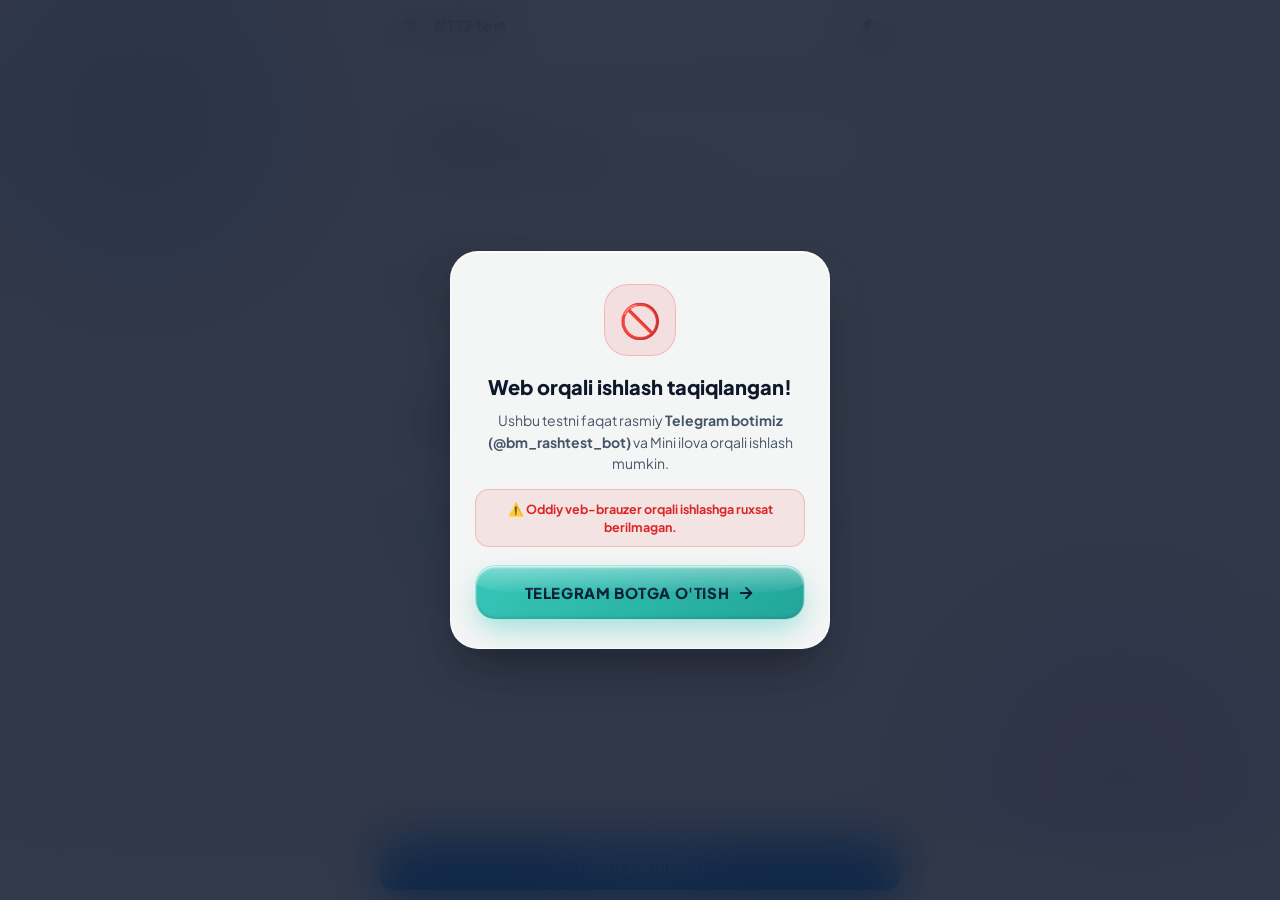
==== index.html @ 4c2e6798 "revert(physics): remove physics remnants and restore pure mathematics configuration in mini apps" ====
<!DOCTYPE html>
<html lang="uz">
<head>
  <meta charset="UTF-8">
  <meta name="viewport" content="width=device-width, initial-scale=1.0, maximum-scale=1.0, user-scalable=no, viewport-fit=cover">
  <title>SHOHRUH RASH TEST — Shohruh Matematika</title>
  <link rel="preconnect" href="https://fonts.googleapis.com">
  <link rel="preconnect" href="https://fonts.gstatic.com" crossorigin>
  <link href="https://fonts.googleapis.com/css2?family=Plus+Jakarta+Sans:wght@400;500;600;700;800;900&display=swap" rel="stylesheet">
  <!-- Telegram WebApp SDK -->
  <script src="https://telegram.org/js/telegram-web-app.js"></script>
  <script src="/logo_data.js?v=20260926_shohruh3"></script>
  <link rel="stylesheet" href="/test_style.css?v=20261002_compacttop">
  <script>
    (function() {
      var saved = localStorage.getItem('app_theme') || 'light';
      if (saved === 'dark') {
        document.documentElement.classList.add('dark-mode');
        document.addEventListener('DOMContentLoaded', function() {
          document.body.classList.add('dark-mode');
        });
      }
    })();
  </script>
</head>
<body>

  <!-- =========================================
       MAVZUGA MOS ANIMATSIYALI INTRO EKRAN
       ========================================= -->
  <!-- =========================================
       VEB BRAUZERDA KIRISHNI CHEKLASH EKRANI
       ========================================= -->
  <div id="web-block-screen" class="web-block-screen" style="display:none;">
    <div class="web-block-card">
      <div class="web-block-icon">🚫</div>
      <h2 class="web-block-title">Web orqali ishlash taqiqlangan!</h2>
      <p class="web-block-desc">
        Ushbu testni faqat rasmiy <b>Telegram botimiz (@bm_rashtest_bot)</b> va Mini ilova orqali ishlash mumkin.
      </p>
      <div class="web-block-warning">
        ⚠️ Oddiy veb-brauzer orqali ishlashga ruxsat berilmagan.
      </div>
      <a href="https://t.me/bm_rashtest_bot" class="btn-action-primary" style="margin-top: 18px; text-decoration: none;">
        <span>Telegram Botga o'tish</span>
        <svg width="18" height="18" viewBox="0 0 24 24" fill="none" stroke="currentColor" stroke-width="2.5" stroke-linecap="round" stroke-linejoin="round">
          <line x1="5" y1="12" x2="19" y2="12"></line>
          <polyline points="12 5 19 12 12 19"></polyline>
        </svg>
      </a>
    </div>
  </div>

  <!-- KIRISH ANIMATSIYASI EKRANI -->
  <div class="splash-screen" id="intro-splash">
    <!-- Markaziy nur/fon nurlanishi -->
    <div class="splash-glow"></div>
    <!-- 1. Markaziy Logo va Qalpoqcha -->
    <div class="splash-logo-container">
      <div class="splash-circle-badge">
        <img src="/img/bm_emblem_fill.png?v=20260927_fill" alt="Logo" class="splash-emblem-img">
      </div>
      <!-- Logoga kiyiladigan 3D akademik qalpoqcha -->
      <img src="/img/graduation_cap.svg" class="splash-grad-cap" alt="Cap">
    </div>
    <!-- 2. Sakrab chiquvchi Harflar -->
    <div class="splash-brand-text">
      <span class="bounce-char" style="--d: 0.95s">S</span>
      <span class="bounce-char" style="--d: 1.02s">H</span>
      <span class="bounce-char" style="--d: 1.09s">O</span>
      <span class="bounce-char" style="--d: 1.16s">H</span>
      <span class="bounce-char" style="--d: 1.23s">R</span>
      <span class="bounce-char" style="--d: 1.30s">U</span>
      <span class="bounce-char" style="--d: 1.37s">H</span>
      <span class="bounce-char space">&nbsp;</span>
      <span class="bounce-char teal" style="--d: 1.48s">M</span>
      <span class="bounce-char teal" style="--d: 1.55s">A</span>
      <span class="bounce-char teal" style="--d: 1.62s">T</span>
      <span class="bounce-char teal" style="--d: 1.69s">E</span>
      <span class="bounce-char teal" style="--d: 1.76s">M</span>
      <span class="bounce-char teal" style="--d: 1.83s">A</span>
      <span class="bounce-char teal" style="--d: 1.90s">T</span>
      <span class="bounce-char teal" style="--d: 1.97s">I</span>
      <span class="bounce-char teal" style="--d: 2.04s">K</span>
      <span class="bounce-char teal" style="--d: 2.11s">A</span>
    </div>
    <!-- 3. Ostki Tagline/Izoh -->
    <div class="splash-subtitle">MILLIY SERTIFIKAT VA RASCH TIZIMI</div>
    <!-- 4. O'tkazib yuborish (Skip) tugmasi -->
    <div class="splash-skip-hint" onclick="if(window.TestApp && typeof TestApp.finishSplashImmediately==='function'){TestApp.finishSplashImmediately();}else{var s=document.getElementById('intro-splash')||document.getElementById('splashScreen');if(s)s.style.display='none';}">
      <span>Davom etish ➔</span>
    </div>
  </div>

  <!-- Dinamik harakatlanuvchi orqa fon (Oq va qora mavzularga mos) -->
  <div class="ambient-moving-mesh" aria-hidden="true">
    <div class="ambient-mesh-orb ambient-orb-1"></div>
    <div class="ambient-mesh-orb ambient-orb-2"></div>
    <div class="ambient-mesh-orb ambient-orb-3"></div>
  </div>

  <!-- =========================================
       ASOSIY KONTEYNER
       ========================================= -->
  <div class="test-container" id="test-app">

    <!-- 1. YUQORI HEADER (KOMPAKT) -->
    <header class="test-header">
      <div class="header-top-row">
        <div class="header-brand-wrap">
          <img src="/img/bm_logo.png?v=20260926_shohruh3" class="header-bm-logo" alt="Shohruh Matematika Logo">
          <h1 class="header-test-title" id="test-title-display">#122 test</h1>
        </div>
        <div class="header-actions">
          <button class="theme-toggle-btn" onclick="TestApp.toggleTheme()" title="Mavzu">🌓</button>
        </div>
      </div>

      <!-- Kichik o'lchamdagi to'ldirilgan javoblar shkalasi -->
      <div class="progress-section-compact">
        <div class="progress-bar-track">
          <div class="progress-bar-fill" id="progress-bar-fill" style="width: 0%;"></div>
        </div>
        <span class="progress-count-mini" id="answered-counter">0 / 55</span>
      </div>

      <!-- Yashirin yordamchi elementlar (JS bilan to'liq moslik uchun) -->
      <span id="test-code-display" style="display: none;"></span>
      <span id="test-subject-badge" style="display: none;"></span>
      <span id="user-welcome-text" style="display: none;"></span>
      <div class="questions-nav-map" id="questions-nav-map" style="display: none;">
        <div class="map-grid" id="map-grid"></div>
      </div>
    </header>

    <!-- 2. SAVOLLAR RO'YXATI -->
    <main class="questions-list-wrapper">

      <!-- BO'LIM 1: 1-32 Variantli Savollar (A, B, C, D) -->
      <section class="section-group">
        <div class="section-group-header">
          <div class="section-badge">1-BO'LIM (1 — 32)</div>
          <h2 class="section-heading">Variantli savollar (1 — 32)</h2>
          <span class="section-subtext">Har bir savol uchun 1 ta to'g'ri variantni tanlang (A, B, C, D)</span>
        </div>
        <div class="questions-list" id="questions-part-1">
          <!-- JS orqali 1-32 savollar chiqariladi -->
        </div>
      </section>

      <!-- BO'LIM 2: 33, 34, 35 (6 ta variantli: A, B, C, D, E, F) -->
      <section class="section-group">
        <div class="section-group-header">
          <div class="section-badge special-badge">2-BO'LIM (33, 34, 35)</div>
          <h2 class="section-heading">6 ta Variantli Savollar (33 — 35)</h2>
          <span class="section-subtext">Moslik yoki 6 ta variantli savollar uchun tanlang (A, B, C, D, E, F)</span>
        </div>
        <div class="questions-list" id="questions-part-2">
          <!-- JS orqali 33, 34, 35 savollar chiqariladi -->
        </div>
      </section>

      <!-- BO'LIM 3: 36-45 Yopiq Yozma Savollar -->
      <section class="section-group">
        <div class="section-group-header">
          <div class="section-badge math-badge">3-BO'LIM (YOPIQ TEST)</div>
          <h2 class="section-heading">Yozma javoblar (36 — 45)</h2>
          <span class="section-subtext">Har bir savolning <b>a</b> va <b>b</b> bandlariga hisoblangan javobni yozing. Maxsus matematik klaviaturadan foydalaning (√, kasr, daraja va b.)</span>
        </div>
        <div class="questions-list" id="questions-part-3">
          <!-- JS orqali 36a-45b savollar chiqariladi -->
        </div>
      </section>

    </main>

    <!-- 3. PASTKI SUZUVCHI TOPSHIRISH PANELI -->
    <footer class="bottom-submit-dock">
      <div class="submit-dock-inner">
        <button class="btn-submit-test" id="btn-submit-test" onclick="TestApp.openConfirmSubmitModal()">
          Testni yakunlash
        </button>
      </div>
    </footer>

  </div> <!-- /.test-container -->

  <!-- =========================================
       4. INTERAKTIV MATEMATIK KLAVIATURA
       ========================================= -->
  <div class="math-keyboard-panel" id="math-keyboard-panel">
    
    <!-- 1. YUQORI BOSHQARUV: Maydon Nomi + Jonli Kiritish + Tayyor Tugmasi -->
    <div class="kb-top-bar">
      <div class="kb-target-wrap">
        <span class="kb-target-badge" id="keyboard-target-name">36a</span>
        <input type="text" class="kb-live-input" id="keyboard-live-input" readonly inputmode="none" placeholder="Javobni kiriting...">
      </div>
      <button type="button" class="kb-done-btn" onclick="MathKeyboard.close()">Tayyor ✓</button>
    </div>

    <!-- 2. BO'LIMLAR TUGMALARI (Segmented Control Tabs: 4 ta teng ustun telefonga 100% sig'adi) -->
    <div class="kb-tabs-bar">
      <button type="button" class="kb-tab-btn active" id="kb-tab-math" onclick="MathKeyboard.switchTab('math')">123</button>
      <button type="button" class="kb-tab-btn" id="kb-tab-power" onclick="MathKeyboard.switchTab('power')">√ / xⁿ</button>
      <button type="button" class="kb-tab-btn" id="kb-tab-func" onclick="MathKeyboard.switchTab('func')">f(x)</button>
      <button type="button" class="kb-tab-btn" id="kb-tab-vars" onclick="MathKeyboard.switchTab('vars')">abc</button>
    </div>

    <!-- 3. TUGMALAR TANASI -->
    <!-- TAB 1: Asosiy Raqam va Kalkulyator (iPhone kalkulyatori uslubida 5-6 ustunli tekis grid) -->
    <div class="kb-body" id="keyboard-body-math">
      <div class="kb-row">
        <button type="button" class="kb-key kb-func" onclick="MathKeyboard.insert('√')">√</button>
        <button type="button" class="kb-key kb-power" onclick="MathKeyboard.insertPower('²')">x²</button>
        <button type="button" class="kb-key kb-power" onclick="MathKeyboard.insertPower('³')">x³</button>
        <button type="button" class="kb-key kb-func" onclick="MathKeyboard.insertPiPower(2)">π²</button>
        <button type="button" class="kb-key kb-func" onclick="MathKeyboard.insertPiPower(3)">π³</button>
        <button type="button" class="kb-key kb-op" onclick="MathKeyboard.insert('/')">/</button>
      </div>
      <div class="kb-row">
        <button type="button" class="kb-key kb-func" onclick="MathKeyboard.insert('(')">(</button>
        <button type="button" class="kb-key kb-func" onclick="MathKeyboard.insert(')')">)</button>
        <button type="button" class="kb-key kb-power" onclick="MathKeyboard.insertCustomPower()">^</button>
        <button type="button" class="kb-key kb-func" onclick="MathKeyboard.insert('|')">|x|</button>
        <button type="button" class="kb-key kb-action" onclick="MathKeyboard.clear()">C</button>
        <button type="button" class="kb-key kb-backspace" onclick="MathKeyboard.backspace()">⌫</button>
      </div>
      <div class="kb-row">
        <button type="button" class="kb-key kb-num" onclick="MathKeyboard.insert('7')">7</button>
        <button type="button" class="kb-key kb-num" onclick="MathKeyboard.insert('8')">8</button>
        <button type="button" class="kb-key kb-num" onclick="MathKeyboard.insert('9')">9</button>
        <button type="button" class="kb-key kb-op" onclick="MathKeyboard.insert('*')">×</button>
        <button type="button" class="kb-key kb-op" onclick="MathKeyboard.insert('-')">−</button>
      </div>
      <div class="kb-row">
        <button type="button" class="kb-key kb-num" onclick="MathKeyboard.insert('4')">4</button>
        <button type="button" class="kb-key kb-num" onclick="MathKeyboard.insert('5')">5</button>
        <button type="button" class="kb-key kb-num" onclick="MathKeyboard.insert('6')">6</button>
        <button type="button" class="kb-key kb-op" onclick="MathKeyboard.insert('+')">+</button>
        <button type="button" class="kb-key kb-op" onclick="MathKeyboard.insert('=')">=</button>
      </div>
      <div class="kb-row">
        <button type="button" class="kb-key kb-num" onclick="MathKeyboard.insert('1')">1</button>
        <button type="button" class="kb-key kb-num" onclick="MathKeyboard.insert('2')">2</button>
        <button type="button" class="kb-key kb-num" onclick="MathKeyboard.insert('3')">3</button>
        <button type="button" class="kb-key kb-num" onclick="MathKeyboard.insert('.')">.</button>
        <button type="button" class="kb-key kb-func" onclick="MathKeyboard.insert('π')">π</button>
      </div>
      <div class="kb-row">
        <button type="button" class="kb-key kb-num" onclick="MathKeyboard.insert('0')">0</button>
        <button type="button" class="kb-key kb-func" onclick="MathKeyboard.insert('±')">±</button>
        <button type="button" class="kb-key kb-func" onclick="MathKeyboard.insert(';')">;</button>
        <button type="button" class="kb-key kb-nav" onclick="MathKeyboard.prevField()">◀ Oldingi</button>
        <button type="button" class="kb-key kb-nav kb-nav-next" onclick="MathKeyboard.nextField()">Keyingi ▶</button>
      </div>
    </div>

    <!-- TAB 2: Ildizlar va Darajalar (Kengaytirilgan) -->
    <div class="kb-body" id="keyboard-body-power" style="display: none;">
      <div class="kb-row">
        <button type="button" class="kb-key kb-func" onclick="MathKeyboard.insert('√')">√</button>
        <button type="button" class="kb-key kb-func" onclick="MathKeyboard.insert('∛')">³√</button>
        <button type="button" class="kb-key kb-func" onclick="MathKeyboard.insert('∜')">⁴√</button>
        <button type="button" class="kb-key kb-func" onclick="MathKeyboard.insertNthRoot()">ⁿ√</button>
        <button type="button" class="kb-key kb-backspace" onclick="MathKeyboard.backspace()">⌫</button>
      </div>
      <div class="kb-row">
        <button type="button" class="kb-key kb-power" onclick="MathKeyboard.insertPower('²')">x²</button>
        <button type="button" class="kb-key kb-power" onclick="MathKeyboard.insertPower('³')">x³</button>
        <button type="button" class="kb-key kb-power" onclick="MathKeyboard.insertPower('⁴')">x⁴</button>
        <button type="button" class="kb-key kb-power" onclick="MathKeyboard.insertPower('⁵')">x⁵</button>
        <button type="button" class="kb-key kb-power" onclick="MathKeyboard.insertCustomPower()">xⁿ (^)</button>
      </div>
      <div class="kb-row">
        <button type="button" class="kb-key kb-func" onclick="MathKeyboard.insertPiPower(1)">π</button>
        <button type="button" class="kb-key kb-func" onclick="MathKeyboard.insertPiPower(2)">π²</button>
        <button type="button" class="kb-key kb-func" onclick="MathKeyboard.insertPiPower(3)">π³</button>
        <button type="button" class="kb-key kb-power" onclick="MathKeyboard.insertPiPower('^')">πⁿ</button>
        <button type="button" class="kb-key kb-power" onclick="MathKeyboard.insert('^')">^</button>
      </div>
      <div class="kb-row">
        <button type="button" class="kb-key kb-power kb-power-num" onclick="MathKeyboard.insert('⁰')">⁰</button>
        <button type="button" class="kb-key kb-power kb-power-num" onclick="MathKeyboard.insert('¹')">¹</button>
        <button type="button" class="kb-key kb-power kb-power-num" onclick="MathKeyboard.insert('²')">²</button>
        <button type="button" class="kb-key kb-power kb-power-num" onclick="MathKeyboard.insert('³')">³</button>
        <button type="button" class="kb-key kb-power kb-power-num" onclick="MathKeyboard.insert('⁴')">⁴</button>
      </div>
      <div class="kb-row">
        <button type="button" class="kb-key kb-power kb-power-num" onclick="MathKeyboard.insert('⁵')">⁵</button>
        <button type="button" class="kb-key kb-power kb-power-num" onclick="MathKeyboard.insert('⁶')">⁶</button>
        <button type="button" class="kb-key kb-power kb-power-num" onclick="MathKeyboard.insert('⁷')">⁷</button>
        <button type="button" class="kb-key kb-power kb-power-num" onclick="MathKeyboard.insert('⁸')">⁸</button>
        <button type="button" class="kb-key kb-power kb-power-num" onclick="MathKeyboard.insert('⁹')">⁹</button>
      </div>
      <div class="kb-row">
        <button type="button" class="kb-key kb-func" onclick="MathKeyboard.insert('≤')">≤</button>
        <button type="button" class="kb-key kb-func" onclick="MathKeyboard.insert('≥')">≥</button>
        <button type="button" class="kb-key kb-func" onclick="MathKeyboard.insert('≠')">≠</button>
        <button type="button" class="kb-key kb-func" onclick="MathKeyboard.insert('≈')">≈</button>
        <button type="button" class="kb-key kb-func" onclick="MathKeyboard.insert('∞')">∞</button>
      </div>
      <div class="kb-row">
        <button type="button" class="kb-key kb-func" onclick="MathKeyboard.insert('[')">[</button>
        <button type="button" class="kb-key kb-func" onclick="MathKeyboard.insert(']')">]</button>
        <button type="button" class="kb-key kb-func" onclick="MathKeyboard.insert('e')">e</button>
        <button type="button" class="kb-key kb-nav" onclick="MathKeyboard.prevField()">◀ Oldingi</button>
        <button type="button" class="kb-key kb-nav kb-nav-next" onclick="MathKeyboard.nextField()">Keyingi ▶</button>
      </div>
    </div>

    <!-- TAB 3: Funksiyalar -->
    <div class="kb-body" id="keyboard-body-func" style="display: none;">
      <div class="kb-row">
        <button type="button" class="kb-key kb-func" onclick="MathKeyboard.insert('sin(')">sin</button>
        <button type="button" class="kb-key kb-func" onclick="MathKeyboard.insert('cos(')">cos</button>
        <button type="button" class="kb-key kb-func" onclick="MathKeyboard.insert('tg(')">tg</button>
        <button type="button" class="kb-key kb-func" onclick="MathKeyboard.insert('ctg(')">ctg</button>
        <button type="button" class="kb-key kb-backspace" onclick="MathKeyboard.backspace()">⌫</button>
      </div>
      <div class="kb-row">
        <button type="button" class="kb-key kb-func" onclick="MathKeyboard.insert('arcsin(')">arcsin</button>
        <button type="button" class="kb-key kb-func" onclick="MathKeyboard.insert('arccos(')">arccos</button>
        <button type="button" class="kb-key kb-func" onclick="MathKeyboard.insert('arctg(')">arctg</button>
        <button type="button" class="kb-key kb-func" onclick="MathKeyboard.insert('arcctg(')">arcctg</button>
        <button type="button" class="kb-key kb-action" onclick="MathKeyboard.clear()">C</button>
      </div>
      <div class="kb-row">
        <button type="button" class="kb-key kb-func" onclick="MathKeyboard.insert('log(')">log</button>
        <button type="button" class="kb-key kb-func" onclick="MathKeyboard.insert('ln(')">ln</button>
        <button type="button" class="kb-key kb-func" onclick="MathKeyboard.insert('lg(')">lg</button>
        <button type="button" class="kb-key kb-func" onclick="MathKeyboard.insert('lim(')">lim</button>
        <button type="button" class="kb-key kb-func" onclick="MathKeyboard.insert('|')">|x|</button>
      </div>
      <div class="kb-row">
        <button type="button" class="kb-key kb-func" onclick="MathKeyboard.insert('(')">(</button>
        <button type="button" class="kb-key kb-func" onclick="MathKeyboard.insert(')')">)</button>
        <button type="button" class="kb-key kb-func" onclick="MathKeyboard.insert(';')">;</button>
        <button type="button" class="kb-key kb-nav" onclick="MathKeyboard.prevField()">◀ Oldingi</button>
        <button type="button" class="kb-key kb-nav kb-nav-next" onclick="MathKeyboard.nextField()">Keyingi ▶</button>
      </div>
    </div>

    <!-- TAB 4: Harflar -->
    <div class="kb-body" id="keyboard-body-vars" style="display: none;">
      <div class="kb-row">
        <button type="button" class="kb-key" onclick="MathKeyboard.insert('x')">x</button>
        <button type="button" class="kb-key" onclick="MathKeyboard.insert('y')">y</button>
        <button type="button" class="kb-key" onclick="MathKeyboard.insert('z')">z</button>
        <button type="button" class="kb-key" onclick="MathKeyboard.insert('t')">t</button>
        <button type="button" class="kb-key kb-backspace" onclick="MathKeyboard.backspace()">⌫</button>
      </div>
      <div class="kb-row">
        <button type="button" class="kb-key" onclick="MathKeyboard.insert('a')">a</button>
        <button type="button" class="kb-key" onclick="MathKeyboard.insert('b')">b</button>
        <button type="button" class="kb-key" onclick="MathKeyboard.insert('c')">c</button>
        <button type="button" class="kb-key" onclick="MathKeyboard.insert('d')">d</button>
        <button type="button" class="kb-key kb-action" onclick="MathKeyboard.clear()">C</button>
      </div>
      <div class="kb-row">
        <button type="button" class="kb-key" onclick="MathKeyboard.insert('k')">k</button>
        <button type="button" class="kb-key" onclick="MathKeyboard.insert('m')">m</button>
        <button type="button" class="kb-key" onclick="MathKeyboard.insert('n')">n</button>
        <button type="button" class="kb-key" onclick="MathKeyboard.insert('p')">p</button>
        <button type="button" class="kb-key" onclick="MathKeyboard.insert('r')">r</button>
      </div>
      <div class="kb-row">
        <button type="button" class="kb-key" onclick="MathKeyboard.insert('α')">α</button>
        <button type="button" class="kb-key" onclick="MathKeyboard.insert('β')">β</button>
        <button type="button" class="kb-key" onclick="MathKeyboard.insert('γ')">γ</button>
        <button type="button" class="kb-key" onclick="MathKeyboard.insert('Δ')">Δ</button>
        <button type="button" class="kb-key" onclick="MathKeyboard.insert('λ')">λ</button>
      </div>
      <div class="kb-row">
        <button type="button" class="kb-key kb-space" onclick="MathKeyboard.insert(' ')" style="flex: 2;">probel ␣</button>
        <button type="button" class="kb-key" onclick="MathKeyboard.insert(',')">,</button>
        <button type="button" class="kb-key kb-nav" onclick="MathKeyboard.prevField()">◀ Oldingi</button>
        <button type="button" class="kb-key kb-nav kb-nav-next" onclick="MathKeyboard.nextField()">Keyingi ▶</button>
      </div>
    </div>
  </div>

  <!-- =========================================
       5. TOPSHIRISHNI TASDIQLASH MODALI (2 BOSQICHLI XAVFSIZ TIZIM)
       ========================================= -->
  <div class="modal-overlay" id="confirm-modal">
    <div class="modal-card">
      
      <!-- 1-BOSQICH: Siz yakunlamoqchimisiz? (Ha / Yo'q) -->
      <div id="confirm-step-1">
        <div class="modal-icon-circle" style="font-size: 38px;">❓</div>
        <h3 class="modal-heading" style="font-size: 19px; margin-bottom: 8px;">Testni yakunlamoqchimisiz?</h3>
        <p class="modal-desc" style="font-size: 13px; margin-bottom: 20px;">
          Javoblarni topshirishdan oldin tasdiqlang. Keyingi bosqichda belgilangan va qolib ketgan savollaringiz soni ko'rsatiladi.
        </p>
        <div class="modal-buttons">
          <button type="button" class="btn-modal-cancel" onclick="TestApp.closeConfirmSubmitModal()">Yo'q, ishlashda davom etish</button>
          <button type="button" class="btn-modal-confirm" style="background: linear-gradient(135deg, #2563EB, #1D4ED8);" onclick="TestApp.proceedToSubmitStep2()">Ha, yakunlash ➔</button>
        </div>
      </div>

      <!-- 2-BOSQICH: Qancha belgilandi / Qancha qolib ketdi va Oxirgi yakunlash -->
      <div id="confirm-step-2" style="display: none;">
        <div class="modal-icon-circle" id="confirm-step-2-icon" style="font-size: 38px;">📊</div>
        <h3 class="modal-heading" id="confirm-step-2-title" style="font-size: 18px; margin-bottom: 6px;">Javoblaringiz holati</h3>
        <p class="modal-desc" id="confirm-step-2-desc" style="font-size: 12.5px; margin-bottom: 14px;">
          Quyida belgilangan va qolib ketgan savollar soni:
        </p>
        
        <div class="modal-stats-summary" id="modal-stats-summary">
          <div class="m-stat-item">
            <strong id="m-stat-answered">0</strong>
            <span>Belgilangan</span>
          </div>
          <div class="m-stat-item warn">
            <strong id="m-stat-empty">0</strong>
            <span>Qolib ketgan</span>
          </div>
        </div>

        <!-- 0 ta javob bo'lganda chiqadigan qat'iy to'siq -->
        <div id="zero-answers-warning" style="display: none; background: rgba(239, 68, 68, 0.1); border: 1.5px solid #EF4444; border-radius: 12px; padding: 12px; margin-bottom: 16px; text-align: left;">
          <div style="font-weight: 800; font-size: 13px; color: #EF4444; margin-bottom: 4px; display: flex; align-items: center; gap: 6px;">
            <span>⚠️</span> Birorta ham javob belgilanmagan!
          </div>
          <div style="font-size: 12px; color: var(--text-main); line-height: 1.4;">
            Siz birorta ham savolga javob belgilamadingiz (0/55). Bo'sh testni topshirib bo'lmaydi. Iltimos, savollarni ishlab, javoblarni belgilang!
          </div>
        </div>

        <!-- Qolib ketgan savollar haqida eslatma -->
        <div id="partial-answers-warning" style="display: none; font-size: 11.5px; color: #D97706; margin-bottom: 14px; font-weight: 700; line-height: 1.35;">
          ⚠️ Diqqat: Qolib ketgan savollarga 0 ball hisoblanadi.
        </div>

        <div class="modal-buttons">
          <button type="button" class="btn-modal-cancel" onclick="TestApp.backToSubmitStep1()">◀ Ortga</button>
          <button type="button" class="btn-modal-confirm" id="btn-final-submit" onclick="TestApp.submitTestNow()">Oxirgi yakunlash 🚀</button>
        </div>
      </div>

    </div>
  </div>

  <!-- =========================================
       6. NATIJA EKRANI (ANIMATSIYALI CHECKMARK MODALI)
       ========================================= -->
  <div class="modal-overlay" id="result-modal">
    <div class="result-card">
      
      <div class="success-checkmark-box">
        <div class="success-pulse-ring"></div>
        <div class="success-circle-icon">
          <svg class="success-svg-check" viewBox="0 0 52 52">
            <circle class="success-circle-bg" cx="26" cy="26" r="24" fill="none"/>
            <path class="success-check-path" fill="none" d="M14.1 27.2l7.1 7.2 16.7-16.8"/>
          </svg>
        </div>
      </div>

      <h2 class="result-title">Test Yakunlandi! 🎉</h2>
      <p class="result-subtitle" id="result-user-name">Shaxriyor Eshimbetov</p>

      <div id="result-grade-container" style="margin: 14px auto 6px; padding: 10px 18px; border-radius: 14px; background: linear-gradient(135deg, rgba(245, 158, 11, 0.15), rgba(234, 88, 12, 0.15)); border: 1.5px solid #F59E0B; display: inline-flex; align-items: center; justify-content: center; gap: 10px;">
        <span style="font-size: 26px;">🎖</span>
        <div style="text-align: left;">
          <div style="font-size: 11px; text-transform: uppercase; font-weight: 800; color: #D97706; letter-spacing: 0.5px;">Milliy Sertifikat Darajasi</div>
          <div style="font-size: 18px; font-weight: 900; color: #B45309;" id="result-grade-val">—</div>
        </div>
      </div>

      <div class="result-details-grid" style="margin-top: 14px;">
        <div class="r-detail-item success">
          <span class="r-icon">✅</span>
          <div>
            <strong id="r-correct-count">0 ta</strong>
            <p>To'g'ri javob</p>
          </div>
        </div>
        <div class="r-detail-item error">
          <span class="r-icon">❌</span>
          <div>
            <strong id="r-incorrect-count">0 ta</strong>
            <p>Noto'g'ri javob</p>
          </div>
        </div>
        <div class="r-detail-item empty">
          <span class="r-icon">⚪</span>
          <div>
            <strong id="r-unanswered-count">0 ta</strong>
            <p>Belgilanmagan</p>
          </div>
        </div>
      </div>

      <div class="result-actions" style="display: flex; flex-direction: column; gap: 10px; width: 100%; margin-top: 14px;">
        <div style="text-align:center; padding: 6px; font-size: 12px; color: var(--text-muted); font-weight: 500;">
          💡 Eslatma: To'g'ri javoblarni (kalitlarni) asosiy Profil ilovasidagi "Testlar" bo'limida tekshirishingiz mumkin.
        </div>
        <button class="btn-result-close" onclick="TestApp.closeWebApp()" style="margin-top: 0;">
          Botga qaytish ↩️
        </button>
      </div>

    </div>
  </div>

  <!-- =========================================
       7. JAVOBLAR TAHLILI VA XATOLAR MODALI
       ========================================= -->
  <div class="modal-overlay" id="analysis-modal" style="z-index: 10000;">
    <div class="modal-card" style="max-width: 95%; width: 440px; max-height: 85vh; display: flex; flex-direction: column; text-align: left; padding: 18px;">
      <div style="display: flex; justify-content: space-between; align-items: center; border-bottom: 1px solid var(--border); padding-bottom: 10px; margin-bottom: 10px;">
        <h3 style="font-size: 16px; font-weight: 800; color: var(--text-main); margin: 0;">🔍 Javoblar Tahlili (1 — 55)</h3>
        <button onclick="TestApp.closeAnswersAnalysis()" style="background: var(--bg-card-sub); border: 1px solid var(--border); border-radius: 8px; width: 30px; height: 30px; font-size: 16px; cursor: pointer;">✕</button>
      </div>
      
      <p style="font-size: 12px; color: var(--text-muted); margin-bottom: 10px;">Har bir savolda belgilangan javobingiz va to'g'ri kalit taqqoslanishi:</p>

      <div id="analysis-items-container" style="flex: 1; overflow-y: auto; display: flex; flex-direction: column; gap: 8px; padding-right: 4px; max-height: 55vh;">
        <!-- JS orqali to'ldiriladi -->
      </div>

      <div style="margin-top: 14px; border-top: 1px solid var(--border); padding-top: 10px;">
        <button class="btn-modal-cancel" onclick="TestApp.closeAnswersAnalysis()" style="width: 100%; border-radius: 10px; padding: 10px; font-weight: 700;">
          Yopish
        </button>
      </div>
    </div>
  </div><!-- /#analysis-modal yopilishi -->

  <!-- =========================================
       8. JAVOBLARNI TOPSHIRISH VAQTINCHA CHEKLANGAN (45 DAQIQA) MODALI
       ========================================= -->
  <div class="modal-overlay" id="min-submit-modal" style="z-index: 9999;">
    <div class="modal-card" style="max-width: 420px; padding: 24px 20px; border: 1.5px solid rgba(245, 158, 11, 0.45); box-shadow: 0 16px 40px rgba(0, 0, 0, 0.25);">
      
      <!-- Icon with pulse -->
      <div id="min-submit-icon-wrap" style="width: 62px; height: 62px; margin: 0 auto 14px; border-radius: 50%; background: linear-gradient(135deg, rgba(245, 158, 11, 0.2), rgba(239, 68, 68, 0.15)); border: 2px solid #F59E0B; display: flex; align-items: center; justify-content: center; font-size: 30px;">
        ⏳
      </div>

      <h3 id="min-submit-title" style="font-size: 18px; font-weight: 800; color: var(--text-main); margin: 0 0 6px;">
        Hali javob yubora olmaysiz!
      </h3>
      <p id="min-submit-desc" style="font-size: 13px; color: var(--text-muted); margin: 0 0 16px; line-height: 1.45;">
        Test boshlanganidan so'ng dastlabki <b>45 daqiqa</b> davomida javoblarni topshirish cheklangan.
      </p>

      <!-- Countdown Card -->
      <div style="background: linear-gradient(135deg, rgba(37, 99, 235, 0.08), rgba(124, 58, 237, 0.08)); border: 1.5px solid rgba(124, 58, 237, 0.35); border-radius: 16px; padding: 14px; margin-bottom: 16px; text-align: center;">
        <div style="font-size: 11px; text-transform: uppercase; font-weight: 800; letter-spacing: 0.6px; color: #7C3AED; margin-bottom: 4px;">
          ⏱ Qolgan kutish vaqti:
        </div>
        <div id="min-submit-countdown" style="font-family: var(--font-mono, monospace); font-size: 36px; font-weight: 900; color: var(--primary, #2563EB); letter-spacing: 2px; text-shadow: 0 2px 10px rgba(37, 99, 235, 0.25);">
          --:--
        </div>
        <div style="font-size: 12px; font-weight: 700; color: var(--text-muted); margin-top: 6px;" id="min-submit-unlock-info">
          Topshirish ochiladigan vaqt: <b style="color: var(--text-main);">--:--</b>
        </div>
      </div>

      <!-- Sababi / Reason Box -->
      <div style="background: var(--bg-card-sub); border: 1px solid var(--border); border-radius: 14px; padding: 14px; margin-bottom: 18px; text-align: left;">
        <div style="font-size: 12.5px; font-weight: 800; color: #D97706; display: flex; align-items: center; gap: 6px; margin-bottom: 8px;">
          <span>💡</span> <b>Nega bunday tartib o'rnatilgan? (Sababi)</b>
        </div>
        <div style="font-size: 12px; color: var(--text-main); line-height: 1.55;">
          Milliy sertifikat qoidalari va imtihon shaffofligini ta'minlash, shoshmashosharlik hamda tasodifiy (tavakkal) belgilashlarning oldini olish maqsadida test boshlanganidan so'ng dastlabki <b>45 daqiqa</b> davomida javoblarni topshirishga ruxsat berilmaydi.
        </div>
        <div style="font-size: 11.5px; color: var(--text-muted); margin-top: 8px; font-style: italic; border-top: 1px dashed var(--border); padding-top: 6px;">
          Iltimos, ajratilgan vaqtdan unumli foydalanib barcha 55 ta savol va ochiq yozma javoblaringizni qayta tekshirib chiqing!
        </div>
      </div>

      <div class="modal-buttons" style="display: flex; gap: 10px;">
        <button type="button" id="min-submit-action-btn" class="btn-modal-cancel" onclick="TestApp.closeMinSubmitModal()" style="flex: 1; padding: 12px 16px; font-size: 13.5px; font-weight: 700; border-radius: 12px;">
          Savollarni qayta tekshirish 🔍
        </button>
      </div>

    </div>
  </div>

  <!-- Skriptlar -->
  <script src="/logo_data.js?v=20260926_shohruh3"></script>
  <script src="/math_keyboard.js?v=20261002_compacttop"></script>
  <script src="/test_app.js?v=20261003_questions_fix"></script>
</body>
</html>
---- test_style.css ----
/* =========================================
   TEST TEKSHIRISH TIZIMI — STYLES
   ========================================= */

:root {
  --primary: #2563EB;
  --primary-hover: #1D4ED8;
  --primary-light: rgba(37, 99, 235, 0.12);
  --success: #10B981;
  --success-light: rgba(16, 185, 129, 0.12);
  --error: #EF4444;
  --error-light: rgba(239, 68, 68, 0.12);
  --warning: #F59E0B;
  --warning-light: rgba(245, 158, 11, 0.12);
  
  /* ── MACOS 27 LIQUID GLASS DESIGN TOKENS (LIGHT CRYSTAL) ── */
  --liquid-glass-bg: linear-gradient(145deg, rgba(255, 255, 255, 0.82) 0%, rgba(255, 255, 255, 0.58) 100%);
  --liquid-glass-hover: linear-gradient(145deg, rgba(255, 255, 255, 0.94) 0%, rgba(255, 255, 255, 0.74) 100%);
  --liquid-glass-border: 1px solid rgba(255, 255, 255, 0.88);
  --liquid-glass-specular: inset 0 1.5px 2px 0 rgba(255, 255, 255, 0.95), inset 0 -1px 1px 0 rgba(0, 0, 0, 0.03);
  --liquid-glass-shadow: 0 16px 38px -6px rgba(15, 23, 42, 0.09), 0 4px 14px -2px rgba(15, 23, 42, 0.04);
  --liquid-glass-blur: blur(30px) saturate(190%) contrast(105%);

  --bg-main: #F2F5FD;
  --bg-card: var(--liquid-glass-bg);
  --bg-card-sub: rgba(255, 255, 255, 0.6);
  --text-main: #0F172A;
  --text-muted: #64748B;
  --border: rgba(255, 255, 255, 0.85);
  
  --shadow-sm: 0 2px 8px rgba(15, 23, 42, 0.04);
  --shadow-md: var(--liquid-glass-shadow);
  --shadow-lg: 0 20px 48px -8px rgba(15, 23, 42, 0.12);
  
  --radius-sm: 10px;
  --radius-md: 16px;
  --radius-lg: 22px;
  --radius-xl: 30px;
  --radius-full: 9999px;
  --font: 'Plus Jakarta Sans', -apple-system, BlinkMacSystemFont, sans-serif;
}

body.dark-mode {
  /* ── MACOS 27 LIQUID GLASS DESIGN TOKENS (DARK OBSIDIAN) ── */
  --liquid-glass-bg: linear-gradient(145deg, rgba(26, 34, 53, 0.74) 0%, rgba(15, 23, 42, 0.62) 100%);
  --liquid-glass-hover: linear-gradient(145deg, rgba(38, 48, 72, 0.82) 0%, rgba(22, 32, 55, 0.72) 100%);
  --liquid-glass-border: 1px solid rgba(255, 255, 255, 0.13);
  --liquid-glass-specular: inset 0 1.5px 1px 0 rgba(255, 255, 255, 0.22), inset 0 -1px 1px 0 rgba(0, 0, 0, 0.35);
  --liquid-glass-shadow: 0 16px 42px -6px rgba(0, 0, 0, 0.6), 0 4px 14px -2px rgba(0, 0, 0, 0.4);
  --liquid-glass-blur: blur(30px) saturate(190%) contrast(105%);

  --bg-main: #070913;
  --bg-card: var(--liquid-glass-bg);
  --bg-card-sub: rgba(255, 255, 255, 0.06);
  --text-main: #F8FAFC;
  --text-muted: #94A3B8;
  --border: rgba(255, 255, 255, 0.13);
  --shadow-sm: 0 2px 8px rgba(0, 0, 0, 0.3);
  --shadow-md: var(--liquid-glass-shadow);
  --shadow-lg: 0 24px 56px -8px rgba(0, 0, 0, 0.65);
}

* {
  box-sizing: border-box;
  margin: 0;
  padding: 0;
  -webkit-tap-highlight-color: transparent;
}

body {
  font-family: var(--font);
  background-color: var(--bg-main);
  color: var(--text-main);
  min-height: 100vh;
  display: flex;
  justify-content: center;
  overflow-x: hidden;
  line-height: 1.4;
  transition: background-color 0.25s ease, color 0.25s ease;
}

/* =========================================
   0. ANIMATSIYALI INTRO / SPLASH EKRANI (BARCHA MINI APP LAR UCHUN)
   ========================================= */
.splash-screen,
.splash-screen-common,
#intro-splash,
#admin-splash,
#splashScreen {
  position: fixed;
  top: 0;
  left: 0;
  width: 100%;
  height: 100%;
  background: radial-gradient(circle at 50% 38%, #0E345D 0%, #0B2B4C 52%, #061A2F 100%);
  z-index: 99999;
  display: flex;
  flex-direction: column;
  align-items: center;
  justify-content: center;
  transition: opacity 0.65s cubic-bezier(0.16, 1, 0.3, 1), transform 0.65s cubic-bezier(0.16, 1, 0.3, 1);
  overflow: hidden;
  user-select: none;
  -webkit-user-select: none;
}

/* Yopilganda kattalashib yo'qolish */
.splash-screen.dismissed,
.splash-screen.portal-warp-exit,
.splash-screen.fade-out,
.splash-screen-common.dismissed,
.splash-screen-common.portal-warp-exit,
.splash-screen-common.fade-out,
#intro-splash.dismissed,
#intro-splash.portal-warp-exit,
#intro-splash.fade-out,
#admin-splash.dismissed,
#admin-splash.portal-warp-exit {
  opacity: 0;
  transform: scale(1.08);
  pointer-events: none;
}

/* Markaziy orqa fonning pulsatsiyalanishi */
.splash-glow {
  position: absolute;
  width: 280px;
  height: 280px;
  background: radial-gradient(circle, rgba(46, 196, 182, 0.35) 0%, rgba(46, 196, 182, 0) 70%);
  border-radius: 50%;
  top: 40%;
  left: 50%;
  transform: translate(-50%, -50%);
  animation: splashGlowPulse 2.8s ease-in-out infinite alternate;
  pointer-events: none;
}

@keyframes splashGlowPulse {
  0% { transform: translate(-50%, -50%) scale(0.85); opacity: 0.5; }
  100% { transform: translate(-50%, -50%) scale(1.2); opacity: 0.9; }
}

/* 2. Logo Konteyneri va Dumaloq Disk */
.splash-logo-container {
  position: relative;
  width: 140px;
  height: 140px;
  margin: 0 auto 24px;
  z-index: 2;
}

.splash-circle-badge {
  width: 140px;
  height: 140px;
  border-radius: 50%;
  background: #FFFFFF;
  box-shadow: 0 16px 45px rgba(0, 0, 0, 0.45), 0 0 35px rgba(46, 196, 182, 0.35);
  border: 3.5px solid rgba(46, 196, 182, 0.8);
  display: flex;
  align-items: center;
  justify-content: center;
  overflow: hidden; /* Doiradan tashqariga burchaklar chiqmaydi */
  animation: emblemEmerge 0.75s cubic-bezier(0.16, 1, 0.3, 1) forwards;
}

@keyframes emblemEmerge {
  0% {
    opacity: 0;
    transform: scale(0.35) translateY(24px);
    filter: blur(8px);
  }
  70% {
    opacity: 1;
    transform: scale(1.06) translateY(-4px);
    filter: blur(0);
  }
  100% {
    opacity: 1;
    transform: scale(1) translateY(0);
  }
}

.splash-emblem-img {
  width: 82%;
  height: 82%;
  object-fit: contain;
  display: block;
}

/* 3. Akademik Qalpoqcha Kiyilishi va Tebranishi */
.splash-grad-cap {
  position: absolute;
  top: -30px;
  left: 50%;
  width: 104px;
  height: auto;
  z-index: 10;
  opacity: 0;
  transform: translateX(-48%) rotate(-12deg);
  filter: drop-shadow(0 10px 18px rgba(0, 0, 0, 0.6));
  animation: capLandOnLogo 0.75s 0.65s cubic-bezier(0.175, 0.885, 0.32, 1.35) forwards,
             capFloatingWiggle 2.8s 1.4s ease-in-out infinite alternate;
  transform-origin: 50% 80%;
  pointer-events: none;
}

@keyframes capLandOnLogo {
  0% {
    opacity: 0;
    transform: translateX(-48%) translateY(-65px) scale(0.3) rotate(32deg);
  }
  65% {
    opacity: 1;
    transform: translateX(-48%) translateY(5px) scale(1.1) rotate(-16deg);
  }
  85% {
    opacity: 1;
    transform: translateX(-48%) translateY(-2px) scale(0.97) rotate(-10deg);
  }
  100% {
    opacity: 1;
    transform: translateX(-48%) translateY(0) scale(1) rotate(-12deg);
  }
}

@keyframes capFloatingWiggle {
  0% {
    transform: translateX(-48%) translateY(0) rotate(-12deg) scale(1);
  }
  100% {
    transform: translateX(-48%) translateY(-2.5px) rotate(-9deg) scale(1.02);
  }
}

/* 4. Sakrab Chiqadigan Harflar */
.splash-brand-text {
  display: flex;
  align-items: baseline;
  justify-content: center;
  font-family: 'Plus Jakarta Sans', -apple-system, sans-serif;
  font-size: clamp(22px, 6vw, 30px);
  font-weight: 800;
  letter-spacing: -0.5px;
  margin-bottom: 8px;
  z-index: 2;
  white-space: nowrap;
}

.bounce-char {
  display: inline-block;
  color: #FFFFFF;
  opacity: 0;
  transform: translateY(45px) scale(0.3);
  animation: letterBounce 0.65s var(--d) cubic-bezier(0.175, 0.885, 0.32, 1.35) forwards;
  text-shadow: 0 4px 15px rgba(0, 0, 0, 0.4);
}

.bounce-char.space {
  width: 8px;
}

.bounce-char.dot {
  color: #55E4D6;
  margin: 0 1px;
}

.bounce-char.teal {
  color: #2EC4B6;
  text-shadow: 0 0 18px rgba(46, 196, 182, 0.85);
}

@keyframes letterBounce {
  0% {
    opacity: 0;
    transform: translateY(45px) scale(0.3);
  }
  55% {
    opacity: 1;
    transform: translateY(-20px) scale(1.25);
  }
  78% {
    opacity: 1;
    transform: translateY(6px) scale(0.92);
  }
  100% {
    opacity: 1;
    transform: translateY(0) scale(1);
  }
}

/* 5. Subtitle va Skip Tugmasi */
.splash-subtitle {
  font-family: 'Plus Jakarta Sans', -apple-system, sans-serif;
  font-size: 11px;
  font-weight: 700;
  color: #94A3B8;
  letter-spacing: 2px;
  text-transform: uppercase;
  opacity: 0;
  animation: subtitleReveal 0.8s 2.0s ease forwards;
  z-index: 2;
  text-align: center;
}

@keyframes subtitleReveal {
  0% {
    opacity: 0;
    transform: translateY(12px);
    letter-spacing: 0.5px;
  }
  100% {
    opacity: 0.85;
    transform: translateY(0);
    letter-spacing: 2.2px;
  }
}

.splash-skip-hint {
  position: absolute;
  bottom: 40px;
  background: rgba(255, 255, 255, 0.12);
  backdrop-filter: blur(8px);
  -webkit-backdrop-filter: blur(8px);
  border: 1px solid rgba(255, 255, 255, 0.2);
  padding: 8px 18px;
  border-radius: 30px;
  color: #FFFFFF;
  font-family: 'Plus Jakarta Sans', sans-serif;
  font-size: 12px;
  font-weight: 700;
  cursor: pointer;
  opacity: 0;
  animation: skipBtnAppear 0.5s 2.3s ease forwards;
  transition: all 0.2s ease;
  z-index: 10;
}

.splash-skip-hint:hover {
  background: rgba(46, 196, 182, 0.25);
  border-color: #2EC4B6;
  transform: scale(1.05);
}

@keyframes skipBtnAppear {
  0% { opacity: 0; transform: translateY(10px); }
  100% { opacity: 1; transform: translateY(0); }
}

.intro-logo-glow {
  position: absolute;
  inset: -8px;
  background: radial-gradient(circle, rgba(37, 99, 235, 0.6) 0%, rgba(99, 102, 241, 0) 70%);
  border-radius: 50%;
  animation: glowPulse 2s ease-in-out infinite;
}

@keyframes glowPulse {
  0%, 100% { transform: scale(1); opacity: 0.7; }
  50% { transform: scale(1.25); opacity: 1; }
}

.intro-logo-ring {
  position: relative;
  width: 84px;
  height: 84px;
  border-radius: 50%;
  background: linear-gradient(135deg, #1e293b, #0f172a);
  border: 2px solid rgba(96, 165, 250, 0.4);
  display: flex;
  align-items: center;
  justify-content: center;
  box-shadow: 0 8px 24px rgba(0, 0, 0, 0.5);
}

.intro-svg-circle {
  position: absolute;
  inset: 0;
  width: 100%;
  height: 100%;
  transform: rotate(-90deg);
}

.svg-track {
  fill: none;
  stroke: rgba(255, 255, 255, 0.08);
  stroke-width: 4;
}

.svg-loader {
  fill: none;
  stroke: #3B82F6;
  stroke-width: 4;
  stroke-linecap: round;
  stroke-dasharray: 283;
  stroke-dashoffset: 75;
  animation: rotateSvg 2s linear infinite;
}

@keyframes rotateSvg {
  0% { transform: rotate(0deg); }
  100% { transform: rotate(360deg); }
}

.intro-icon-inner {
  font-size: 38px;
  animation: bounceMath 2s ease-in-out infinite;
}

@keyframes bounceMath {
  0%, 100% { transform: scale(1); }
  50% { transform: scale(1.1) rotate(5deg); }
}

.intro-brand-badge {
  background: rgba(59, 130, 246, 0.18);
  color: #60A5FA;
  border: 1px solid rgba(96, 165, 250, 0.3);
  font-size: 11px;
  font-weight: 800;
  letter-spacing: 1.2px;
  padding: 4px 12px;
  border-radius: 9999px;
  margin-bottom: 8px;
  text-transform: uppercase;
}

.intro-brand-title {
  font-size: 26px;
  font-weight: 900;
  color: #FFFFFF;
  letter-spacing: 0.5px;
  margin-bottom: 4px;
  text-shadow: 0 2px 10px rgba(37, 99, 235, 0.5);
}

.intro-subject-text {
  font-size: 14px;
  font-weight: 600;
  color: #94A3B8;
  margin-bottom: 22px;
}

/* Yuklanish Progress Bari */
.intro-loader-wrap {
  width: 100%;
  max-width: 240px;
  margin-bottom: 18px;
  display: flex;
  flex-direction: column;
  align-items: center;
  gap: 8px;
}

.intro-loader-track {
  width: 100%;
  height: 5px;
  background: rgba(255, 255, 255, 0.1);
  border-radius: 9999px;
  overflow: hidden;
}

.intro-loader-bar {
  height: 100%;
  width: 0%;
  background: linear-gradient(90deg, #3B82F6, #60A5FA);
  border-radius: 9999px;
  transition: width 0.3s ease;
  box-shadow: 0 0 10px rgba(59, 130, 246, 0.8);
}

.intro-loading-status {
  font-size: 12px;
  font-weight: 600;
  color: #64748B;
  letter-spacing: 0.3px;
}

.intro-user-pill {
  background: rgba(255, 255, 255, 0.06);
  border: 1px solid rgba(255, 255, 255, 0.12);
  padding: 6px 14px;
  border-radius: 9999px;
  display: inline-flex;
  align-items: center;
  gap: 6px;
  font-size: 12.5px;
  color: #E2E8F0;
}

.test-container {
  width: 100%;
  max-width: 520px;
  padding-bottom: calc(120px + env(safe-area-inset-bottom, 0px));
  position: relative;
  z-index: 1;
}

/* ── HARAKATLANUVCHI DINAMIK AMBIENT ORQA FON (OQ VA QORA MOS) ── */
.ambient-moving-mesh {
  position: fixed;
  inset: 0;
  pointer-events: none;
  z-index: 0;
  overflow: hidden;
  transition: opacity 0.4s ease;
}

.ambient-mesh-orb {
  position: absolute;
  border-radius: 50%;
  filter: blur(48px);
  -webkit-filter: blur(48px);
  will-change: transform, opacity;
  -webkit-backface-visibility: hidden;
  backface-visibility: hidden;
  transform: translateZ(0);
}

/* Light mode (default) */
.ambient-orb-1 {
  width: 440px;
  height: 440px;
  top: -100px;
  left: -80px;
  background: radial-gradient(circle, rgba(59, 130, 246, 0.30) 0%, rgba(147, 197, 253, 0.15) 50%, transparent 72%);
  animation: ambientFloat1 11s ease-in-out infinite alternate;
}

.ambient-orb-2 {
  width: 480px;
  height: 480px;
  bottom: -120px;
  right: -80px;
  background: radial-gradient(circle, rgba(168, 85, 247, 0.26) 0%, rgba(216, 180, 254, 0.12) 50%, transparent 72%);
  animation: ambientFloat2 13s ease-in-out infinite alternate-reverse;
}

.ambient-orb-3 {
  width: 330px;
  height: 330px;
  top: 38%;
  left: 28%;
  background: radial-gradient(circle, rgba(14, 165, 233, 0.24) 0%, rgba(186, 230, 253, 0.10) 50%, transparent 72%);
  animation: ambientFloat3 9s ease-in-out infinite alternate;
}

/* Dark mode colors */
body.dark-mode .ambient-orb-1,
[data-theme="dark"] .ambient-orb-1 {
  background: radial-gradient(circle, rgba(37, 99, 235, 0.38) 0%, rgba(30, 58, 138, 0.20) 48%, transparent 72%);
}

body.dark-mode .ambient-orb-2,
[data-theme="dark"] .ambient-orb-2 {
  background: radial-gradient(circle, rgba(147, 51, 234, 0.32) 0%, rgba(79, 70, 229, 0.16) 48%, transparent 72%);
}

body.dark-mode .ambient-orb-3,
[data-theme="dark"] .ambient-orb-3 {
  background: radial-gradient(circle, rgba(6, 182, 212, 0.26) 0%, rgba(14, 165, 233, 0.12) 50%, transparent 72%);
}

@keyframes ambientFloat1 {
  0% { transform: translate3d(0, 0, 0) scale(1) rotate(0deg); }
  50% { transform: translate3d(65px, 85px, 0) scale(1.18) rotate(35deg); }
  100% { transform: translate3d(-35px, 125px, 0) scale(0.92) rotate(70deg); }
}

@keyframes ambientFloat2 {
  0% { transform: translate3d(0, 0, 0) scale(1) rotate(0deg); }
  50% { transform: translate3d(-85px, -65px, 0) scale(1.16) rotate(-35deg); }
  100% { transform: translate3d(55px, -105px, 0) scale(0.90) rotate(-70deg); }
}

@keyframes ambientFloat3 {
  0% { transform: translate3d(0, 0, 0) scale(0.88); opacity: 0.60; }
  50% { transform: translate3d(-55px, 65px, 0) scale(1.24); opacity: 0.90; }
  100% { transform: translate3d(45px, -45px, 0) scale(0.95); opacity: 0.65; }
}

@keyframes ambientFloat3 {
  0% { transform: translate3d(0, 0, 0) scale(0.9); opacity: 0.35; }
  50% { transform: translate3d(-45px, 55px, 0) scale(1.22); opacity: 0.7; }
  100% { transform: translate3d(35px, -35px, 0) scale(0.95); opacity: 0.45; }
}

/* =========================================
   1. HEADER (KOMPAKT & SMART HIDING)
   ========================================= */
.test-header {
  background: var(--liquid-glass-bg);
  padding: 10px 14px 10px 14px;
  border-bottom: var(--liquid-glass-border);
  box-shadow: 0 4px 20px rgba(0, 0, 0, 0.05), var(--liquid-glass-specular);
  position: sticky;
  top: 0;
  z-index: 40;
  backdrop-filter: var(--liquid-glass-blur);
  -webkit-backdrop-filter: var(--liquid-glass-blur);
  transition: all 0.2s ease;
}

/* Ochiq savollarni yozayotganda barcha tepadagi elementlar va pastki dock to'liq yashirilishi */
body.keyboard-open .test-header {
  display: none !important;
}

body.keyboard-open .bottom-submit-dock {
  display: none !important;
}

body.keyboard-open .test-container {
  padding-bottom: 380px !important;
}

.header-top-row {
  display: flex;
  justify-content: space-between;
  align-items: center;
  margin-bottom: 0px;
}

.header-brand-wrap {
  display: flex;
  align-items: center;
  gap: 10px;
}

.header-bm-logo {
  width: 32px;
  height: 32px;
  border-radius: 8px;
  object-fit: contain;
  flex-shrink: 0;
  border: 1px solid var(--border);
  background: var(--bg-card);
}

.header-test-title {
  font-size: 16px;
  font-weight: 800;
  color: var(--text-main);
  margin: 0;
  line-height: 1.2;
  letter-spacing: -0.2px;
}

.header-actions {
  display: flex;
  align-items: center;
  gap: 8px;
}

.theme-toggle-btn {
  background: var(--bg-card-sub);
  border: 1px solid var(--border);
  font-size: 14px;
  width: 32px;
  height: 32px;
  border-radius: 50%;
  display: flex;
  align-items: center;
  justify-content: center;
  cursor: pointer;
  box-shadow: var(--shadow-sm);
  transition: all 0.2s ease;
}

/* Kichik o'lchamdagi to'ldirilgan javoblar shkalasi (kompakt progress bar) */
.progress-section-compact {
  display: flex;
  align-items: center;
  gap: 10px;
  margin-top: 8px;
  padding: 0;
}

.progress-section-compact .progress-bar-track {
  flex: 1;
  height: 5px;
  background: var(--border);
  border-radius: var(--radius-full);
  overflow: hidden;
}

.progress-section-compact .progress-bar-fill {
  height: 100%;
  background: linear-gradient(90deg, #3B82F6, #10B981);
  border-radius: var(--radius-full);
  transition: width 0.3s cubic-bezier(0.16, 1, 0.3, 1);
}

.progress-count-mini {
  font-size: 12px;
  font-weight: 800;
  color: var(--primary);
  font-variant-numeric: tabular-nums;
  white-space: nowrap;
}

.questions-nav-map {
  margin-top: 10px;
  padding-top: 10px;
  border-top: 1px dashed var(--border);
  max-height: 180px;
  overflow-y: auto;
}

.map-grid {
  display: grid;
  grid-template-columns: repeat(9, 1fr);
  gap: 5px;
}

.map-num-btn {
  aspect-ratio: 1;
  display: flex;
  align-items: center;
  justify-content: center;
  background: var(--bg-card-sub);
  border: 1px solid var(--border);
  border-radius: 8px;
  font-size: 11px;
  font-weight: 700;
  color: var(--text-muted);
  cursor: pointer;
  transition: all 0.15s ease;
}

.map-num-btn.answered {
  background: var(--success-light);
  border-color: var(--success);
  color: var(--success);
}

.map-num-btn.active-target {
  box-shadow: 0 0 0 2px var(--primary);
}

/* =========================================
   2. SAVOLLAR RO'YXATI
   ========================================= */
.questions-list-wrapper {
  padding: 14px 14px;
  display: flex;
  flex-direction: column;
  gap: 20px;
}

.section-group {
  background: var(--liquid-glass-bg);
  backdrop-filter: var(--liquid-glass-blur);
  -webkit-backdrop-filter: var(--liquid-glass-blur);
  border-radius: var(--radius-lg);
  padding: 18px;
  border: var(--liquid-glass-border);
  box-shadow: var(--liquid-glass-shadow), var(--liquid-glass-specular);
}

.section-group-header {
  margin-bottom: 14px;
}

.section-badge {
  display: inline-block;
  background: var(--primary-light);
  color: var(--primary);
  font-size: 10px;
  font-weight: 900;
  padding: 2px 8px;
  border-radius: 6px;
  margin-bottom: 4px;
}

.section-badge.special-badge {
  background: var(--warning-light);
  color: #D97706;
}

.section-badge.math-badge {
  background: rgba(139, 92, 246, 0.12);
  color: #7C3AED;
}

.section-heading {
  font-size: 15px;
  font-weight: 800;
  color: var(--text-main);
  margin-bottom: 2px;
}

.section-subtext {
  font-size: 11.5px;
  color: var(--text-muted);
  display: block;
}

.questions-list {
  display: flex;
  flex-direction: column;
  gap: 10px;
}

/* 1-34 Savol Kartochkasi (macOS 27 Liquid Glass) */
.question-card {
  background: var(--bg-card-sub);
  border: 1px solid var(--border);
  border-radius: var(--radius-md);
  padding: 10px 14px;
  display: flex;
  align-items: center;
  justify-content: space-between;
  gap: 8px;
  backdrop-filter: var(--liquid-glass-blur);
  -webkit-backdrop-filter: var(--liquid-glass-blur);
  box-shadow: 0 2px 8px rgba(0, 0, 0, 0.03), inset 0 1px 1px rgba(255, 255, 255, 0.2);
  transition: all 0.22s cubic-bezier(0.16, 1, 0.3, 1);
}

.question-card.answered {
  border-color: rgba(16, 185, 129, 0.5);
  background: rgba(16, 185, 129, 0.06);
  box-shadow: 0 4px 14px rgba(16, 185, 129, 0.12), inset 0 1px 1px rgba(255, 255, 255, 0.3);
}

.question-num-tag {
  font-size: 13px;
  font-weight: 800;
  color: var(--text-main);
  min-width: 32px;
}

.options-group {
  display: flex;
  gap: 6px;
  flex: 1;
  justify-content: flex-end;
}

.option-btn {
  width: 36px;
  height: 36px;
  min-width: 36px;
  border-radius: 11px;
  border: 1.2px solid var(--border);
  background: var(--liquid-glass-bg);
  backdrop-filter: var(--liquid-glass-blur);
  -webkit-backdrop-filter: var(--liquid-glass-blur);
  color: var(--text-main);
  font-size: 14px;
  font-weight: 800;
  display: flex;
  align-items: center;
  justify-content: center;
  cursor: pointer;
  box-shadow: inset 0 1px 1.5px rgba(255, 255, 255, 0.3);
  transition: all 0.2s cubic-bezier(0.16, 1, 0.3, 1);
}

.option-btn:active {
  transform: scale(0.92);
}

.option-btn.selected {
  background: linear-gradient(135deg, #3B82F6, #1D4ED8);
  color: #FFFFFF;
  border-color: rgba(255, 255, 255, 0.5);
  box-shadow: 0 6px 16px rgba(37, 99, 235, 0.4), inset 0 1px 1px rgba(255, 255, 255, 0.5);
  transform: scale(1.05);
}

/* 35-savol: 6 ta variant */
.options-group-6 {
  display: grid;
  grid-template-columns: repeat(6, 1fr);
  gap: 5px;
  flex: 1;
}

.options-group-6 .option-btn {
  width: 100%;
  min-width: unset;
  height: 36px;
}

/* 36-45 Yopiq Savollar Kartochkasi */
/* =========================================
   3. 36-45 YOPIQ SAVOLLAR QATORLARI (SCREENSHOT ASOSIDA)
   ========================================= */
.open-question-row {
  display: flex;
  align-items: center;
  gap: 10px;
  width: 100%;
  margin-bottom: 8px;
}

.savol-badge {
  background: #3b50df;
  color: #ffffff;
  font-weight: 700;
  font-size: 13.5px;
  padding: 10px 12px;
  border-radius: 12px;
  min-width: 96px;
  text-align: center;
  white-space: nowrap;
  box-shadow: 0 2px 6px rgba(59, 80, 223, 0.25);
  flex-shrink: 0;
}

.savol-input-box {
  flex: 1;
  background: #ffffff;
  border: 1.5px solid #d1d5db;
  border-radius: 12px;
  height: 44px;
  display: flex;
  align-items: center;
  padding: 0 12px;
  transition: all 0.2s ease;
  cursor: pointer;
}

.savol-input-box.filled {
  border-color: #3b82f6;
  background: #ffffff;
}

.savol-input-box.focused {
  border-color: #3b50df;
  box-shadow: 0 0 0 3px rgba(59, 80, 223, 0.18);
}

body.dark-mode .savol-input-box {
  background: #1e293b;
  border-color: #334155;
}

.savol-input {
  width: 100%;
  border: none;
  background: transparent;
  outline: none;
  font-size: 15px;
  font-weight: 700;
  color: #0f172a;
  font-family: inherit;
  cursor: pointer;
}

body.dark-mode .savol-input {
  color: #f8fafc;
}

.btn-kb-icon {
  width: 44px;
  height: 44px;
  background: #ffffff;
  border: 1.5px solid #d1d5db;
  border-radius: 12px;
  display: flex;
  align-items: center;
  justify-content: center;
  font-size: 18px;
  cursor: pointer;
  flex-shrink: 0;
  transition: all 0.15s ease;
}

body.dark-mode .btn-kb-icon {
  background: #1e293b;
  border-color: #334155;
}

.btn-kb-icon:active {
  transform: scale(0.92);
  background: #e2e8f0;
}

/* =========================================
   PASTKI TOPSHIRISH PANELI
   ========================================= */
.bottom-submit-dock {
  position: fixed;
  bottom: 0;
  left: 0;
  right: 0;
  background: var(--bg-card);
  border-top: 1px solid var(--border);
  padding: 12px 16px calc(env(safe-area-inset-bottom, 12px) + 10px) 16px;
  box-shadow: 0 -4px 20px rgba(0, 0, 0, 0.08);
  z-index: 35;
  display: flex;
  justify-content: center;
}

.submit-dock-inner {
  width: 100%;
  max-width: 520px;
}

.btn-submit-test {
  width: 100%;
  background: #007aff;
  color: #ffffff;
  border: none;
  padding: 14px 20px;
  border-radius: 14px;
  font-size: 16px;
  font-weight: 700;
  cursor: pointer;
  box-shadow: 0 4px 15px rgba(0, 122, 255, 0.35);
  transition: all 0.18s ease;
  display: flex;
  align-items: center;
  justify-content: center;
}

.btn-submit-test:active {
  transform: scale(0.98);
  background: #0062cc;
}

/* Compact Admin Submit Dock (Kam joy egallaydi, telefon ekraniga to'liq mos) */
.bottom-submit-dock.admin-compact-dock {
  padding: 8px 16px calc(env(safe-area-inset-bottom, 8px) + 6px) 16px;
  background: var(--liquid-glass-bg);
  backdrop-filter: var(--liquid-glass-blur);
  -webkit-backdrop-filter: var(--liquid-glass-blur);
  border-top: var(--liquid-glass-border);
  box-shadow: 0 -8px 24px rgba(0, 0, 0, 0.12), var(--liquid-glass-specular);
}

.submit-dock-inner.admin-compact-inner {
  display: flex;
  align-items: center;
  justify-content: space-between;
  gap: 12px;
}

.btn-submit-compact {
  width: auto;
  min-width: 140px;
  padding: 10px 18px;
  font-size: 13.5px;
  font-weight: 800;
  border-radius: 12px;
  white-space: nowrap;
  box-shadow: 0 4px 14px rgba(37, 99, 235, 0.35);
}

/* =========================================
   4. MATEMATIK KLAVIATURA
   ========================================= */
/* =========================================
/* =========================================
   4. MATEMATIK KLAVIATURA (PRO SOLID, NON-LIQUID)
   ========================================= */
.math-keyboard-panel {
  position: fixed;
  bottom: 0;
  left: 0;
  right: 0;
  background: #FFFFFF !important;
  border-top: 1.5px solid #CBD5E1 !important;
  box-shadow: 0 -10px 40px rgba(0, 0, 0, 0.3) !important;
  z-index: 99999;
  display: none;
  flex-direction: column;
  padding-bottom: calc(env(safe-area-inset-bottom, 8px) + 6px);
  animation: slideUpKb 0.2s cubic-bezier(0.16, 1, 0.3, 1) forwards;
  backdrop-filter: none !important;
  -webkit-backdrop-filter: none !important;
  opacity: 1 !important;
}

body.dark-mode .math-keyboard-panel {
  background: #0F172A !important;
  border-top: 1.5px solid #334155 !important;
  box-shadow: 0 -10px 40px rgba(0, 0, 0, 0.65) !important;
}

.math-keyboard-panel.open {
  display: flex;
}

@keyframes slideUpKb {
  from { transform: translateY(100%); }
  to { transform: translateY(0); }
}

/* 1. TOP BAR: Badge + Live Input + Done */
.kb-top-bar {
  display: flex;
  align-items: center;
  justify-content: space-between;
  gap: 8px;
  padding: 6px 10px;
  background: #F1F5F9 !important;
  border-bottom: 1px solid #CBD5E1 !important;
  backdrop-filter: none !important;
  -webkit-backdrop-filter: none !important;
}

body.dark-mode .kb-top-bar {
  background: #1E293B !important;
  border-bottom: 1px solid #334155 !important;
}

.kb-target-wrap {
  display: flex;
  align-items: center;
  gap: 6px;
  flex: 1;
  min-width: 0;
}

.kb-target-badge {
  background: #2563EB;
  color: #FFFFFF;
  font-size: 12px;
  font-weight: 800;
  padding: 4px 8px;
  border-radius: 6px;
  letter-spacing: 0.5px;
  flex-shrink: 0;
  box-shadow: 0 2px 5px rgba(37, 99, 235, 0.3);
}

.kb-live-input {
  flex: 1;
  min-width: 0;
  background: #FFFFFF !important;
  border: 1.5px solid #3B82F6 !important;
  border-radius: 6px;
  padding: 5px 8px;
  font-size: 13.5px;
  font-weight: 700;
  color: #0F172A !important;
  outline: none;
  transition: all 0.2s ease;
}

body.dark-mode .kb-live-input {
  background: #0F172A !important;
  color: #F8FAFC !important;
  border-color: #60A5FA !important;
}

.kb-done-btn {
  background: linear-gradient(135deg, #16A34A, #15803D);
  color: #FFFFFF;
  border: none;
  border-radius: 6px;
  padding: 6px 12px;
  font-size: 12.5px;
  font-weight: 800;
  cursor: pointer;
  flex-shrink: 0;
  box-shadow: 0 2px 6px rgba(22, 163, 74, 0.3);
  transition: transform 0.1s ease;
}

.kb-done-btn:active {
  transform: scale(0.94);
}

/* 2. TABS BAR: Segmented Control (Full Width, 4 teng ustun telefonga 100% sig'adi) */
.kb-tabs-bar {
  display: grid;
  grid-template-columns: repeat(4, 1fr);
  gap: 4px;
  padding: 4px 8px;
  background: #F8FAFC !important;
  border-bottom: 1px solid #E2E8F0 !important;
  max-width: 540px;
  width: 100%;
  margin: 0 auto;
  box-sizing: border-box;
  backdrop-filter: none !important;
  -webkit-backdrop-filter: none !important;
}

body.dark-mode .kb-tabs-bar {
  background: #0F172A !important;
  border-bottom: 1px solid #334155 !important;
}

.kb-tab-btn {
  height: 28px;
  background: #FFFFFF !important;
  border: 1px solid #CBD5E1 !important;
  border-radius: 6px;
  font-size: 12px;
  font-weight: 800;
  color: #64748B !important;
  cursor: pointer;
  display: flex;
  align-items: center;
  justify-content: center;
  white-space: nowrap;
  transition: all 0.15s ease;
  padding: 0 2px;
}

body.dark-mode .kb-tab-btn {
  background: #1E293B !important;
  border: 1px solid #334155 !important;
  color: #94A3B8 !important;
}

.kb-tab-btn.active {
  background: #2563EB !important;
  color: #FFFFFF !important;
  border-color: #2563EB !important;
  box-shadow: 0 2px 6px rgba(37, 99, 235, 0.25);
}

body.dark-mode .kb-tab-btn.active {
  background: #3B82F6 !important;
  color: #FFFFFF !important;
  border-color: #3B82F6 !important;
}

/* 3. KEYBOARD BODY & KEYS */
.kb-body {
  padding: 6px 8px;
  display: flex;
  flex-direction: column;
  gap: 4px;
  max-width: 540px;
  margin: 0 auto;
  width: 100%;
  background: #FFFFFF !important;
  backdrop-filter: none !important;
  -webkit-backdrop-filter: none !important;
}

body.dark-mode .kb-body {
  background: #0F172A !important;
}

.kb-row {
  display: flex;
  gap: 4px;
  width: 100%;
}

.kb-key {
  flex: 1;
  height: 36px;
  background: #FFFFFF !important;
  border: 1px solid #CBD5E1 !important;
  border-radius: 6px;
  font-size: 14px;
  font-weight: 700;
  color: #0F172A !important;
  display: flex;
  align-items: center;
  justify-content: center;
  cursor: pointer;
  box-shadow: 0 1px 2px rgba(0, 0, 0, 0.06);
  transition: all 0.1s ease;
  user-select: none;
  backdrop-filter: none !important;
  -webkit-backdrop-filter: none !important;
  opacity: 1 !important;
}

body.dark-mode .kb-key {
  background: #1E293B !important;
  border: 1px solid #334155 !important;
  color: #F8FAFC !important;
}

.kb-key:active {
  transform: scale(0.92);
  background: #E2E8F0 !important;
}

body.dark-mode .kb-key:active {
  background: #334155 !important;
}

.kb-key.kb-num {
  font-size: 16px;
  font-weight: 800;
  color: #0F172A !important;
  background: #F8FAFC !important;
}

body.dark-mode .kb-key.kb-num {
  background: #1E293B !important;
  color: #F8FAFC !important;
}

.kb-key.kb-op {
  background: linear-gradient(135deg, #F59E0B, #D97706) !important;
  color: #FFFFFF !important;
  font-size: 16px;
  font-weight: 900;
  border-color: #D97706 !important;
}

.kb-key.kb-func {
  background: #EFF6FF !important;
  color: #2563EB !important;
  font-weight: 800;
  font-size: 13.5px;
  border-color: #BFDBFE !important;
}

body.dark-mode .kb-key.kb-func {
  background: rgba(30, 58, 138, 0.5) !important;
  color: #93C5FD !important;
  border-color: #1D4ED8 !important;
}

.kb-key.kb-power {
  background: #FAF5FF !important;
  color: #9333EA !important;
  font-weight: 800;
  font-size: 13px;
  border-color: #E9D5FF !important;
}

.kb-key.kb-power-num {
  font-size: 16px !important;
  font-weight: 800 !important;
}

body.dark-mode .kb-key.kb-power {
  background: rgba(59, 7, 100, 0.5) !important;
  color: #D8B4FE !important;
  border-color: #6B21A8 !important;
}

.kb-key.kb-action {
  background: #F1F5F9 !important;
  color: #334155 !important;
  font-weight: 800;
  border-color: #CBD5E1 !important;
}

body.dark-mode .kb-key.kb-action {
  background: #334155 !important;
  color: #E2E8F0 !important;
  border-color: #475569 !important;
}

.kb-key.kb-backspace {
  background: #FEF2F2 !important;
  color: #DC2626 !important;
  font-weight: 800;
  border-color: #FECACA !important;
}

body.dark-mode .kb-key.kb-backspace {
  background: rgba(69, 10, 10, 0.5) !important;
  color: #FCA5A5 !important;
  border-color: #7F1D1D !important;
}

.kb-key.kb-space {
  background: #F1F5F9 !important;
  color: #64748B !important;
  font-size: 12.5px;
  border-color: #CBD5E1 !important;
}

body.dark-mode .kb-key.kb-space {
  background: #1E293B !important;
  color: #94A3B8 !important;
  border-color: #334155 !important;
}

.kb-key.kb-nav {
  font-size: 11.5px;
  font-weight: 800;
  background: #F1F5F9 !important;
  color: #334155 !important;
  border-color: #CBD5E1 !important;
}

body.dark-mode .kb-key.kb-nav {
  background: #1E293B !important;
  color: #E2E8F0 !important;
  border-color: #334155 !important;
}

.kb-key.kb-nav-next {
  background: #EFF6FF !important;
  color: #2563EB !important;
  border-color: #BFDBFE !important;
  font-weight: 800;
}

body.dark-mode .kb-key.kb-nav-next {
  background: rgba(30, 58, 138, 0.4) !important;
  color: #93C5FD !important;
  border-color: #1D4ED8 !important;
}

/* =========================================
   5. MODALLAR (Tasdiqlash & Natija)
   ========================================= */
.modal-overlay {
  position: fixed;
  top: 0;
  left: 0;
  right: 0;
  bottom: 0;
  background: rgba(0, 0, 0, 0.6);
  backdrop-filter: blur(8px);
  -webkit-backdrop-filter: blur(8px);
  z-index: 70;
  display: none;
  align-items: center;
  justify-content: center;
  padding: 16px;
}

.modal-overlay.open {
  display: flex;
}

.modal-card, .result-card {
  background: var(--bg-card);
  border-radius: var(--radius-lg);
  width: 100%;
  max-width: 400px;
  padding: 24px 20px;
  text-align: center;
  box-shadow: var(--shadow-lg);
  border: 1px solid var(--border);
  animation: popIn 0.25s cubic-bezier(0.16, 1, 0.3, 1);
}

@keyframes popIn {
  from { opacity: 0; transform: scale(0.9); }
  to { opacity: 1; transform: scale(1); }
}

.modal-icon-circle {
  font-size: 40px;
  margin-bottom: 10px;
}

.modal-heading {
  font-size: 18px;
  font-weight: 800;
  margin-bottom: 6px;
}

.modal-desc {
  font-size: 12.5px;
  color: var(--text-muted);
  margin-bottom: 16px;
  line-height: 1.4;
}

.modal-stats-summary {
  display: grid;
  grid-template-columns: 1fr 1fr;
  gap: 8px;
  margin-bottom: 18px;
}

.m-stat-item {
  background: var(--success-light);
  padding: 8px;
  border-radius: 10px;
}

.m-stat-item.warn {
  background: var(--warning-light);
}

.m-stat-item strong {
  display: block;
  font-size: 18px;
  font-weight: 900;
  color: var(--success);
}

.m-stat-item.warn strong {
  color: #D97706;
}

.m-stat-item span {
  font-size: 11px;
  color: var(--text-muted);
  font-weight: 600;
}

.modal-buttons {
  display: flex;
  gap: 8px;
}

.btn-modal-cancel {
  flex: 1;
  padding: 11px;
  border-radius: var(--radius-full);
  border: 1px solid var(--border);
  background: transparent;
  color: var(--text-muted);
  font-size: 13px;
  font-weight: 700;
  cursor: pointer;
}

.btn-modal-confirm {
  flex: 1.2;
  padding: 11px;
  border-radius: var(--radius-full);
  border: none;
  background: linear-gradient(135deg, #10B981, #059669);
  color: #FFFFFF;
  font-size: 13px;
  font-weight: 800;
  cursor: pointer;
  box-shadow: 0 4px 12px rgba(16, 185, 129, 0.35);
}

/* =========================================
   6. CHECKMARK ANIMATSIYASI & NATIJA
   ========================================= */
.success-checkmark-box {
  position: relative;
  width: 80px;
  height: 80px;
  margin: 0 auto 12px auto;
  display: flex;
  align-items: center;
  justify-content: center;
}

.success-circle-icon {
  width: 70px;
  height: 70px;
  border-radius: 50%;
  background: linear-gradient(135deg, #10B981, #059669);
  display: flex;
  align-items: center;
  justify-content: center;
  box-shadow: 0 10px 25px rgba(16, 185, 129, 0.4);
  animation: successPop 0.5s cubic-bezier(0.175, 0.885, 0.32, 1.275) forwards;
  z-index: 2;
}

.success-svg-check {
  width: 40px;
  height: 40px;
  stroke: #ffffff;
  stroke-width: 4.5;
  stroke-linecap: round;
  stroke-linejoin: round;
}

.success-circle-bg {
  stroke: rgba(255, 255, 255, 0.35);
  stroke-width: 3.5;
}

.success-check-path {
  stroke-dasharray: 48;
  stroke-dashoffset: 48;
  animation: strokeCheck 0.45s 0.25s cubic-bezier(0.65, 0, 0.45, 1) forwards;
}

@keyframes strokeCheck {
  100% { stroke-dashoffset: 0; }
}

@keyframes successPop {
  0% { transform: scale(0.2) rotate(-20deg); opacity: 0; }
  70% { transform: scale(1.15) rotate(4deg); opacity: 1; }
  100% { transform: scale(1) rotate(0deg); opacity: 1; }
}

.success-pulse-ring {
  position: absolute;
  width: 70px;
  height: 70px;
  border-radius: 50%;
  background: rgba(16, 185, 129, 0.35);
  animation: checkmarkRing 2s cubic-bezier(0.215, 0.61, 0.355, 1) infinite;
  z-index: 1;
}

@keyframes checkmarkRing {
  0% { transform: scale(0.9); opacity: 0.8; }
  100% { transform: scale(1.8); opacity: 0; }
}

.result-title {
  font-size: 20px;
  font-weight: 900;
  margin-bottom: 2px;
}

.result-subtitle {
  font-size: 13px;
  color: var(--text-muted);
  margin-bottom: 14px;
}

.result-score-banner {
  background: var(--bg-card-sub);
  border: 1px solid var(--border);
  padding: 14px;
  border-radius: var(--radius-md);
  margin-bottom: 14px;
}

.score-main {
  display: flex;
  align-items: baseline;
  justify-content: center;
  gap: 4px;
}

.score-number {
  font-size: 36px;
  font-weight: 900;
  color: var(--primary);
  line-height: 1;
}

.score-max {
  font-size: 13px;
  font-weight: 700;
  color: var(--text-muted);
}

.score-percent-badge {
  display: inline-block;
  background: var(--success-light);
  color: var(--success);
  font-size: 12px;
  font-weight: 800;
  padding: 3px 10px;
  border-radius: var(--radius-full);
  margin-top: 6px;
}

.result-details-grid {
  display: grid;
  grid-template-columns: repeat(3, 1fr);
  gap: 6px;
  margin-bottom: 18px;
}

.r-detail-item {
  background: var(--bg-card-sub);
  border-radius: 10px;
  padding: 8px 4px;
  display: flex;
  flex-direction: column;
  align-items: center;
  gap: 2px;
}

.r-detail-item.success { background: var(--success-light); }
.r-detail-item.error { background: var(--error-light); }
.r-detail-item.empty { background: var(--bg-card-sub); }

.r-detail-item strong {
  font-size: 14px;
  font-weight: 900;
  color: var(--text-main);
}

.r-detail-item.success strong { color: var(--success); }
.r-detail-item.error strong { color: var(--error); }

.r-detail-item p {
  font-size: 10px;
  color: var(--text-muted);
  font-weight: 600;
}

.btn-result-close {
  width: 100%;
  padding: 13px;
  border-radius: var(--radius-full);
  border: none;
  background: var(--primary);
  color: #FFFFFF;
  font-size: 14px;
  font-weight: 800;
  cursor: pointer;
  box-shadow: 0 4px 14px rgba(37, 99, 235, 0.35);
}

/* =========================================
   7. MAVZUGA MOS ANIMATSIYALI INTRO / SPLASH SCREEN
   ========================================= */
.intro-splash-screen {
  position: fixed;
  top: 0;
  left: 0;
  right: 0;
  bottom: 0;
  z-index: 9999;
  background: radial-gradient(circle at 50% 30%, #1e1b4b 0%, #0f172a 60%, #030712 100%);
  color: #ffffff;
  display: flex;
  align-items: center;
  justify-content: center;
  flex-direction: column;
  overflow: hidden;
  padding: 24px;
  transition: opacity 0.6s cubic-bezier(0.4, 0, 0.2, 1), transform 0.6s cubic-bezier(0.4, 0, 0.2, 1), visibility 0.6s;
}

.intro-splash-screen.fade-out {
  opacity: 0;
  transform: scale(1.06);
  visibility: hidden;
  pointer-events: none;
}

/* Suzuvchi Matematik Formulalar va Belgilar Fonida */
.floating-math-bg {
  position: absolute;
  top: 0;
  left: 0;
  right: 0;
  bottom: 0;
  pointer-events: none;
  overflow: hidden;
}

.math-particle {
  position: absolute;
  font-family: 'Times New Roman', 'Cambria Math', Georgia, serif;
  font-weight: 700;
  color: rgba(99, 102, 241, 0.18);
  user-select: none;
  text-shadow: 0 0 15px rgba(99, 102, 241, 0.3);
  animation-duration: 8s;
  animation-iteration-count: infinite;
  animation-timing-function: ease-in-out;
  animation-direction: alternate;
}

.math-p1 { top: 8%; left: 8%; font-size: 26px; animation-name: floatMath1; animation-delay: 0s; color: rgba(59, 130, 246, 0.25); }
.math-p2 { top: 15%; right: 10%; font-size: 30px; animation-name: floatMath2; animation-delay: 1s; color: rgba(168, 85, 247, 0.25); }
.math-p3 { top: 40%; left: 6%; font-size: 22px; animation-name: floatMath2; animation-delay: 2s; color: rgba(16, 185, 129, 0.25); }
.math-p4 { top: 52%; right: 8%; font-size: 28px; animation-name: floatMath1; animation-delay: 1.5s; color: rgba(245, 158, 11, 0.25); }
.math-p5 { bottom: 16%; left: 12%; font-size: 24px; animation-name: floatMath1; animation-delay: 0.5s; color: rgba(236, 72, 153, 0.25); }
.math-p6 { bottom: 12%; right: 14%; font-size: 26px; animation-name: floatMath2; animation-delay: 2.5s; color: rgba(59, 130, 246, 0.25); }
.math-p7 { top: 75%; left: 45%; font-size: 32px; animation-name: floatMath1; animation-delay: 3s; color: rgba(147, 51, 234, 0.2); }
.math-p8 { top: 28%; left: 78%; font-size: 20px; animation-name: floatMath2; animation-delay: 1.8s; color: rgba(34, 197, 94, 0.2); }

@keyframes floatMath1 {
  0% { transform: translateY(0px) rotate(0deg) scale(1); }
  50% { transform: translateY(-22px) rotate(8deg) scale(1.1); }
  100% { transform: translateY(10px) rotate(-6deg) scale(0.95); }
}

@keyframes floatMath2 {
  0% { transform: translateY(0px) rotate(0deg) scale(1); }
  50% { transform: translateY(20px) rotate(-10deg) scale(1.12); }
  100% { transform: translateY(-15px) rotate(6deg) scale(0.9); }
}

/* Markaziy Kontent Card */
.intro-content-card {
  position: relative;
  z-index: 10;
  display: flex;
  flex-direction: column;
  align-items: center;
  text-align: center;
  max-width: 360px;
  width: 100%;
  animation: introPopIn 0.8s cubic-bezier(0.16, 1, 0.3, 1) forwards;
}

@keyframes introPopIn {
  from { opacity: 0; transform: scale(0.85) translateY(20px); }
  to { opacity: 1; transform: scale(1) translateY(0); }
}

/* Yorqin Logo va Aylanuvchi Doira */
.intro-logo-wrapper {
  position: relative;
  width: 100px;
  height: 100px;
  margin-bottom: 22px;
  display: flex;
  align-items: center;
  justify-content: center;
}

.intro-glow-bg {
  position: absolute;
  width: 110px;
  height: 110px;
  border-radius: 50%;
  background: radial-gradient(circle, rgba(99, 102, 241, 0.5) 0%, rgba(59, 130, 246, 0) 70%);
  filter: blur(14px);
  animation: glowPulse 2.5s ease-in-out infinite alternate;
}

@keyframes glowPulse {
  0% { transform: scale(0.9); opacity: 0.5; }
  100% { transform: scale(1.35); opacity: 0.9; }
}

.intro-svg-ring {
  position: absolute;
  width: 100%;
  height: 100%;
  animation: rotateSvg 4s linear infinite;
}

@keyframes rotateSvg {
  from { transform: rotate(0deg); }
  to { transform: rotate(360deg); }
}

.intro-logo-circle {
  width: 82px;
  height: 82px;
  border-radius: 50%;
  background: #003399;
  display: flex;
  align-items: center;
  justify-content: center;
  box-shadow: 0 10px 30px rgba(0, 51, 153, 0.6), 0 0 20px rgba(56, 189, 248, 0.4);
  position: relative;
  z-index: 2;
  border: 2.5px solid rgba(255, 255, 255, 0.85);
  overflow: hidden;
  padding: 2px;
}

.intro-logo-img {
  width: 100%;
  height: 100%;
  border-radius: 50%;
  object-fit: cover;
  animation: logoZoomPulse 3s ease-in-out infinite alternate;
}

@keyframes logoZoomPulse {
  0% { transform: scale(0.96); }
  100% { transform: scale(1.04); }
}

.header-brand-wrap {
  display: flex;
  align-items: center;
  gap: 8px;
}

.header-bm-logo {
  width: 30px;
  height: 30px;
  border-radius: 50%;
  object-fit: cover;
  border: 1.5px solid rgba(37, 99, 235, 0.5);
  box-shadow: 0 2px 6px rgba(0, 0, 0, 0.15);
}

/* Brend & Test Ma'lumotlari */
.intro-brand-badge {
  display: inline-flex;
  align-items: center;
  gap: 6px;
  background: rgba(255, 255, 255, 0.1);
  border: 1px solid rgba(255, 255, 255, 0.2);
  padding: 5px 14px;
  border-radius: 999px;
  font-size: 11.5px;
  font-weight: 800;
  letter-spacing: 1px;
  text-transform: uppercase;
  color: #93c5fd;
  margin-bottom: 12px;
  backdrop-filter: blur(6px);
}

.intro-app-title {
  font-size: 24px;
  font-weight: 900;
  color: #ffffff;
  margin: 0 0 6px 0;
  letter-spacing: -0.5px;
  background: linear-gradient(135deg, #ffffff 30%, #93c5fd 100%);
  -webkit-background-clip: text;
  -webkit-text-fill-color: transparent;
}

.intro-test-meta {
  display: flex;
  align-items: center;
  justify-content: center;
  gap: 8px;
  margin-bottom: 16px;
  flex-wrap: wrap;
}

.intro-meta-pill {
  background: rgba(15, 23, 42, 0.6);
  border: 1px solid rgba(255, 255, 255, 0.15);
  padding: 4px 12px;
  border-radius: 8px;
  font-size: 12px;
  font-weight: 700;
  color: #e2e8f0;
}

.intro-meta-pill.highlight {
  background: rgba(37, 99, 235, 0.35);
  border-color: rgba(96, 165, 250, 0.4);
  color: #60a5fa;
}

.intro-user-pill {
  font-size: 13px;
  color: #94a3b8;
  font-weight: 600;
  margin-bottom: 24px;
}

.intro-user-pill strong {
  color: #f8fafc;
}

/* Progress & Yuklanish Holati */
.intro-loader-box {
  width: 100%;
  display: flex;
  flex-direction: column;
  align-items: center;
  gap: 10px;
}

.intro-loader-track {
  width: 100%;
  height: 6px;
  background: rgba(255, 255, 255, 0.12);
  border-radius: 999px;
  overflow: hidden;
  position: relative;
}

.intro-loader-bar {
  height: 100%;
  width: 0%;
  background: linear-gradient(90deg, #38bdf8, #818cf8, #c084fc);
  border-radius: 999px;
  box-shadow: 0 0 12px rgba(129, 140, 248, 0.8);
  transition: width 0.35s ease;
}

.intro-loading-status {
  font-size: 12.5px;
  color: #93c5fd;
  font-weight: 600;
  min-height: 20px;
  display: flex;
  align-items: center;
  gap: 6px;
  transition: all 0.3s ease;
}

/* ── ULTRA LIQUID GLASS ASOSIY HARAKAT TUGMASI (ACTION BUTTON) ── */
.btn-action-primary,
.btn-primary-liquid {
  width: 100%;
  background: linear-gradient(135deg, rgba(46, 196, 182, 0.96) 0%, rgba(20, 160, 148, 0.94) 100%);
  color: #071E36;
  border: 1.2px solid rgba(255, 255, 255, 0.6);
  padding: 16px;
  border-radius: 20px;
  font-size: 15px;
  font-weight: 800;
  letter-spacing: 0.6px;
  text-transform: uppercase;
  cursor: pointer;
  display: flex;
  align-items: center;
  justify-content: center;
  gap: 8px;
  box-shadow: 0 12px 28px -4px rgba(46, 196, 182, 0.45),
              0 0 0 1px rgba(255, 255, 255, 0.35),
              inset 0 1.5px 2px rgba(255, 255, 255, 0.8),
              inset 0 -2px 3px rgba(0, 0, 0, 0.12);
  backdrop-filter: blur(16px);
  -webkit-backdrop-filter: blur(16px);
  position: relative;
  overflow: hidden;
  transition: all 0.25s cubic-bezier(0.16, 1, 0.3, 1);
  user-select: none;
  -webkit-tap-highlight-color: transparent;
}

.btn-action-primary::before,
.btn-primary-liquid::before {
  content: '';
  position: absolute;
  top: 0;
  left: 0;
  right: 0;
  height: 48%;
  background: linear-gradient(180deg, rgba(255, 255, 255, 0.38) 0%, rgba(255, 255, 255, 0.04) 100%);
  border-radius: 19px 19px 50px 50px / 19px 19px 12px 12px;
  pointer-events: none;
}

.btn-action-primary:hover,
.btn-primary-liquid:hover {
  box-shadow: 0 14px 34px -4px rgba(46, 196, 182, 0.55),
              0 0 0 1.5px rgba(255, 255, 255, 0.5),
              inset 0 1.5px 2px rgba(255, 255, 255, 0.95);
  transform: translateY(-1.5px);
}

.btn-action-primary:active,
.btn-primary-liquid:active {
  transform: scale(0.97) translateY(1px);
  box-shadow: 0 4px 14px rgba(46, 196, 182, 0.35),
              inset 0 1px 2px rgba(0, 0, 0, 0.2);
}

/* ── TANLOV SHISHA KARTALARI (SELECTABLE GLASS CARDS) ── */
.method-card {
  border: 1.5px solid rgba(226, 232, 240, 0.9);
  border-radius: 18px;
  padding: 14px 6px;
  text-align: center;
  cursor: pointer;
  background: rgba(248, 250, 252, 0.75);
  backdrop-filter: blur(14px);
  -webkit-backdrop-filter: blur(14px);
  box-shadow: 0 4px 12px rgba(0, 0, 0, 0.03), inset 0 1px 1.5px #FFFFFF;
  transition: all 0.25s cubic-bezier(0.16, 1, 0.3, 1);
}

.method-card:hover {
  background: rgba(255, 255, 255, 0.9);
  border-color: rgba(46, 196, 182, 0.4);
  transform: translateY(-1px);
}

.method-card.active {
  border-color: rgba(46, 196, 182, 0.85);
  background: linear-gradient(135deg, rgba(46, 196, 182, 0.2) 0%, rgba(46, 196, 182, 0.06) 100%);
  box-shadow: 0 6px 18px rgba(46, 196, 182, 0.28),
              inset 0 1.5px 2px rgba(255, 255, 255, 0.95),
              inset 0 -1px 2px rgba(46, 196, 182, 0.15);
  transform: translateY(-2px);
}

/* ── WEB ORQALI KIRISHNI CHEKLASH EKRANI ── */
.web-block-screen {
  position: fixed;
  top: 0;
  left: 0;
  right: 0;
  bottom: 0;
  z-index: 999999;
  display: flex;
  align-items: center;
  justify-content: center;
  padding: 20px;
  background: rgba(15, 23, 42, 0.85);
  backdrop-filter: blur(24px);
  -webkit-backdrop-filter: blur(24px);
}

.web-block-card {
  width: 100%;
  max-width: 380px;
  background: rgba(255, 255, 255, 0.95);
  border: 1.5px solid rgba(255, 255, 255, 0.8);
  border-radius: 28px;
  padding: 32px 24px 28px;
  text-align: center;
  box-shadow: 0 24px 48px -12px rgba(0, 0, 0, 0.4), inset 0 1px 2px #FFFFFF;
  animation: webBlockPop 0.4s cubic-bezier(0.16, 1, 0.3, 1);
}

[data-theme="dark"] .web-block-card,
.dark-mode .web-block-card {
  background: rgba(30, 41, 59, 0.95);
  border-color: rgba(255, 255, 255, 0.15);
  color: #F8FAFC;
}

@keyframes webBlockPop {
  0% { transform: scale(0.9) translateY(10px); opacity: 0; }
  100% { transform: scale(1) translateY(0); opacity: 1; }
}

.web-block-icon {
  width: 72px;
  height: 72px;
  border-radius: 24px;
  background: rgba(239, 68, 68, 0.12);
  color: #EF4444;
  font-size: 34px;
  display: flex;
  align-items: center;
  justify-content: center;
  margin: 0 auto 18px;
  border: 1.5px solid rgba(239, 68, 68, 0.25);
}

.web-block-title {
  font-size: 20px;
  font-weight: 900;
  color: #0F172A;
  margin-bottom: 10px;
  line-height: 1.3;
}

[data-theme="dark"] .web-block-title,
.dark-mode .web-block-title {
  color: #FFFFFF;
}

.web-block-desc {
  font-size: 14px;
  color: #475569;
  line-height: 1.55;
  margin-bottom: 14px;
}

[data-theme="dark"] .web-block-desc,
.dark-mode .web-block-desc {
  color: #94A3B8;
}

.web-block-warning {
  background: rgba(239, 68, 68, 0.1);
  border: 1px solid rgba(239, 68, 68, 0.25);
  border-radius: 14px;
  padding: 10px 14px;
  font-size: 12.5px;
  font-weight: 700;
  color: #DC2626;
  line-height: 1.45;
}

[data-theme="dark"] .web-block-warning,
.dark-mode .web-block-warning {
  color: #F87171;
}
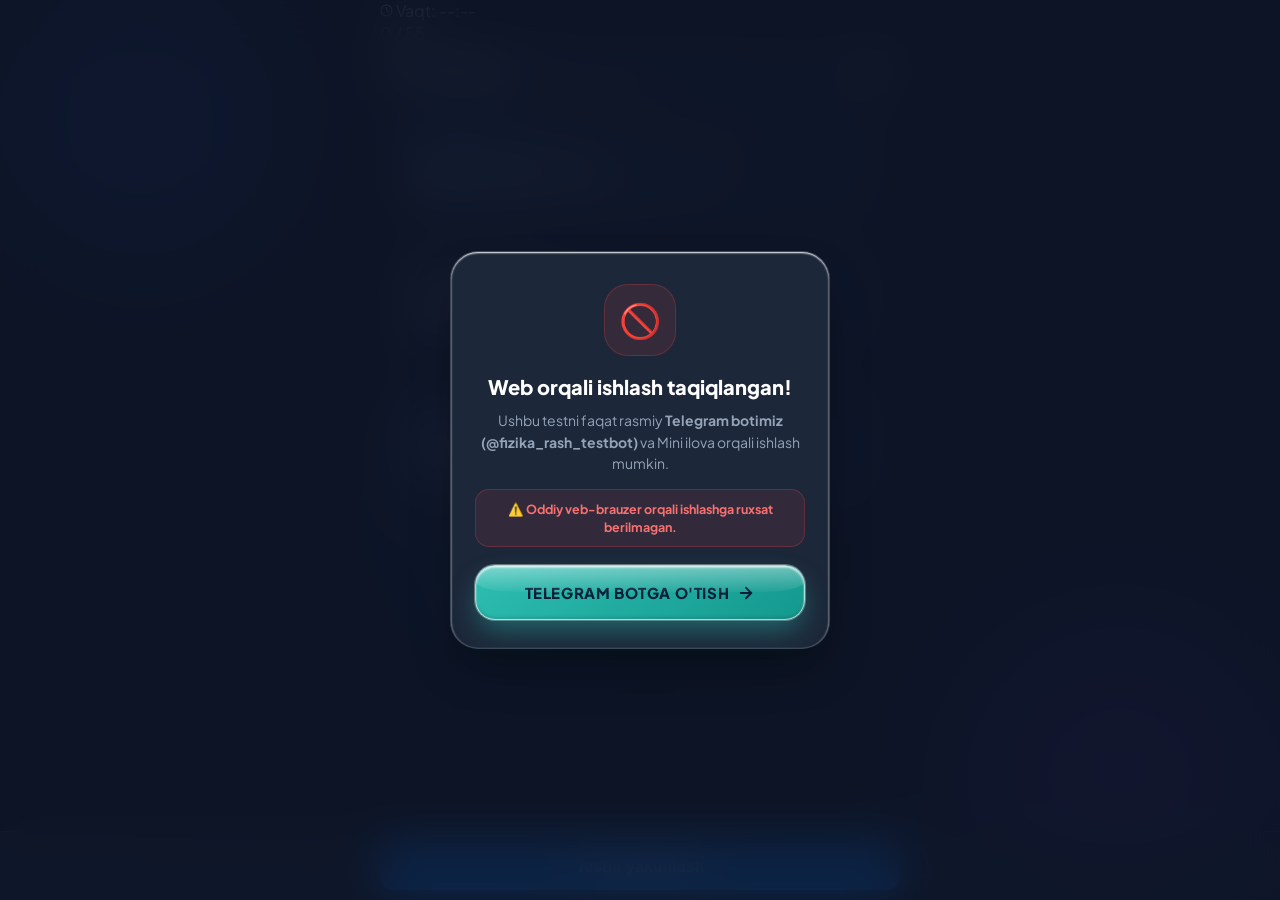
==== commit d341248d: "feat(fizika): complete physics cosmic overhaul, neon cyan timer, new neon db, and vector icons" ====
--- a/index.html
+++ b/index.html
@@ -3,23 +3,21 @@
 <head>
   <meta charset="UTF-8">
   <meta name="viewport" content="width=device-width, initial-scale=1.0, maximum-scale=1.0, user-scalable=no, viewport-fit=cover">
-  <title>SHOHRUH RASH TEST — Shohruh Matematika</title>
+  <title>SHOHRUH RASH TEST — Shohruh Fizika</title>
   <link rel="preconnect" href="https://fonts.googleapis.com">
   <link rel="preconnect" href="https://fonts.gstatic.com" crossorigin>
   <link href="https://fonts.googleapis.com/css2?family=Plus+Jakarta+Sans:wght@400;500;600;700;800;900&display=swap" rel="stylesheet">
   <!-- Telegram WebApp SDK -->
   <script src="https://telegram.org/js/telegram-web-app.js"></script>
-  <script src="/logo_data.js?v=20260926_shohruh3"></script>
-  <link rel="stylesheet" href="/test_style.css?v=20261002_compacttop">
+  <script src="/logo_data.js?v=20261003_vcosmic2"></script>
+  <link rel="stylesheet" href="/test_style.css?v=20261003_vcosmic2">
   <script>
     (function() {
-      var saved = localStorage.getItem('app_theme') || 'light';
-      if (saved === 'dark') {
-        document.documentElement.classList.add('dark-mode');
-        document.addEventListener('DOMContentLoaded', function() {
-          document.body.classList.add('dark-mode');
-        });
-      }
+      var saved = localStorage.getItem('app_theme') || 'dark';
+      document.documentElement.classList.add('dark-mode');
+      document.addEventListener('DOMContentLoaded', function() {
+        document.body.classList.add('dark-mode');
+      });
     })();
   </script>
 </head>
@@ -36,12 +34,12 @@
       <div class="web-block-icon">🚫</div>
       <h2 class="web-block-title">Web orqali ishlash taqiqlangan!</h2>
       <p class="web-block-desc">
-        Ushbu testni faqat rasmiy <b>Telegram botimiz (@bm_rashtest_bot)</b> va Mini ilova orqali ishlash mumkin.
+        Ushbu testni faqat rasmiy <b>Telegram botimiz (@fizika_rash_testbot)</b> va Mini ilova orqali ishlash mumkin.
       </p>
       <div class="web-block-warning">
         ⚠️ Oddiy veb-brauzer orqali ishlashga ruxsat berilmagan.
       </div>
-      <a href="https://t.me/bm_rashtest_bot" class="btn-action-primary" style="margin-top: 18px; text-decoration: none;">
+      <a href="https://t.me/fizika_rash_testbot" class="btn-action-primary" style="margin-top: 18px; text-decoration: none;">
         <span>Telegram Botga o'tish</span>
         <svg width="18" height="18" viewBox="0 0 24 24" fill="none" stroke="currentColor" stroke-width="2.5" stroke-linecap="round" stroke-linejoin="round">
           <line x1="5" y1="12" x2="19" y2="12"></line>
@@ -55,13 +53,11 @@
   <div class="splash-screen" id="intro-splash">
     <!-- Markaziy nur/fon nurlanishi -->
     <div class="splash-glow"></div>
-    <!-- 1. Markaziy Logo va Qalpoqcha -->
+        <!-- 1. Markaziy Fizika Robot Logosi -->
     <div class="splash-logo-container">
-      <div class="splash-circle-badge">
-        <img src="/img/bm_emblem_fill.png?v=20260927_fill" alt="Logo" class="splash-emblem-img">
-      </div>
-      <!-- Logoga kiyiladigan 3D akademik qalpoqcha -->
-      <img src="/img/graduation_cap.svg" class="splash-grad-cap" alt="Cap">
+      <div class="splash-circle-badge fizika-glow-badge" style="background:#060a17;border:3px solid #00d2ff;box-shadow:0 0 35px rgba(0,210,255,0.7),0 0 15px rgba(0,114,255,0.4);border-radius:50%;overflow:hidden;width:140px;height:140px;display:flex;align-items:center;justify-content:center;">
+        <img src="/bm_logo.png?v=20261003_fizika_milliy" alt="Fizika Test Bot Logo" class="splash-emblem-img header-bm-logo" style="width:100%;height:100%;object-fit:cover;border-radius:50%;">
+      </div>
     </div>
     <!-- 2. Sakrab chiquvchi Harflar -->
     <div class="splash-brand-text">
@@ -73,16 +69,12 @@
       <span class="bounce-char" style="--d: 1.30s">U</span>
       <span class="bounce-char" style="--d: 1.37s">H</span>
       <span class="bounce-char space">&nbsp;</span>
-      <span class="bounce-char teal" style="--d: 1.48s">M</span>
-      <span class="bounce-char teal" style="--d: 1.55s">A</span>
-      <span class="bounce-char teal" style="--d: 1.62s">T</span>
-      <span class="bounce-char teal" style="--d: 1.69s">E</span>
-      <span class="bounce-char teal" style="--d: 1.76s">M</span>
-      <span class="bounce-char teal" style="--d: 1.83s">A</span>
-      <span class="bounce-char teal" style="--d: 1.90s">T</span>
-      <span class="bounce-char teal" style="--d: 1.97s">I</span>
-      <span class="bounce-char teal" style="--d: 2.04s">K</span>
-      <span class="bounce-char teal" style="--d: 2.11s">A</span>
+      <span class="bounce-char teal" style="--d: 1.48s">F</span>
+      <span class="bounce-char teal" style="--d: 1.57s">I</span>
+      <span class="bounce-char teal" style="--d: 1.66s">Z</span>
+      <span class="bounce-char teal" style="--d: 1.75s">I</span>
+      <span class="bounce-char teal" style="--d: 1.84s">K</span>
+      <span class="bounce-char teal" style="--d: 1.93s">A</span>
     </div>
     <!-- 3. Ostki Tagline/Izoh -->
     <div class="splash-subtitle">MILLIY SERTIFIKAT VA RASCH TIZIMI</div>
@@ -104,11 +96,31 @@
        ========================================= -->
   <div class="test-container" id="test-app">
 
+    <!-- TEST TAYMERI (VAQT): Yuqorida neon firuza (--accent-cyan) rangli progress chiziq bilan yurgiziladi, 1 daqiqadan kam qolganda avtomatik sariq/qizilga o'zgaradi -->
+    <div class="test-timer-strip" id="test-timer-strip">
+      <div class="test-timer-track">
+        <div class="test-timer-fill" id="test-timer-fill" style="width: 100%;"></div>
+      </div>
+      <div class="test-timer-status" id="test-timer-status">
+        <div class="timer-badge-neon" id="timer-badge">
+          <svg class="timer-icon" width="13" height="13" viewBox="0 0 24 24" fill="none" stroke="currentColor" stroke-width="2.2" stroke-linecap="round" stroke-linejoin="round">
+            <circle cx="12" cy="12" r="10"></circle>
+            <polyline points="12 6 12 12 16 14"></polyline>
+          </svg>
+          <span class="timer-note-text" id="test-timer-note">Vaqt:</span>
+          <span class="timer-digits" id="timer-countdown-display">--:--</span>
+        </div>
+        <div class="timer-answered-chip" title="Belgilangan savollar soni">
+          <span id="answered-counter">0 / 55</span>
+        </div>
+      </div>
+    </div>
+
     <!-- 1. YUQORI HEADER (KOMPAKT) -->
     <header class="test-header">
       <div class="header-top-row">
         <div class="header-brand-wrap">
-          <img src="/img/bm_logo.png?v=20260926_shohruh3" class="header-bm-logo" alt="Shohruh Matematika Logo">
+          <img src="/img/bm_logo.png?v=20260926_shohruh3" class="header-bm-logo" alt="Shohruh Fizika Logo">
           <h1 class="header-test-title" id="test-title-display">#122 test</h1>
         </div>
         <div class="header-actions">
@@ -116,15 +128,8 @@
         </div>
       </div>
 
-      <!-- Kichik o'lchamdagi to'ldirilgan javoblar shkalasi -->
-      <div class="progress-section-compact">
-        <div class="progress-bar-track">
-          <div class="progress-bar-fill" id="progress-bar-fill" style="width: 0%;"></div>
-        </div>
-        <span class="progress-count-mini" id="answered-counter">0 / 55</span>
-      </div>
-
       <!-- Yashirin yordamchi elementlar (JS bilan to'liq moslik uchun) -->
+      <div class="progress-bar-fill" id="progress-bar-fill" style="display: none; width: 0%;"></div>
       <span id="test-code-display" style="display: none;"></span>
       <span id="test-subject-badge" style="display: none;"></span>
       <span id="user-welcome-text" style="display: none;"></span>
@@ -165,7 +170,7 @@
         <div class="section-group-header">
           <div class="section-badge math-badge">3-BO'LIM (YOPIQ TEST)</div>
           <h2 class="section-heading">Yozma javoblar (36 — 45)</h2>
-          <span class="section-subtext">Har bir savolning <b>a</b> va <b>b</b> bandlariga hisoblangan javobni yozing. Maxsus matematik klaviaturadan foydalaning (√, kasr, daraja va b.)</span>
+          <span class="section-subtext">Har bir savolning <b>a</b> va <b>b</b> bandlariga hisoblangan javobni yozing. Son va fizik birliklarni kiriting (masalan: <b>400 J</b>, <b>4 m/s²</b>, <b>12 s</b>, <b>4,8 nC</b>).</span>
         </div>
         <div class="questions-list" id="questions-part-3">
           <!-- JS orqali 36a-45b savollar chiqariladi -->
@@ -199,30 +204,46 @@
       <button type="button" class="kb-done-btn" onclick="MathKeyboard.close()">Tayyor ✓</button>
     </div>
 
-    <!-- 2. BO'LIMLAR TUGMALARI (Segmented Control Tabs: 4 ta teng ustun telefonga 100% sig'adi) -->
+    <!-- TEZKOR FIZIK BIRLIKLAR CHIPLARI -->
+    <div class="kb-quick-chips-bar" id="kb-quick-chips-bar">
+      <button type="button" class="kb-chip-btn accent" onclick="MathKeyboard.insertWithSpace('J')">J</button>
+      <button type="button" class="kb-chip-btn accent" onclick="MathKeyboard.insertWithSpace('nJ')">nJ</button>
+      <button type="button" class="kb-chip-btn accent" onclick="MathKeyboard.insertWithSpace('m/s')">m/s</button>
+      <button type="button" class="kb-chip-btn accent" onclick="MathKeyboard.insertWithSpace('m/s²')">m/s²</button>
+      <button type="button" class="kb-chip-btn accent" onclick="MathKeyboard.insertWithSpace('s')">s</button>
+      <button type="button" class="kb-chip-btn" onclick="MathKeyboard.insertWithSpace('V')">V</button>
+      <button type="button" class="kb-chip-btn" onclick="MathKeyboard.insertWithSpace('N')">N</button>
+      <button type="button" class="kb-chip-btn" onclick="MathKeyboard.insertWithSpace('cm')">cm</button>
+      <button type="button" class="kb-chip-btn" onclick="MathKeyboard.insertWithSpace('mm')">mm</button>
+      <button type="button" class="kb-chip-btn" onclick="MathKeyboard.insertWithSpace('cm²')">cm²</button>
+      <button type="button" class="kb-chip-btn" onclick="MathKeyboard.insertWithSpace('nC')">nC</button>
+      <button type="button" class="kb-chip-btn" onclick="MathKeyboard.insertWithSpace('kV/m')">kV/m</button>
+      <button type="button" class="kb-chip-btn" onclick="MathKeyboard.insertWithSpace('nC/m²')">nC/m²</button>
+      <button type="button" class="kb-chip-btn" onclick="MathKeyboard.insertWithSpace('Pa')">Pa</button>
+      <button type="button" class="kb-chip-btn" onclick="MathKeyboard.insertWithSpace('W')">W</button>
+      <button type="button" class="kb-chip-btn" onclick="MathKeyboard.insertWithSpace('eV')">eV</button>
+      <button type="button" class="kb-chip-btn" onclick="MathKeyboard.insert('≈ ')">≈</button>
+      <button type="button" class="kb-chip-btn" onclick="MathKeyboard.insertWithSpace('ga kamaydi')">ga kamaydi</button>
+      <button type="button" class="kb-chip-btn" onclick="MathKeyboard.insertWithSpace('2-nur')">2-nur</button>
+      <button type="button" class="kb-chip-btn" onclick="MathKeyboard.insertWithSpace('hech qaysi nur')">hech qaysi nur</button>
+    </div>
+
+        <!-- 2. BO'LIMLAR TUGMALARI -->
     <div class="kb-tabs-bar">
       <button type="button" class="kb-tab-btn active" id="kb-tab-math" onclick="MathKeyboard.switchTab('math')">123</button>
+      <button type="button" class="kb-tab-btn" id="kb-tab-fizika" onclick="MathKeyboard.switchTab('fizika')">⚡️ Birliklar</button>
+      <button type="button" class="kb-tab-btn" id="kb-tab-vars" onclick="MathKeyboard.switchTab('vars')">abc</button>
       <button type="button" class="kb-tab-btn" id="kb-tab-power" onclick="MathKeyboard.switchTab('power')">√ / xⁿ</button>
-      <button type="button" class="kb-tab-btn" id="kb-tab-func" onclick="MathKeyboard.switchTab('func')">f(x)</button>
-      <button type="button" class="kb-tab-btn" id="kb-tab-vars" onclick="MathKeyboard.switchTab('vars')">abc</button>
     </div>
 
     <!-- 3. TUGMALAR TANASI -->
-    <!-- TAB 1: Asosiy Raqam va Kalkulyator (iPhone kalkulyatori uslubida 5-6 ustunli tekis grid) -->
+        <!-- TAB 1: Asosiy Raqamlar va Fizik Amallar -->
     <div class="kb-body" id="keyboard-body-math">
       <div class="kb-row">
-        <button type="button" class="kb-key kb-func" onclick="MathKeyboard.insert('√')">√</button>
-        <button type="button" class="kb-key kb-power" onclick="MathKeyboard.insertPower('²')">x²</button>
-        <button type="button" class="kb-key kb-power" onclick="MathKeyboard.insertPower('³')">x³</button>
-        <button type="button" class="kb-key kb-func" onclick="MathKeyboard.insertPiPower(2)">π²</button>
-        <button type="button" class="kb-key kb-func" onclick="MathKeyboard.insertPiPower(3)">π³</button>
-        <button type="button" class="kb-key kb-op" onclick="MathKeyboard.insert('/')">/</button>
-      </div>
-      <div class="kb-row">
-        <button type="button" class="kb-key kb-func" onclick="MathKeyboard.insert('(')">(</button>
-        <button type="button" class="kb-key kb-func" onclick="MathKeyboard.insert(')')">)</button>
-        <button type="button" class="kb-key kb-power" onclick="MathKeyboard.insertCustomPower()">^</button>
-        <button type="button" class="kb-key kb-func" onclick="MathKeyboard.insert('|')">|x|</button>
+        <button type="button" class="kb-key kb-func" onclick="MathKeyboard.insertWithSpace('J')" style="color:#0284c7;font-weight:800;">J</button>
+        <button type="button" class="kb-key kb-func" onclick="MathKeyboard.insertWithSpace('m/s')" style="color:#0284c7;font-weight:800;">m/s</button>
+        <button type="button" class="kb-key kb-func" onclick="MathKeyboard.insertWithSpace('m/s²')" style="color:#0284c7;font-weight:800;">m/s²</button>
+        <button type="button" class="kb-key kb-func" onclick="MathKeyboard.insertWithSpace('s')" style="color:#0284c7;font-weight:800;">s</button>
         <button type="button" class="kb-key kb-action" onclick="MathKeyboard.clear()">C</button>
         <button type="button" class="kb-key kb-backspace" onclick="MathKeyboard.backspace()">⌫</button>
       </div>
@@ -230,27 +251,26 @@
         <button type="button" class="kb-key kb-num" onclick="MathKeyboard.insert('7')">7</button>
         <button type="button" class="kb-key kb-num" onclick="MathKeyboard.insert('8')">8</button>
         <button type="button" class="kb-key kb-num" onclick="MathKeyboard.insert('9')">9</button>
-        <button type="button" class="kb-key kb-op" onclick="MathKeyboard.insert('*')">×</button>
-        <button type="button" class="kb-key kb-op" onclick="MathKeyboard.insert('-')">−</button>
+        <button type="button" class="kb-key kb-op" onclick="MathKeyboard.insert('-')" style="font-size:20px;font-weight:800;color:#ef4444;">−</button>
+        <button type="button" class="kb-key kb-func" onclick="MathKeyboard.insert('≈ ')" style="font-weight:800;color:#8b5cf6;">≈</button>
       </div>
       <div class="kb-row">
         <button type="button" class="kb-key kb-num" onclick="MathKeyboard.insert('4')">4</button>
         <button type="button" class="kb-key kb-num" onclick="MathKeyboard.insert('5')">5</button>
         <button type="button" class="kb-key kb-num" onclick="MathKeyboard.insert('6')">6</button>
-        <button type="button" class="kb-key kb-op" onclick="MathKeyboard.insert('+')">+</button>
-        <button type="button" class="kb-key kb-op" onclick="MathKeyboard.insert('=')">=</button>
+        <button type="button" class="kb-key kb-op" onclick="MathKeyboard.insert('+')" style="font-size:18px;">+</button>
+        <button type="button" class="kb-key kb-op" onclick="MathKeyboard.insert('/')">/</button>
       </div>
       <div class="kb-row">
         <button type="button" class="kb-key kb-num" onclick="MathKeyboard.insert('1')">1</button>
         <button type="button" class="kb-key kb-num" onclick="MathKeyboard.insert('2')">2</button>
         <button type="button" class="kb-key kb-num" onclick="MathKeyboard.insert('3')">3</button>
+        <button type="button" class="kb-key kb-num" onclick="MathKeyboard.insert(',')" style="font-size:18px;font-weight:800;">,</button>
         <button type="button" class="kb-key kb-num" onclick="MathKeyboard.insert('.')">.</button>
-        <button type="button" class="kb-key kb-func" onclick="MathKeyboard.insert('π')">π</button>
       </div>
       <div class="kb-row">
         <button type="button" class="kb-key kb-num" onclick="MathKeyboard.insert('0')">0</button>
-        <button type="button" class="kb-key kb-func" onclick="MathKeyboard.insert('±')">±</button>
-        <button type="button" class="kb-key kb-func" onclick="MathKeyboard.insert(';')">;</button>
+        <button type="button" class="kb-key kb-space" onclick="MathKeyboard.insert(' ')" style="flex:2;">probel ␣</button>
         <button type="button" class="kb-key kb-nav" onclick="MathKeyboard.prevField()">◀ Oldingi</button>
         <button type="button" class="kb-key kb-nav kb-nav-next" onclick="MathKeyboard.nextField()">Keyingi ▶</button>
       </div>
@@ -336,6 +356,64 @@
         <button type="button" class="kb-key kb-func" onclick="MathKeyboard.insert('(')">(</button>
         <button type="button" class="kb-key kb-func" onclick="MathKeyboard.insert(')')">)</button>
         <button type="button" class="kb-key kb-func" onclick="MathKeyboard.insert(';')">;</button>
+        <button type="button" class="kb-key kb-nav" onclick="MathKeyboard.prevField()">◀ Oldingi</button>
+        <button type="button" class="kb-key kb-nav kb-nav-next" onclick="MathKeyboard.nextField()">Keyingi ▶</button>
+      </div>
+    </div>
+
+        <!-- TAB: Fizika Birliklari va Iboralari -->
+    <div class="kb-body" id="keyboard-body-fizika" style="display: none;">
+      <div class="kb-row">
+        <button type="button" class="kb-key kb-func" onclick="MathKeyboard.insertWithSpace('J')">J</button>
+        <button type="button" class="kb-key kb-func" onclick="MathKeyboard.insertWithSpace('kJ')">kJ</button>
+        <button type="button" class="kb-key kb-func" onclick="MathKeyboard.insertWithSpace('mJ')">mJ</button>
+        <button type="button" class="kb-key kb-func" onclick="MathKeyboard.insertWithSpace('nJ')">nJ</button>
+        <button type="button" class="kb-key kb-func" onclick="MathKeyboard.insertWithSpace('eV')">eV</button>
+        <button type="button" class="kb-key kb-backspace" onclick="MathKeyboard.backspace()">⌫</button>
+      </div>
+      <div class="kb-row">
+        <button type="button" class="kb-key kb-func" onclick="MathKeyboard.insertWithSpace('m/s')">m/s</button>
+        <button type="button" class="kb-key kb-func" onclick="MathKeyboard.insertWithSpace('m/s²')">m/s²</button>
+        <button type="button" class="kb-key kb-func" onclick="MathKeyboard.insertWithSpace('km/h')">km/h</button>
+        <button type="button" class="kb-key kb-func" onclick="MathKeyboard.insertWithSpace('s')">s</button>
+        <button type="button" class="kb-key kb-func" onclick="MathKeyboard.insertWithSpace('min')">min</button>
+        <button type="button" class="kb-key kb-func" onclick="MathKeyboard.insertWithSpace('h')">h</button>
+      </div>
+      <div class="kb-row">
+        <button type="button" class="kb-key kb-func" onclick="MathKeyboard.insertWithSpace('m')">m</button>
+        <button type="button" class="kb-key kb-func" onclick="MathKeyboard.insertWithSpace('cm')">cm</button>
+        <button type="button" class="kb-key kb-func" onclick="MathKeyboard.insertWithSpace('mm')">mm</button>
+        <button type="button" class="kb-key kb-func" onclick="MathKeyboard.insertWithSpace('km')">km</button>
+        <button type="button" class="kb-key kb-func" onclick="MathKeyboard.insertWithSpace('cm²')">cm²</button>
+        <button type="button" class="kb-key kb-func" onclick="MathKeyboard.insertWithSpace('m²')">m²</button>
+      </div>
+      <div class="kb-row">
+        <button type="button" class="kb-key kb-func" onclick="MathKeyboard.insertWithSpace('V')">V</button>
+        <button type="button" class="kb-key kb-func" onclick="MathKeyboard.insertWithSpace('kV')">kV</button>
+        <button type="button" class="kb-key kb-func" onclick="MathKeyboard.insertWithSpace('kV/m')">kV/m</button>
+        <button type="button" class="kb-key kb-func" onclick="MathKeyboard.insertWithSpace('A')">A</button>
+        <button type="button" class="kb-key kb-func" onclick="MathKeyboard.insertWithSpace('mA')">mA</button>
+        <button type="button" class="kb-key kb-func" onclick="MathKeyboard.insertWithSpace('C')">C</button>
+      </div>
+      <div class="kb-row">
+        <button type="button" class="kb-key kb-func" onclick="MathKeyboard.insertWithSpace('nC')">nC</button>
+        <button type="button" class="kb-key kb-func" onclick="MathKeyboard.insertWithSpace('μC')">μC</button>
+        <button type="button" class="kb-key kb-func" onclick="MathKeyboard.insertWithSpace('nC/m²')">nC/m²</button>
+        <button type="button" class="kb-key kb-func" onclick="MathKeyboard.insertWithSpace('Ω')">Ω</button>
+        <button type="button" class="kb-key kb-func" onclick="MathKeyboard.insertWithSpace('N')">N</button>
+        <button type="button" class="kb-key kb-func" onclick="MathKeyboard.insertWithSpace('Pa')">Pa</button>
+      </div>
+      <div class="kb-row">
+        <button type="button" class="kb-key kb-func" onclick="MathKeyboard.insertWithSpace('W')">W</button>
+        <button type="button" class="kb-key kb-func" onclick="MathKeyboard.insertWithSpace('kW')">kW</button>
+        <button type="button" class="kb-key kb-func" onclick="MathKeyboard.insertWithSpace('Hz')">Hz</button>
+        <button type="button" class="kb-key kb-func" onclick="MathKeyboard.insertWithSpace('ga kamaydi')" style="font-size:11px;">ga kamaydi</button>
+        <button type="button" class="kb-key kb-func" onclick="MathKeyboard.insertWithSpace('ga oshdi')" style="font-size:11px;">ga oshdi</button>
+      </div>
+      <div class="kb-row">
+        <button type="button" class="kb-key kb-func" onclick="MathKeyboard.insertWithSpace('hech qaysi nur')" style="font-size:11px;flex:1.5;">hech qaysi nur</button>
+        <button type="button" class="kb-key kb-func" onclick="MathKeyboard.insertWithSpace('2-nur')">2-nur</button>
+        <button type="button" class="kb-key kb-action" onclick="MathKeyboard.clear()">C</button>
         <button type="button" class="kb-key kb-nav" onclick="MathKeyboard.prevField()">◀ Oldingi</button>
         <button type="button" class="kb-key kb-nav kb-nav-next" onclick="MathKeyboard.nextField()">Keyingi ▶</button>
       </div>
@@ -583,8 +661,8 @@
   </div>
 
   <!-- Skriptlar -->
-  <script src="/logo_data.js?v=20260926_shohruh3"></script>
-  <script src="/math_keyboard.js?v=20261002_compacttop"></script>
-  <script src="/test_app.js?v=20261003_questions_fix"></script>
+  <script src="/logo_data.js?v=20261003_vcosmic2"></script>
+  <script src="/math_keyboard.js?v=20261003_vcosmic2"></script>
+  <script src="/test_app.js?v=20261003_vcosmic2"></script>
 </body>
 </html>
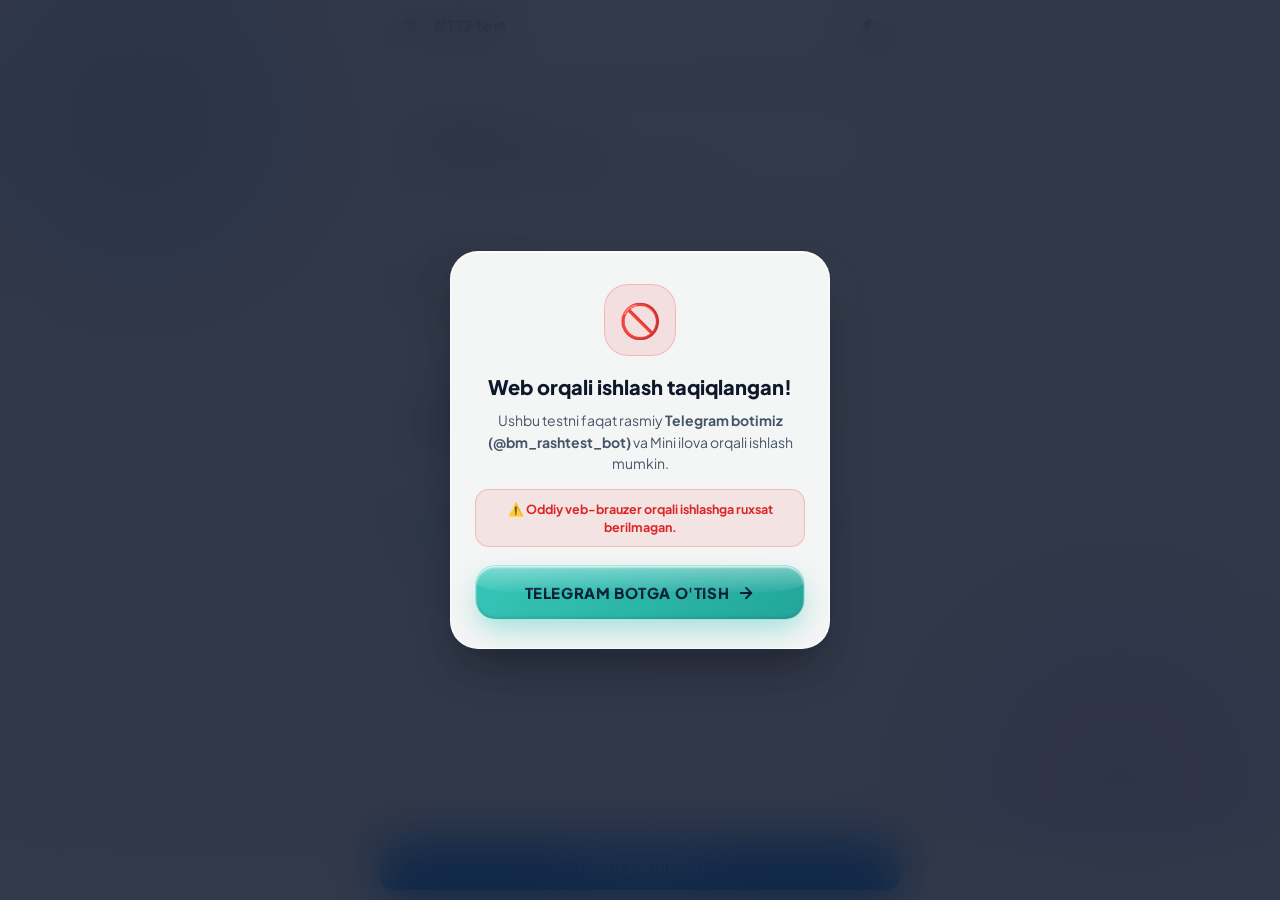
==== commit 938bade1: "Revert "feat(fizika): complete physics cosmic overhaul, neon cyan timer, new neon db, and vector ico" ====
--- a/index.html
+++ b/index.html
@@ -3,21 +3,23 @@
 <head>
   <meta charset="UTF-8">
   <meta name="viewport" content="width=device-width, initial-scale=1.0, maximum-scale=1.0, user-scalable=no, viewport-fit=cover">
-  <title>SHOHRUH RASH TEST — Shohruh Fizika</title>
+  <title>SHOHRUH RASH TEST — Shohruh Matematika</title>
   <link rel="preconnect" href="https://fonts.googleapis.com">
   <link rel="preconnect" href="https://fonts.gstatic.com" crossorigin>
   <link href="https://fonts.googleapis.com/css2?family=Plus+Jakarta+Sans:wght@400;500;600;700;800;900&display=swap" rel="stylesheet">
   <!-- Telegram WebApp SDK -->
   <script src="https://telegram.org/js/telegram-web-app.js"></script>
-  <script src="/logo_data.js?v=20261003_vcosmic2"></script>
-  <link rel="stylesheet" href="/test_style.css?v=20261003_vcosmic2">
+  <script src="/logo_data.js?v=20260926_shohruh3"></script>
+  <link rel="stylesheet" href="/test_style.css?v=20261002_compacttop">
   <script>
     (function() {
-      var saved = localStorage.getItem('app_theme') || 'dark';
-      document.documentElement.classList.add('dark-mode');
-      document.addEventListener('DOMContentLoaded', function() {
-        document.body.classList.add('dark-mode');
-      });
+      var saved = localStorage.getItem('app_theme') || 'light';
+      if (saved === 'dark') {
+        document.documentElement.classList.add('dark-mode');
+        document.addEventListener('DOMContentLoaded', function() {
+          document.body.classList.add('dark-mode');
+        });
+      }
     })();
   </script>
 </head>
@@ -34,12 +36,12 @@
       <div class="web-block-icon">🚫</div>
       <h2 class="web-block-title">Web orqali ishlash taqiqlangan!</h2>
       <p class="web-block-desc">
-        Ushbu testni faqat rasmiy <b>Telegram botimiz (@fizika_rash_testbot)</b> va Mini ilova orqali ishlash mumkin.
+        Ushbu testni faqat rasmiy <b>Telegram botimiz (@bm_rashtest_bot)</b> va Mini ilova orqali ishlash mumkin.
       </p>
       <div class="web-block-warning">
         ⚠️ Oddiy veb-brauzer orqali ishlashga ruxsat berilmagan.
       </div>
-      <a href="https://t.me/fizika_rash_testbot" class="btn-action-primary" style="margin-top: 18px; text-decoration: none;">
+      <a href="https://t.me/bm_rashtest_bot" class="btn-action-primary" style="margin-top: 18px; text-decoration: none;">
         <span>Telegram Botga o'tish</span>
         <svg width="18" height="18" viewBox="0 0 24 24" fill="none" stroke="currentColor" stroke-width="2.5" stroke-linecap="round" stroke-linejoin="round">
           <line x1="5" y1="12" x2="19" y2="12"></line>
@@ -51,13 +53,16 @@
 
   <!-- KIRISH ANIMATSIYASI EKRANI -->
   <div class="splash-screen" id="intro-splash">
+    <canvas id="splash-canvas" style="position:absolute;inset:0;width:100%;height:100%;pointer-events:none;z-index:1;"></canvas>
     <!-- Markaziy nur/fon nurlanishi -->
     <div class="splash-glow"></div>
-        <!-- 1. Markaziy Fizika Robot Logosi -->
+    <!-- 1. Markaziy Logo va Qalpoqcha -->
     <div class="splash-logo-container">
-      <div class="splash-circle-badge fizika-glow-badge" style="background:#060a17;border:3px solid #00d2ff;box-shadow:0 0 35px rgba(0,210,255,0.7),0 0 15px rgba(0,114,255,0.4);border-radius:50%;overflow:hidden;width:140px;height:140px;display:flex;align-items:center;justify-content:center;">
-        <img src="/bm_logo.png?v=20261003_fizika_milliy" alt="Fizika Test Bot Logo" class="splash-emblem-img header-bm-logo" style="width:100%;height:100%;object-fit:cover;border-radius:50%;">
-      </div>
+      <div class="splash-circle-badge">
+        <img src="/img/bm_emblem_fill.png?v=20260927_fill" alt="Logo" class="splash-emblem-img">
+      </div>
+      <!-- Logoga kiyiladigan 3D akademik qalpoqcha -->
+      <img src="/img/graduation_cap.svg" class="splash-grad-cap" alt="Cap">
     </div>
     <!-- 2. Sakrab chiquvchi Harflar -->
     <div class="splash-brand-text">
@@ -69,12 +74,16 @@
       <span class="bounce-char" style="--d: 1.30s">U</span>
       <span class="bounce-char" style="--d: 1.37s">H</span>
       <span class="bounce-char space">&nbsp;</span>
-      <span class="bounce-char teal" style="--d: 1.48s">F</span>
-      <span class="bounce-char teal" style="--d: 1.57s">I</span>
-      <span class="bounce-char teal" style="--d: 1.66s">Z</span>
-      <span class="bounce-char teal" style="--d: 1.75s">I</span>
-      <span class="bounce-char teal" style="--d: 1.84s">K</span>
-      <span class="bounce-char teal" style="--d: 1.93s">A</span>
+      <span class="bounce-char teal" style="--d: 1.48s">M</span>
+      <span class="bounce-char teal" style="--d: 1.55s">A</span>
+      <span class="bounce-char teal" style="--d: 1.62s">T</span>
+      <span class="bounce-char teal" style="--d: 1.69s">E</span>
+      <span class="bounce-char teal" style="--d: 1.76s">M</span>
+      <span class="bounce-char teal" style="--d: 1.83s">A</span>
+      <span class="bounce-char teal" style="--d: 1.90s">T</span>
+      <span class="bounce-char teal" style="--d: 1.97s">I</span>
+      <span class="bounce-char teal" style="--d: 2.04s">K</span>
+      <span class="bounce-char teal" style="--d: 2.11s">A</span>
     </div>
     <!-- 3. Ostki Tagline/Izoh -->
     <div class="splash-subtitle">MILLIY SERTIFIKAT VA RASCH TIZIMI</div>
@@ -96,31 +105,11 @@
        ========================================= -->
   <div class="test-container" id="test-app">
 
-    <!-- TEST TAYMERI (VAQT): Yuqorida neon firuza (--accent-cyan) rangli progress chiziq bilan yurgiziladi, 1 daqiqadan kam qolganda avtomatik sariq/qizilga o'zgaradi -->
-    <div class="test-timer-strip" id="test-timer-strip">
-      <div class="test-timer-track">
-        <div class="test-timer-fill" id="test-timer-fill" style="width: 100%;"></div>
-      </div>
-      <div class="test-timer-status" id="test-timer-status">
-        <div class="timer-badge-neon" id="timer-badge">
-          <svg class="timer-icon" width="13" height="13" viewBox="0 0 24 24" fill="none" stroke="currentColor" stroke-width="2.2" stroke-linecap="round" stroke-linejoin="round">
-            <circle cx="12" cy="12" r="10"></circle>
-            <polyline points="12 6 12 12 16 14"></polyline>
-          </svg>
-          <span class="timer-note-text" id="test-timer-note">Vaqt:</span>
-          <span class="timer-digits" id="timer-countdown-display">--:--</span>
-        </div>
-        <div class="timer-answered-chip" title="Belgilangan savollar soni">
-          <span id="answered-counter">0 / 55</span>
-        </div>
-      </div>
-    </div>
-
     <!-- 1. YUQORI HEADER (KOMPAKT) -->
     <header class="test-header">
       <div class="header-top-row">
         <div class="header-brand-wrap">
-          <img src="/img/bm_logo.png?v=20260926_shohruh3" class="header-bm-logo" alt="Shohruh Fizika Logo">
+          <img src="/img/bm_logo.png?v=20260926_shohruh3" class="header-bm-logo" alt="Shohruh Matematika Logo">
           <h1 class="header-test-title" id="test-title-display">#122 test</h1>
         </div>
         <div class="header-actions">
@@ -128,8 +117,15 @@
         </div>
       </div>
 
+      <!-- Kichik o'lchamdagi to'ldirilgan javoblar shkalasi -->
+      <div class="progress-section-compact">
+        <div class="progress-bar-track">
+          <div class="progress-bar-fill" id="progress-bar-fill" style="width: 0%;"></div>
+        </div>
+        <span class="progress-count-mini" id="answered-counter">0 / 55</span>
+      </div>
+
       <!-- Yashirin yordamchi elementlar (JS bilan to'liq moslik uchun) -->
-      <div class="progress-bar-fill" id="progress-bar-fill" style="display: none; width: 0%;"></div>
       <span id="test-code-display" style="display: none;"></span>
       <span id="test-subject-badge" style="display: none;"></span>
       <span id="user-welcome-text" style="display: none;"></span>
@@ -170,7 +166,7 @@
         <div class="section-group-header">
           <div class="section-badge math-badge">3-BO'LIM (YOPIQ TEST)</div>
           <h2 class="section-heading">Yozma javoblar (36 — 45)</h2>
-          <span class="section-subtext">Har bir savolning <b>a</b> va <b>b</b> bandlariga hisoblangan javobni yozing. Son va fizik birliklarni kiriting (masalan: <b>400 J</b>, <b>4 m/s²</b>, <b>12 s</b>, <b>4,8 nC</b>).</span>
+          <span class="section-subtext">Har bir savolning <b>a</b> va <b>b</b> bandlariga hisoblangan javobni yozing. Maxsus matematik klaviaturadan foydalaning (√, kasr, daraja va b.)</span>
         </div>
         <div class="questions-list" id="questions-part-3">
           <!-- JS orqali 36a-45b savollar chiqariladi -->
@@ -204,46 +200,30 @@
       <button type="button" class="kb-done-btn" onclick="MathKeyboard.close()">Tayyor ✓</button>
     </div>
 
-    <!-- TEZKOR FIZIK BIRLIKLAR CHIPLARI -->
-    <div class="kb-quick-chips-bar" id="kb-quick-chips-bar">
-      <button type="button" class="kb-chip-btn accent" onclick="MathKeyboard.insertWithSpace('J')">J</button>
-      <button type="button" class="kb-chip-btn accent" onclick="MathKeyboard.insertWithSpace('nJ')">nJ</button>
-      <button type="button" class="kb-chip-btn accent" onclick="MathKeyboard.insertWithSpace('m/s')">m/s</button>
-      <button type="button" class="kb-chip-btn accent" onclick="MathKeyboard.insertWithSpace('m/s²')">m/s²</button>
-      <button type="button" class="kb-chip-btn accent" onclick="MathKeyboard.insertWithSpace('s')">s</button>
-      <button type="button" class="kb-chip-btn" onclick="MathKeyboard.insertWithSpace('V')">V</button>
-      <button type="button" class="kb-chip-btn" onclick="MathKeyboard.insertWithSpace('N')">N</button>
-      <button type="button" class="kb-chip-btn" onclick="MathKeyboard.insertWithSpace('cm')">cm</button>
-      <button type="button" class="kb-chip-btn" onclick="MathKeyboard.insertWithSpace('mm')">mm</button>
-      <button type="button" class="kb-chip-btn" onclick="MathKeyboard.insertWithSpace('cm²')">cm²</button>
-      <button type="button" class="kb-chip-btn" onclick="MathKeyboard.insertWithSpace('nC')">nC</button>
-      <button type="button" class="kb-chip-btn" onclick="MathKeyboard.insertWithSpace('kV/m')">kV/m</button>
-      <button type="button" class="kb-chip-btn" onclick="MathKeyboard.insertWithSpace('nC/m²')">nC/m²</button>
-      <button type="button" class="kb-chip-btn" onclick="MathKeyboard.insertWithSpace('Pa')">Pa</button>
-      <button type="button" class="kb-chip-btn" onclick="MathKeyboard.insertWithSpace('W')">W</button>
-      <button type="button" class="kb-chip-btn" onclick="MathKeyboard.insertWithSpace('eV')">eV</button>
-      <button type="button" class="kb-chip-btn" onclick="MathKeyboard.insert('≈ ')">≈</button>
-      <button type="button" class="kb-chip-btn" onclick="MathKeyboard.insertWithSpace('ga kamaydi')">ga kamaydi</button>
-      <button type="button" class="kb-chip-btn" onclick="MathKeyboard.insertWithSpace('2-nur')">2-nur</button>
-      <button type="button" class="kb-chip-btn" onclick="MathKeyboard.insertWithSpace('hech qaysi nur')">hech qaysi nur</button>
-    </div>
-
-        <!-- 2. BO'LIMLAR TUGMALARI -->
+    <!-- 2. BO'LIMLAR TUGMALARI (Segmented Control Tabs: 4 ta teng ustun telefonga 100% sig'adi) -->
     <div class="kb-tabs-bar">
       <button type="button" class="kb-tab-btn active" id="kb-tab-math" onclick="MathKeyboard.switchTab('math')">123</button>
-      <button type="button" class="kb-tab-btn" id="kb-tab-fizika" onclick="MathKeyboard.switchTab('fizika')">⚡️ Birliklar</button>
+      <button type="button" class="kb-tab-btn" id="kb-tab-power" onclick="MathKeyboard.switchTab('power')">√ / xⁿ</button>
+      <button type="button" class="kb-tab-btn" id="kb-tab-func" onclick="MathKeyboard.switchTab('func')">f(x)</button>
       <button type="button" class="kb-tab-btn" id="kb-tab-vars" onclick="MathKeyboard.switchTab('vars')">abc</button>
-      <button type="button" class="kb-tab-btn" id="kb-tab-power" onclick="MathKeyboard.switchTab('power')">√ / xⁿ</button>
     </div>
 
     <!-- 3. TUGMALAR TANASI -->
-        <!-- TAB 1: Asosiy Raqamlar va Fizik Amallar -->
+    <!-- TAB 1: Asosiy Raqam va Kalkulyator (iPhone kalkulyatori uslubida 5-6 ustunli tekis grid) -->
     <div class="kb-body" id="keyboard-body-math">
       <div class="kb-row">
-        <button type="button" class="kb-key kb-func" onclick="MathKeyboard.insertWithSpace('J')" style="color:#0284c7;font-weight:800;">J</button>
-        <button type="button" class="kb-key kb-func" onclick="MathKeyboard.insertWithSpace('m/s')" style="color:#0284c7;font-weight:800;">m/s</button>
-        <button type="button" class="kb-key kb-func" onclick="MathKeyboard.insertWithSpace('m/s²')" style="color:#0284c7;font-weight:800;">m/s²</button>
-        <button type="button" class="kb-key kb-func" onclick="MathKeyboard.insertWithSpace('s')" style="color:#0284c7;font-weight:800;">s</button>
+        <button type="button" class="kb-key kb-func" onclick="MathKeyboard.insert('√')">√</button>
+        <button type="button" class="kb-key kb-power" onclick="MathKeyboard.insertPower('²')">x²</button>
+        <button type="button" class="kb-key kb-power" onclick="MathKeyboard.insertPower('³')">x³</button>
+        <button type="button" class="kb-key kb-func" onclick="MathKeyboard.insertPiPower(2)">π²</button>
+        <button type="button" class="kb-key kb-func" onclick="MathKeyboard.insertPiPower(3)">π³</button>
+        <button type="button" class="kb-key kb-op" onclick="MathKeyboard.insert('/')">/</button>
+      </div>
+      <div class="kb-row">
+        <button type="button" class="kb-key kb-func" onclick="MathKeyboard.insert('(')">(</button>
+        <button type="button" class="kb-key kb-func" onclick="MathKeyboard.insert(')')">)</button>
+        <button type="button" class="kb-key kb-power" onclick="MathKeyboard.insertCustomPower()">^</button>
+        <button type="button" class="kb-key kb-func" onclick="MathKeyboard.insert('|')">|x|</button>
         <button type="button" class="kb-key kb-action" onclick="MathKeyboard.clear()">C</button>
         <button type="button" class="kb-key kb-backspace" onclick="MathKeyboard.backspace()">⌫</button>
       </div>
@@ -251,26 +231,27 @@
         <button type="button" class="kb-key kb-num" onclick="MathKeyboard.insert('7')">7</button>
         <button type="button" class="kb-key kb-num" onclick="MathKeyboard.insert('8')">8</button>
         <button type="button" class="kb-key kb-num" onclick="MathKeyboard.insert('9')">9</button>
-        <button type="button" class="kb-key kb-op" onclick="MathKeyboard.insert('-')" style="font-size:20px;font-weight:800;color:#ef4444;">−</button>
-        <button type="button" class="kb-key kb-func" onclick="MathKeyboard.insert('≈ ')" style="font-weight:800;color:#8b5cf6;">≈</button>
+        <button type="button" class="kb-key kb-op" onclick="MathKeyboard.insert('*')">×</button>
+        <button type="button" class="kb-key kb-op" onclick="MathKeyboard.insert('-')">−</button>
       </div>
       <div class="kb-row">
         <button type="button" class="kb-key kb-num" onclick="MathKeyboard.insert('4')">4</button>
         <button type="button" class="kb-key kb-num" onclick="MathKeyboard.insert('5')">5</button>
         <button type="button" class="kb-key kb-num" onclick="MathKeyboard.insert('6')">6</button>
-        <button type="button" class="kb-key kb-op" onclick="MathKeyboard.insert('+')" style="font-size:18px;">+</button>
-        <button type="button" class="kb-key kb-op" onclick="MathKeyboard.insert('/')">/</button>
+        <button type="button" class="kb-key kb-op" onclick="MathKeyboard.insert('+')">+</button>
+        <button type="button" class="kb-key kb-op" onclick="MathKeyboard.insert('=')">=</button>
       </div>
       <div class="kb-row">
         <button type="button" class="kb-key kb-num" onclick="MathKeyboard.insert('1')">1</button>
         <button type="button" class="kb-key kb-num" onclick="MathKeyboard.insert('2')">2</button>
         <button type="button" class="kb-key kb-num" onclick="MathKeyboard.insert('3')">3</button>
-        <button type="button" class="kb-key kb-num" onclick="MathKeyboard.insert(',')" style="font-size:18px;font-weight:800;">,</button>
         <button type="button" class="kb-key kb-num" onclick="MathKeyboard.insert('.')">.</button>
+        <button type="button" class="kb-key kb-func" onclick="MathKeyboard.insert('π')">π</button>
       </div>
       <div class="kb-row">
         <button type="button" class="kb-key kb-num" onclick="MathKeyboard.insert('0')">0</button>
-        <button type="button" class="kb-key kb-space" onclick="MathKeyboard.insert(' ')" style="flex:2;">probel ␣</button>
+        <button type="button" class="kb-key kb-func" onclick="MathKeyboard.insert('±')">±</button>
+        <button type="button" class="kb-key kb-func" onclick="MathKeyboard.insert(';')">;</button>
         <button type="button" class="kb-key kb-nav" onclick="MathKeyboard.prevField()">◀ Oldingi</button>
         <button type="button" class="kb-key kb-nav kb-nav-next" onclick="MathKeyboard.nextField()">Keyingi ▶</button>
       </div>
@@ -356,64 +337,6 @@
         <button type="button" class="kb-key kb-func" onclick="MathKeyboard.insert('(')">(</button>
         <button type="button" class="kb-key kb-func" onclick="MathKeyboard.insert(')')">)</button>
         <button type="button" class="kb-key kb-func" onclick="MathKeyboard.insert(';')">;</button>
-        <button type="button" class="kb-key kb-nav" onclick="MathKeyboard.prevField()">◀ Oldingi</button>
-        <button type="button" class="kb-key kb-nav kb-nav-next" onclick="MathKeyboard.nextField()">Keyingi ▶</button>
-      </div>
-    </div>
-
-        <!-- TAB: Fizika Birliklari va Iboralari -->
-    <div class="kb-body" id="keyboard-body-fizika" style="display: none;">
-      <div class="kb-row">
-        <button type="button" class="kb-key kb-func" onclick="MathKeyboard.insertWithSpace('J')">J</button>
-        <button type="button" class="kb-key kb-func" onclick="MathKeyboard.insertWithSpace('kJ')">kJ</button>
-        <button type="button" class="kb-key kb-func" onclick="MathKeyboard.insertWithSpace('mJ')">mJ</button>
-        <button type="button" class="kb-key kb-func" onclick="MathKeyboard.insertWithSpace('nJ')">nJ</button>
-        <button type="button" class="kb-key kb-func" onclick="MathKeyboard.insertWithSpace('eV')">eV</button>
-        <button type="button" class="kb-key kb-backspace" onclick="MathKeyboard.backspace()">⌫</button>
-      </div>
-      <div class="kb-row">
-        <button type="button" class="kb-key kb-func" onclick="MathKeyboard.insertWithSpace('m/s')">m/s</button>
-        <button type="button" class="kb-key kb-func" onclick="MathKeyboard.insertWithSpace('m/s²')">m/s²</button>
-        <button type="button" class="kb-key kb-func" onclick="MathKeyboard.insertWithSpace('km/h')">km/h</button>
-        <button type="button" class="kb-key kb-func" onclick="MathKeyboard.insertWithSpace('s')">s</button>
-        <button type="button" class="kb-key kb-func" onclick="MathKeyboard.insertWithSpace('min')">min</button>
-        <button type="button" class="kb-key kb-func" onclick="MathKeyboard.insertWithSpace('h')">h</button>
-      </div>
-      <div class="kb-row">
-        <button type="button" class="kb-key kb-func" onclick="MathKeyboard.insertWithSpace('m')">m</button>
-        <button type="button" class="kb-key kb-func" onclick="MathKeyboard.insertWithSpace('cm')">cm</button>
-        <button type="button" class="kb-key kb-func" onclick="MathKeyboard.insertWithSpace('mm')">mm</button>
-        <button type="button" class="kb-key kb-func" onclick="MathKeyboard.insertWithSpace('km')">km</button>
-        <button type="button" class="kb-key kb-func" onclick="MathKeyboard.insertWithSpace('cm²')">cm²</button>
-        <button type="button" class="kb-key kb-func" onclick="MathKeyboard.insertWithSpace('m²')">m²</button>
-      </div>
-      <div class="kb-row">
-        <button type="button" class="kb-key kb-func" onclick="MathKeyboard.insertWithSpace('V')">V</button>
-        <button type="button" class="kb-key kb-func" onclick="MathKeyboard.insertWithSpace('kV')">kV</button>
-        <button type="button" class="kb-key kb-func" onclick="MathKeyboard.insertWithSpace('kV/m')">kV/m</button>
-        <button type="button" class="kb-key kb-func" onclick="MathKeyboard.insertWithSpace('A')">A</button>
-        <button type="button" class="kb-key kb-func" onclick="MathKeyboard.insertWithSpace('mA')">mA</button>
-        <button type="button" class="kb-key kb-func" onclick="MathKeyboard.insertWithSpace('C')">C</button>
-      </div>
-      <div class="kb-row">
-        <button type="button" class="kb-key kb-func" onclick="MathKeyboard.insertWithSpace('nC')">nC</button>
-        <button type="button" class="kb-key kb-func" onclick="MathKeyboard.insertWithSpace('μC')">μC</button>
-        <button type="button" class="kb-key kb-func" onclick="MathKeyboard.insertWithSpace('nC/m²')">nC/m²</button>
-        <button type="button" class="kb-key kb-func" onclick="MathKeyboard.insertWithSpace('Ω')">Ω</button>
-        <button type="button" class="kb-key kb-func" onclick="MathKeyboard.insertWithSpace('N')">N</button>
-        <button type="button" class="kb-key kb-func" onclick="MathKeyboard.insertWithSpace('Pa')">Pa</button>
-      </div>
-      <div class="kb-row">
-        <button type="button" class="kb-key kb-func" onclick="MathKeyboard.insertWithSpace('W')">W</button>
-        <button type="button" class="kb-key kb-func" onclick="MathKeyboard.insertWithSpace('kW')">kW</button>
-        <button type="button" class="kb-key kb-func" onclick="MathKeyboard.insertWithSpace('Hz')">Hz</button>
-        <button type="button" class="kb-key kb-func" onclick="MathKeyboard.insertWithSpace('ga kamaydi')" style="font-size:11px;">ga kamaydi</button>
-        <button type="button" class="kb-key kb-func" onclick="MathKeyboard.insertWithSpace('ga oshdi')" style="font-size:11px;">ga oshdi</button>
-      </div>
-      <div class="kb-row">
-        <button type="button" class="kb-key kb-func" onclick="MathKeyboard.insertWithSpace('hech qaysi nur')" style="font-size:11px;flex:1.5;">hech qaysi nur</button>
-        <button type="button" class="kb-key kb-func" onclick="MathKeyboard.insertWithSpace('2-nur')">2-nur</button>
-        <button type="button" class="kb-key kb-action" onclick="MathKeyboard.clear()">C</button>
         <button type="button" class="kb-key kb-nav" onclick="MathKeyboard.prevField()">◀ Oldingi</button>
         <button type="button" class="kb-key kb-nav kb-nav-next" onclick="MathKeyboard.nextField()">Keyingi ▶</button>
       </div>
@@ -661,8 +584,8 @@
   </div>
 
   <!-- Skriptlar -->
-  <script src="/logo_data.js?v=20261003_vcosmic2"></script>
-  <script src="/math_keyboard.js?v=20261003_vcosmic2"></script>
-  <script src="/test_app.js?v=20261003_vcosmic2"></script>
+  <script src="/logo_data.js?v=20260926_shohruh3"></script>
+  <script src="/math_keyboard.js?v=20261002_compacttop"></script>
+  <script src="/test_app.js?v=20261003_mainenter"></script>
 </body>
 </html>
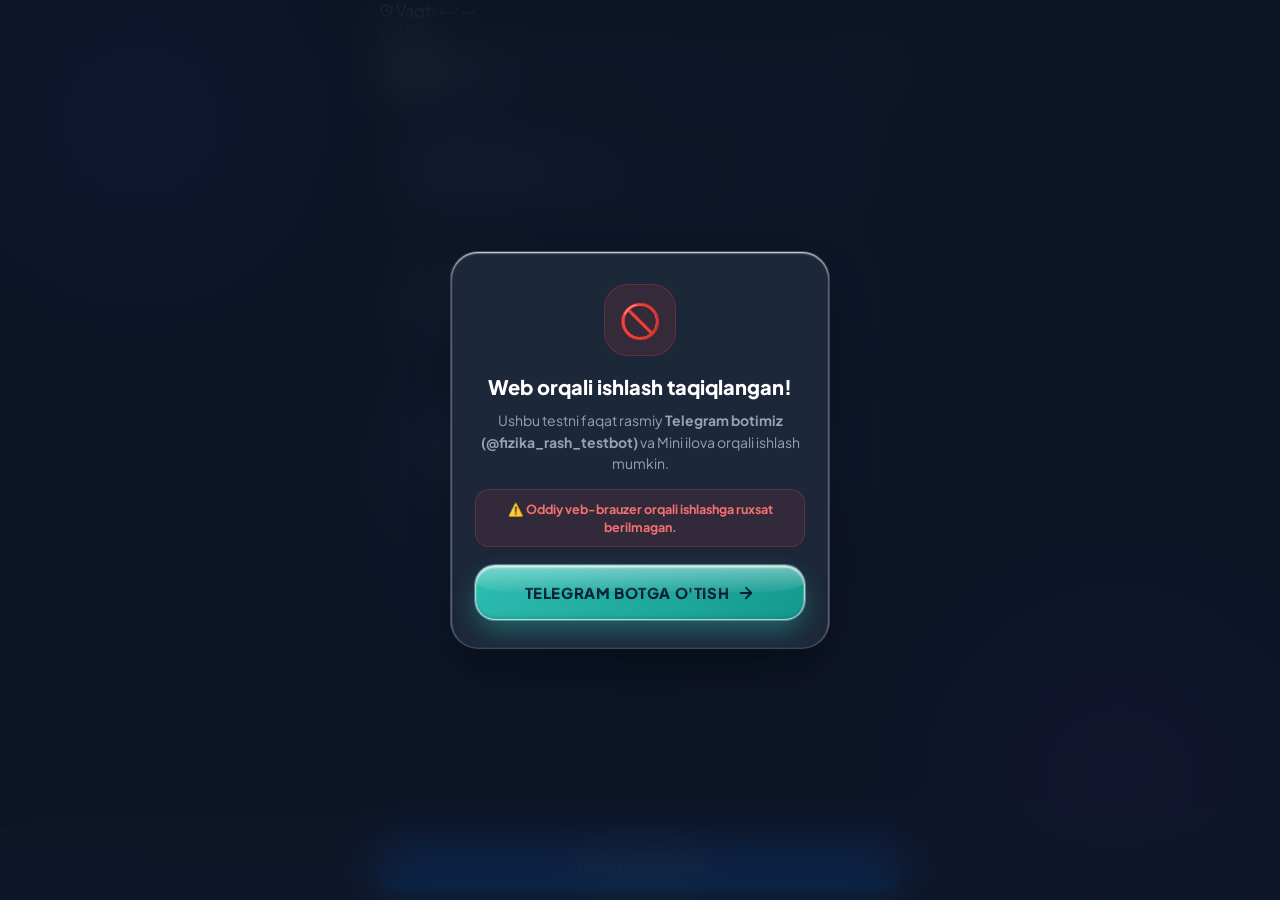
==== commit 9e77f336: "Revert "fix(cache): force cosmic dark theme default and bump cache query to vcosmic3" This reverts c" ====
--- a/index.html
+++ b/index.html
@@ -3,23 +3,21 @@
 <head>
   <meta charset="UTF-8">
   <meta name="viewport" content="width=device-width, initial-scale=1.0, maximum-scale=1.0, user-scalable=no, viewport-fit=cover">
-  <title>SHOHRUH RASH TEST — Shohruh Matematika</title>
+  <title>SHOHRUH RASH TEST — Shohruh Fizika</title>
   <link rel="preconnect" href="https://fonts.googleapis.com">
   <link rel="preconnect" href="https://fonts.gstatic.com" crossorigin>
   <link href="https://fonts.googleapis.com/css2?family=Plus+Jakarta+Sans:wght@400;500;600;700;800;900&display=swap" rel="stylesheet">
   <!-- Telegram WebApp SDK -->
   <script src="https://telegram.org/js/telegram-web-app.js"></script>
-  <script src="/logo_data.js?v=20260926_shohruh3"></script>
-  <link rel="stylesheet" href="/test_style.css?v=20261002_compacttop">
+  <script src="/logo_data.js?v=20261003_vcosmic2"></script>
+  <link rel="stylesheet" href="/test_style.css?v=20261003_vcosmic2">
   <script>
     (function() {
-      var saved = localStorage.getItem('app_theme') || 'light';
-      if (saved === 'dark') {
-        document.documentElement.classList.add('dark-mode');
-        document.addEventListener('DOMContentLoaded', function() {
-          document.body.classList.add('dark-mode');
-        });
-      }
+      var saved = localStorage.getItem('app_theme') || 'dark';
+      document.documentElement.classList.add('dark-mode');
+      document.addEventListener('DOMContentLoaded', function() {
+        document.body.classList.add('dark-mode');
+      });
     })();
   </script>
 </head>
@@ -36,12 +34,12 @@
       <div class="web-block-icon">🚫</div>
       <h2 class="web-block-title">Web orqali ishlash taqiqlangan!</h2>
       <p class="web-block-desc">
-        Ushbu testni faqat rasmiy <b>Telegram botimiz (@bm_rashtest_bot)</b> va Mini ilova orqali ishlash mumkin.
+        Ushbu testni faqat rasmiy <b>Telegram botimiz (@fizika_rash_testbot)</b> va Mini ilova orqali ishlash mumkin.
       </p>
       <div class="web-block-warning">
         ⚠️ Oddiy veb-brauzer orqali ishlashga ruxsat berilmagan.
       </div>
-      <a href="https://t.me/bm_rashtest_bot" class="btn-action-primary" style="margin-top: 18px; text-decoration: none;">
+      <a href="https://t.me/fizika_rash_testbot" class="btn-action-primary" style="margin-top: 18px; text-decoration: none;">
         <span>Telegram Botga o'tish</span>
         <svg width="18" height="18" viewBox="0 0 24 24" fill="none" stroke="currentColor" stroke-width="2.5" stroke-linecap="round" stroke-linejoin="round">
           <line x1="5" y1="12" x2="19" y2="12"></line>
@@ -53,16 +51,13 @@
 
   <!-- KIRISH ANIMATSIYASI EKRANI -->
   <div class="splash-screen" id="intro-splash">
-    <canvas id="splash-canvas" style="position:absolute;inset:0;width:100%;height:100%;pointer-events:none;z-index:1;"></canvas>
     <!-- Markaziy nur/fon nurlanishi -->
     <div class="splash-glow"></div>
-    <!-- 1. Markaziy Logo va Qalpoqcha -->
+        <!-- 1. Markaziy Fizika Robot Logosi -->
     <div class="splash-logo-container">
-      <div class="splash-circle-badge">
-        <img src="/img/bm_emblem_fill.png?v=20260927_fill" alt="Logo" class="splash-emblem-img">
-      </div>
-      <!-- Logoga kiyiladigan 3D akademik qalpoqcha -->
-      <img src="/img/graduation_cap.svg" class="splash-grad-cap" alt="Cap">
+      <div class="splash-circle-badge fizika-glow-badge" style="background:#060a17;border:3px solid #00d2ff;box-shadow:0 0 35px rgba(0,210,255,0.7),0 0 15px rgba(0,114,255,0.4);border-radius:50%;overflow:hidden;width:140px;height:140px;display:flex;align-items:center;justify-content:center;">
+        <img src="/bm_logo.png?v=20261003_fizika_milliy" alt="Fizika Test Bot Logo" class="splash-emblem-img header-bm-logo" style="width:100%;height:100%;object-fit:cover;border-radius:50%;">
+      </div>
     </div>
     <!-- 2. Sakrab chiquvchi Harflar -->
     <div class="splash-brand-text">
@@ -74,16 +69,12 @@
       <span class="bounce-char" style="--d: 1.30s">U</span>
       <span class="bounce-char" style="--d: 1.37s">H</span>
       <span class="bounce-char space">&nbsp;</span>
-      <span class="bounce-char teal" style="--d: 1.48s">M</span>
-      <span class="bounce-char teal" style="--d: 1.55s">A</span>
-      <span class="bounce-char teal" style="--d: 1.62s">T</span>
-      <span class="bounce-char teal" style="--d: 1.69s">E</span>
-      <span class="bounce-char teal" style="--d: 1.76s">M</span>
-      <span class="bounce-char teal" style="--d: 1.83s">A</span>
-      <span class="bounce-char teal" style="--d: 1.90s">T</span>
-      <span class="bounce-char teal" style="--d: 1.97s">I</span>
-      <span class="bounce-char teal" style="--d: 2.04s">K</span>
-      <span class="bounce-char teal" style="--d: 2.11s">A</span>
+      <span class="bounce-char teal" style="--d: 1.48s">F</span>
+      <span class="bounce-char teal" style="--d: 1.57s">I</span>
+      <span class="bounce-char teal" style="--d: 1.66s">Z</span>
+      <span class="bounce-char teal" style="--d: 1.75s">I</span>
+      <span class="bounce-char teal" style="--d: 1.84s">K</span>
+      <span class="bounce-char teal" style="--d: 1.93s">A</span>
     </div>
     <!-- 3. Ostki Tagline/Izoh -->
     <div class="splash-subtitle">MILLIY SERTIFIKAT VA RASCH TIZIMI</div>
@@ -105,11 +96,31 @@
        ========================================= -->
   <div class="test-container" id="test-app">
 
+    <!-- TEST TAYMERI (VAQT): Yuqorida neon firuza (--accent-cyan) rangli progress chiziq bilan yurgiziladi, 1 daqiqadan kam qolganda avtomatik sariq/qizilga o'zgaradi -->
+    <div class="test-timer-strip" id="test-timer-strip">
+      <div class="test-timer-track">
+        <div class="test-timer-fill" id="test-timer-fill" style="width: 100%;"></div>
+      </div>
+      <div class="test-timer-status" id="test-timer-status">
+        <div class="timer-badge-neon" id="timer-badge">
+          <svg class="timer-icon" width="13" height="13" viewBox="0 0 24 24" fill="none" stroke="currentColor" stroke-width="2.2" stroke-linecap="round" stroke-linejoin="round">
+            <circle cx="12" cy="12" r="10"></circle>
+            <polyline points="12 6 12 12 16 14"></polyline>
+          </svg>
+          <span class="timer-note-text" id="test-timer-note">Vaqt:</span>
+          <span class="timer-digits" id="timer-countdown-display">--:--</span>
+        </div>
+        <div class="timer-answered-chip" title="Belgilangan savollar soni">
+          <span id="answered-counter">0 / 55</span>
+        </div>
+      </div>
+    </div>
+
     <!-- 1. YUQORI HEADER (KOMPAKT) -->
     <header class="test-header">
       <div class="header-top-row">
         <div class="header-brand-wrap">
-          <img src="/img/bm_logo.png?v=20260926_shohruh3" class="header-bm-logo" alt="Shohruh Matematika Logo">
+          <img src="/img/bm_logo.png?v=20260926_shohruh3" class="header-bm-logo" alt="Shohruh Fizika Logo">
           <h1 class="header-test-title" id="test-title-display">#122 test</h1>
         </div>
         <div class="header-actions">
@@ -117,15 +128,8 @@
         </div>
       </div>
 
-      <!-- Kichik o'lchamdagi to'ldirilgan javoblar shkalasi -->
-      <div class="progress-section-compact">
-        <div class="progress-bar-track">
-          <div class="progress-bar-fill" id="progress-bar-fill" style="width: 0%;"></div>
-        </div>
-        <span class="progress-count-mini" id="answered-counter">0 / 55</span>
-      </div>
-
       <!-- Yashirin yordamchi elementlar (JS bilan to'liq moslik uchun) -->
+      <div class="progress-bar-fill" id="progress-bar-fill" style="display: none; width: 0%;"></div>
       <span id="test-code-display" style="display: none;"></span>
       <span id="test-subject-badge" style="display: none;"></span>
       <span id="user-welcome-text" style="display: none;"></span>
@@ -166,7 +170,7 @@
         <div class="section-group-header">
           <div class="section-badge math-badge">3-BO'LIM (YOPIQ TEST)</div>
           <h2 class="section-heading">Yozma javoblar (36 — 45)</h2>
-          <span class="section-subtext">Har bir savolning <b>a</b> va <b>b</b> bandlariga hisoblangan javobni yozing. Maxsus matematik klaviaturadan foydalaning (√, kasr, daraja va b.)</span>
+          <span class="section-subtext">Har bir savolning <b>a</b> va <b>b</b> bandlariga hisoblangan javobni yozing. Son va fizik birliklarni kiriting (masalan: <b>400 J</b>, <b>4 m/s²</b>, <b>12 s</b>, <b>4,8 nC</b>).</span>
         </div>
         <div class="questions-list" id="questions-part-3">
           <!-- JS orqali 36a-45b savollar chiqariladi -->
@@ -200,30 +204,46 @@
       <button type="button" class="kb-done-btn" onclick="MathKeyboard.close()">Tayyor ✓</button>
     </div>
 
-    <!-- 2. BO'LIMLAR TUGMALARI (Segmented Control Tabs: 4 ta teng ustun telefonga 100% sig'adi) -->
+    <!-- TEZKOR FIZIK BIRLIKLAR CHIPLARI -->
+    <div class="kb-quick-chips-bar" id="kb-quick-chips-bar">
+      <button type="button" class="kb-chip-btn accent" onclick="MathKeyboard.insertWithSpace('J')">J</button>
+      <button type="button" class="kb-chip-btn accent" onclick="MathKeyboard.insertWithSpace('nJ')">nJ</button>
+      <button type="button" class="kb-chip-btn accent" onclick="MathKeyboard.insertWithSpace('m/s')">m/s</button>
+      <button type="button" class="kb-chip-btn accent" onclick="MathKeyboard.insertWithSpace('m/s²')">m/s²</button>
+      <button type="button" class="kb-chip-btn accent" onclick="MathKeyboard.insertWithSpace('s')">s</button>
+      <button type="button" class="kb-chip-btn" onclick="MathKeyboard.insertWithSpace('V')">V</button>
+      <button type="button" class="kb-chip-btn" onclick="MathKeyboard.insertWithSpace('N')">N</button>
+      <button type="button" class="kb-chip-btn" onclick="MathKeyboard.insertWithSpace('cm')">cm</button>
+      <button type="button" class="kb-chip-btn" onclick="MathKeyboard.insertWithSpace('mm')">mm</button>
+      <button type="button" class="kb-chip-btn" onclick="MathKeyboard.insertWithSpace('cm²')">cm²</button>
+      <button type="button" class="kb-chip-btn" onclick="MathKeyboard.insertWithSpace('nC')">nC</button>
+      <button type="button" class="kb-chip-btn" onclick="MathKeyboard.insertWithSpace('kV/m')">kV/m</button>
+      <button type="button" class="kb-chip-btn" onclick="MathKeyboard.insertWithSpace('nC/m²')">nC/m²</button>
+      <button type="button" class="kb-chip-btn" onclick="MathKeyboard.insertWithSpace('Pa')">Pa</button>
+      <button type="button" class="kb-chip-btn" onclick="MathKeyboard.insertWithSpace('W')">W</button>
+      <button type="button" class="kb-chip-btn" onclick="MathKeyboard.insertWithSpace('eV')">eV</button>
+      <button type="button" class="kb-chip-btn" onclick="MathKeyboard.insert('≈ ')">≈</button>
+      <button type="button" class="kb-chip-btn" onclick="MathKeyboard.insertWithSpace('ga kamaydi')">ga kamaydi</button>
+      <button type="button" class="kb-chip-btn" onclick="MathKeyboard.insertWithSpace('2-nur')">2-nur</button>
+      <button type="button" class="kb-chip-btn" onclick="MathKeyboard.insertWithSpace('hech qaysi nur')">hech qaysi nur</button>
+    </div>
+
+        <!-- 2. BO'LIMLAR TUGMALARI -->
     <div class="kb-tabs-bar">
       <button type="button" class="kb-tab-btn active" id="kb-tab-math" onclick="MathKeyboard.switchTab('math')">123</button>
+      <button type="button" class="kb-tab-btn" id="kb-tab-fizika" onclick="MathKeyboard.switchTab('fizika')">⚡️ Birliklar</button>
+      <button type="button" class="kb-tab-btn" id="kb-tab-vars" onclick="MathKeyboard.switchTab('vars')">abc</button>
       <button type="button" class="kb-tab-btn" id="kb-tab-power" onclick="MathKeyboard.switchTab('power')">√ / xⁿ</button>
-      <button type="button" class="kb-tab-btn" id="kb-tab-func" onclick="MathKeyboard.switchTab('func')">f(x)</button>
-      <button type="button" class="kb-tab-btn" id="kb-tab-vars" onclick="MathKeyboard.switchTab('vars')">abc</button>
     </div>
 
     <!-- 3. TUGMALAR TANASI -->
-    <!-- TAB 1: Asosiy Raqam va Kalkulyator (iPhone kalkulyatori uslubida 5-6 ustunli tekis grid) -->
+        <!-- TAB 1: Asosiy Raqamlar va Fizik Amallar -->
     <div class="kb-body" id="keyboard-body-math">
       <div class="kb-row">
-        <button type="button" class="kb-key kb-func" onclick="MathKeyboard.insert('√')">√</button>
-        <button type="button" class="kb-key kb-power" onclick="MathKeyboard.insertPower('²')">x²</button>
-        <button type="button" class="kb-key kb-power" onclick="MathKeyboard.insertPower('³')">x³</button>
-        <button type="button" class="kb-key kb-func" onclick="MathKeyboard.insertPiPower(2)">π²</button>
-        <button type="button" class="kb-key kb-func" onclick="MathKeyboard.insertPiPower(3)">π³</button>
-        <button type="button" class="kb-key kb-op" onclick="MathKeyboard.insert('/')">/</button>
-      </div>
-      <div class="kb-row">
-        <button type="button" class="kb-key kb-func" onclick="MathKeyboard.insert('(')">(</button>
-        <button type="button" class="kb-key kb-func" onclick="MathKeyboard.insert(')')">)</button>
-        <button type="button" class="kb-key kb-power" onclick="MathKeyboard.insertCustomPower()">^</button>
-        <button type="button" class="kb-key kb-func" onclick="MathKeyboard.insert('|')">|x|</button>
+        <button type="button" class="kb-key kb-func" onclick="MathKeyboard.insertWithSpace('J')" style="color:#0284c7;font-weight:800;">J</button>
+        <button type="button" class="kb-key kb-func" onclick="MathKeyboard.insertWithSpace('m/s')" style="color:#0284c7;font-weight:800;">m/s</button>
+        <button type="button" class="kb-key kb-func" onclick="MathKeyboard.insertWithSpace('m/s²')" style="color:#0284c7;font-weight:800;">m/s²</button>
+        <button type="button" class="kb-key kb-func" onclick="MathKeyboard.insertWithSpace('s')" style="color:#0284c7;font-weight:800;">s</button>
         <button type="button" class="kb-key kb-action" onclick="MathKeyboard.clear()">C</button>
         <button type="button" class="kb-key kb-backspace" onclick="MathKeyboard.backspace()">⌫</button>
       </div>
@@ -231,27 +251,26 @@
         <button type="button" class="kb-key kb-num" onclick="MathKeyboard.insert('7')">7</button>
         <button type="button" class="kb-key kb-num" onclick="MathKeyboard.insert('8')">8</button>
         <button type="button" class="kb-key kb-num" onclick="MathKeyboard.insert('9')">9</button>
-        <button type="button" class="kb-key kb-op" onclick="MathKeyboard.insert('*')">×</button>
-        <button type="button" class="kb-key kb-op" onclick="MathKeyboard.insert('-')">−</button>
+        <button type="button" class="kb-key kb-op" onclick="MathKeyboard.insert('-')" style="font-size:20px;font-weight:800;color:#ef4444;">−</button>
+        <button type="button" class="kb-key kb-func" onclick="MathKeyboard.insert('≈ ')" style="font-weight:800;color:#8b5cf6;">≈</button>
       </div>
       <div class="kb-row">
         <button type="button" class="kb-key kb-num" onclick="MathKeyboard.insert('4')">4</button>
         <button type="button" class="kb-key kb-num" onclick="MathKeyboard.insert('5')">5</button>
         <button type="button" class="kb-key kb-num" onclick="MathKeyboard.insert('6')">6</button>
-        <button type="button" class="kb-key kb-op" onclick="MathKeyboard.insert('+')">+</button>
-        <button type="button" class="kb-key kb-op" onclick="MathKeyboard.insert('=')">=</button>
+        <button type="button" class="kb-key kb-op" onclick="MathKeyboard.insert('+')" style="font-size:18px;">+</button>
+        <button type="button" class="kb-key kb-op" onclick="MathKeyboard.insert('/')">/</button>
       </div>
       <div class="kb-row">
         <button type="button" class="kb-key kb-num" onclick="MathKeyboard.insert('1')">1</button>
         <button type="button" class="kb-key kb-num" onclick="MathKeyboard.insert('2')">2</button>
         <button type="button" class="kb-key kb-num" onclick="MathKeyboard.insert('3')">3</button>
+        <button type="button" class="kb-key kb-num" onclick="MathKeyboard.insert(',')" style="font-size:18px;font-weight:800;">,</button>
         <button type="button" class="kb-key kb-num" onclick="MathKeyboard.insert('.')">.</button>
-        <button type="button" class="kb-key kb-func" onclick="MathKeyboard.insert('π')">π</button>
       </div>
       <div class="kb-row">
         <button type="button" class="kb-key kb-num" onclick="MathKeyboard.insert('0')">0</button>
-        <button type="button" class="kb-key kb-func" onclick="MathKeyboard.insert('±')">±</button>
-        <button type="button" class="kb-key kb-func" onclick="MathKeyboard.insert(';')">;</button>
+        <button type="button" class="kb-key kb-space" onclick="MathKeyboard.insert(' ')" style="flex:2;">probel ␣</button>
         <button type="button" class="kb-key kb-nav" onclick="MathKeyboard.prevField()">◀ Oldingi</button>
         <button type="button" class="kb-key kb-nav kb-nav-next" onclick="MathKeyboard.nextField()">Keyingi ▶</button>
       </div>
@@ -337,6 +356,64 @@
         <button type="button" class="kb-key kb-func" onclick="MathKeyboard.insert('(')">(</button>
         <button type="button" class="kb-key kb-func" onclick="MathKeyboard.insert(')')">)</button>
         <button type="button" class="kb-key kb-func" onclick="MathKeyboard.insert(';')">;</button>
+        <button type="button" class="kb-key kb-nav" onclick="MathKeyboard.prevField()">◀ Oldingi</button>
+        <button type="button" class="kb-key kb-nav kb-nav-next" onclick="MathKeyboard.nextField()">Keyingi ▶</button>
+      </div>
+    </div>
+
+        <!-- TAB: Fizika Birliklari va Iboralari -->
+    <div class="kb-body" id="keyboard-body-fizika" style="display: none;">
+      <div class="kb-row">
+        <button type="button" class="kb-key kb-func" onclick="MathKeyboard.insertWithSpace('J')">J</button>
+        <button type="button" class="kb-key kb-func" onclick="MathKeyboard.insertWithSpace('kJ')">kJ</button>
+        <button type="button" class="kb-key kb-func" onclick="MathKeyboard.insertWithSpace('mJ')">mJ</button>
+        <button type="button" class="kb-key kb-func" onclick="MathKeyboard.insertWithSpace('nJ')">nJ</button>
+        <button type="button" class="kb-key kb-func" onclick="MathKeyboard.insertWithSpace('eV')">eV</button>
+        <button type="button" class="kb-key kb-backspace" onclick="MathKeyboard.backspace()">⌫</button>
+      </div>
+      <div class="kb-row">
+        <button type="button" class="kb-key kb-func" onclick="MathKeyboard.insertWithSpace('m/s')">m/s</button>
+        <button type="button" class="kb-key kb-func" onclick="MathKeyboard.insertWithSpace('m/s²')">m/s²</button>
+        <button type="button" class="kb-key kb-func" onclick="MathKeyboard.insertWithSpace('km/h')">km/h</button>
+        <button type="button" class="kb-key kb-func" onclick="MathKeyboard.insertWithSpace('s')">s</button>
+        <button type="button" class="kb-key kb-func" onclick="MathKeyboard.insertWithSpace('min')">min</button>
+        <button type="button" class="kb-key kb-func" onclick="MathKeyboard.insertWithSpace('h')">h</button>
+      </div>
+      <div class="kb-row">
+        <button type="button" class="kb-key kb-func" onclick="MathKeyboard.insertWithSpace('m')">m</button>
+        <button type="button" class="kb-key kb-func" onclick="MathKeyboard.insertWithSpace('cm')">cm</button>
+        <button type="button" class="kb-key kb-func" onclick="MathKeyboard.insertWithSpace('mm')">mm</button>
+        <button type="button" class="kb-key kb-func" onclick="MathKeyboard.insertWithSpace('km')">km</button>
+        <button type="button" class="kb-key kb-func" onclick="MathKeyboard.insertWithSpace('cm²')">cm²</button>
+        <button type="button" class="kb-key kb-func" onclick="MathKeyboard.insertWithSpace('m²')">m²</button>
+      </div>
+      <div class="kb-row">
+        <button type="button" class="kb-key kb-func" onclick="MathKeyboard.insertWithSpace('V')">V</button>
+        <button type="button" class="kb-key kb-func" onclick="MathKeyboard.insertWithSpace('kV')">kV</button>
+        <button type="button" class="kb-key kb-func" onclick="MathKeyboard.insertWithSpace('kV/m')">kV/m</button>
+        <button type="button" class="kb-key kb-func" onclick="MathKeyboard.insertWithSpace('A')">A</button>
+        <button type="button" class="kb-key kb-func" onclick="MathKeyboard.insertWithSpace('mA')">mA</button>
+        <button type="button" class="kb-key kb-func" onclick="MathKeyboard.insertWithSpace('C')">C</button>
+      </div>
+      <div class="kb-row">
+        <button type="button" class="kb-key kb-func" onclick="MathKeyboard.insertWithSpace('nC')">nC</button>
+        <button type="button" class="kb-key kb-func" onclick="MathKeyboard.insertWithSpace('μC')">μC</button>
+        <button type="button" class="kb-key kb-func" onclick="MathKeyboard.insertWithSpace('nC/m²')">nC/m²</button>
+        <button type="button" class="kb-key kb-func" onclick="MathKeyboard.insertWithSpace('Ω')">Ω</button>
+        <button type="button" class="kb-key kb-func" onclick="MathKeyboard.insertWithSpace('N')">N</button>
+        <button type="button" class="kb-key kb-func" onclick="MathKeyboard.insertWithSpace('Pa')">Pa</button>
+      </div>
+      <div class="kb-row">
+        <button type="button" class="kb-key kb-func" onclick="MathKeyboard.insertWithSpace('W')">W</button>
+        <button type="button" class="kb-key kb-func" onclick="MathKeyboard.insertWithSpace('kW')">kW</button>
+        <button type="button" class="kb-key kb-func" onclick="MathKeyboard.insertWithSpace('Hz')">Hz</button>
+        <button type="button" class="kb-key kb-func" onclick="MathKeyboard.insertWithSpace('ga kamaydi')" style="font-size:11px;">ga kamaydi</button>
+        <button type="button" class="kb-key kb-func" onclick="MathKeyboard.insertWithSpace('ga oshdi')" style="font-size:11px;">ga oshdi</button>
+      </div>
+      <div class="kb-row">
+        <button type="button" class="kb-key kb-func" onclick="MathKeyboard.insertWithSpace('hech qaysi nur')" style="font-size:11px;flex:1.5;">hech qaysi nur</button>
+        <button type="button" class="kb-key kb-func" onclick="MathKeyboard.insertWithSpace('2-nur')">2-nur</button>
+        <button type="button" class="kb-key kb-action" onclick="MathKeyboard.clear()">C</button>
         <button type="button" class="kb-key kb-nav" onclick="MathKeyboard.prevField()">◀ Oldingi</button>
         <button type="button" class="kb-key kb-nav kb-nav-next" onclick="MathKeyboard.nextField()">Keyingi ▶</button>
       </div>
@@ -584,8 +661,8 @@
   </div>
 
   <!-- Skriptlar -->
-  <script src="/logo_data.js?v=20260926_shohruh3"></script>
-  <script src="/math_keyboard.js?v=20261002_compacttop"></script>
-  <script src="/test_app.js?v=20261003_mainenter"></script>
+  <script src="/logo_data.js?v=20261003_vcosmic2"></script>
+  <script src="/math_keyboard.js?v=20261003_vcosmic2"></script>
+  <script src="/test_app.js?v=20261003_vcosmic2"></script>
 </body>
 </html>
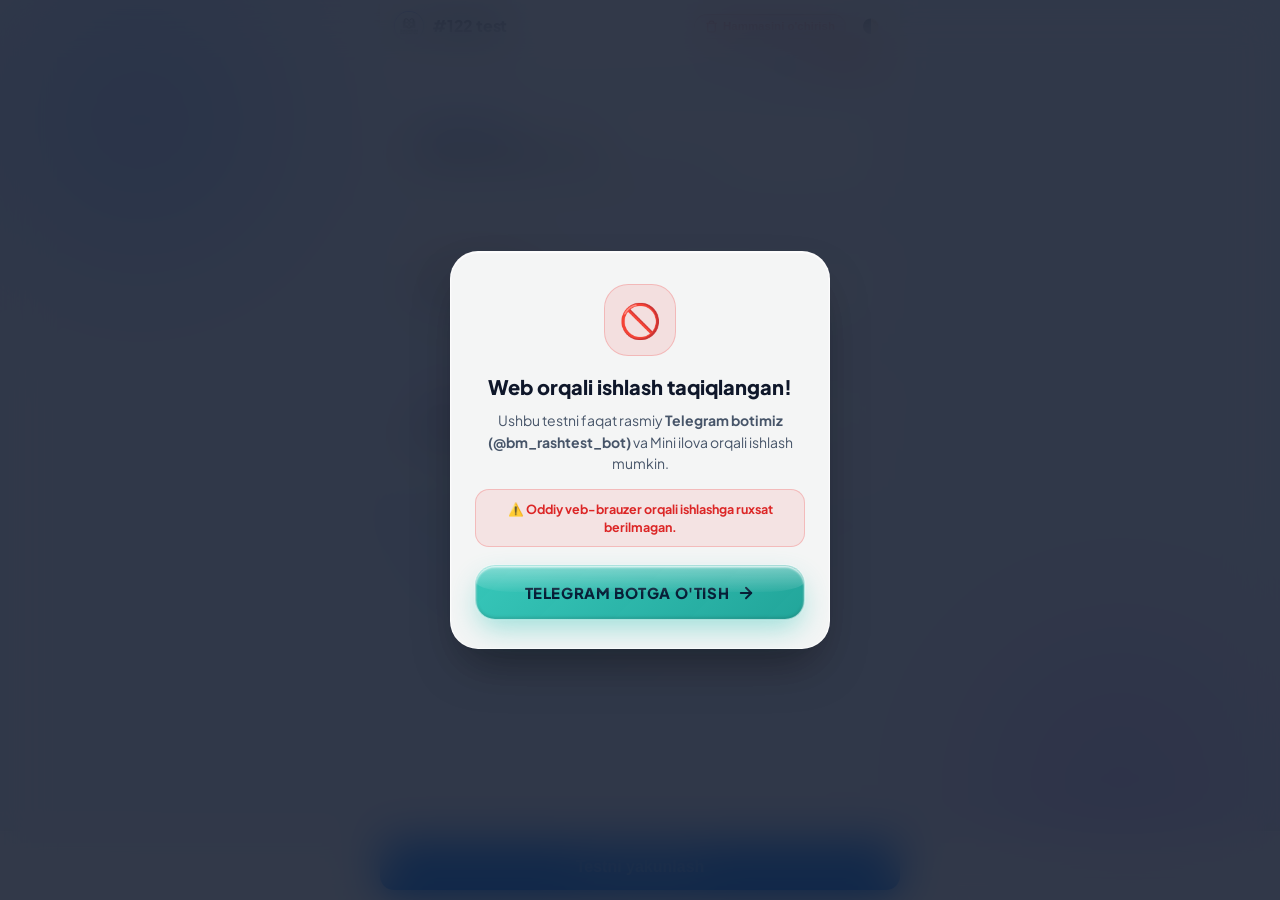
==== commit dfcdc74b: "feat(matematika): restore pure math codebase, add clear all answers button and secure env config" ====
--- a/index.html
+++ b/index.html
@@ -3,21 +3,23 @@
 <head>
   <meta charset="UTF-8">
   <meta name="viewport" content="width=device-width, initial-scale=1.0, maximum-scale=1.0, user-scalable=no, viewport-fit=cover">
-  <title>SHOHRUH RASH TEST — Shohruh Fizika</title>
+  <title>SHOHRUH RASH TEST — Shohruh Matematika</title>
   <link rel="preconnect" href="https://fonts.googleapis.com">
   <link rel="preconnect" href="https://fonts.gstatic.com" crossorigin>
   <link href="https://fonts.googleapis.com/css2?family=Plus+Jakarta+Sans:wght@400;500;600;700;800;900&display=swap" rel="stylesheet">
   <!-- Telegram WebApp SDK -->
   <script src="https://telegram.org/js/telegram-web-app.js"></script>
-  <script src="/logo_data.js?v=20261003_vcosmic2"></script>
-  <link rel="stylesheet" href="/test_style.css?v=20261003_vcosmic2">
+  <script src="/logo_data.js?v=20260926_shohruh3"></script>
+  <link rel="stylesheet" href="/test_style.css?v=20261002_compacttop">
   <script>
     (function() {
-      var saved = localStorage.getItem('app_theme') || 'dark';
-      document.documentElement.classList.add('dark-mode');
-      document.addEventListener('DOMContentLoaded', function() {
-        document.body.classList.add('dark-mode');
-      });
+      var saved = localStorage.getItem('app_theme') || 'light';
+      if (saved === 'dark') {
+        document.documentElement.classList.add('dark-mode');
+        document.addEventListener('DOMContentLoaded', function() {
+          document.body.classList.add('dark-mode');
+        });
+      }
     })();
   </script>
 </head>
@@ -34,12 +36,12 @@
       <div class="web-block-icon">🚫</div>
       <h2 class="web-block-title">Web orqali ishlash taqiqlangan!</h2>
       <p class="web-block-desc">
-        Ushbu testni faqat rasmiy <b>Telegram botimiz (@fizika_rash_testbot)</b> va Mini ilova orqali ishlash mumkin.
+        Ushbu testni faqat rasmiy <b>Telegram botimiz (@bm_rashtest_bot)</b> va Mini ilova orqali ishlash mumkin.
       </p>
       <div class="web-block-warning">
         ⚠️ Oddiy veb-brauzer orqali ishlashga ruxsat berilmagan.
       </div>
-      <a href="https://t.me/fizika_rash_testbot" class="btn-action-primary" style="margin-top: 18px; text-decoration: none;">
+      <a href="https://t.me/bm_rashtest_bot" class="btn-action-primary" style="margin-top: 18px; text-decoration: none;">
         <span>Telegram Botga o'tish</span>
         <svg width="18" height="18" viewBox="0 0 24 24" fill="none" stroke="currentColor" stroke-width="2.5" stroke-linecap="round" stroke-linejoin="round">
           <line x1="5" y1="12" x2="19" y2="12"></line>
@@ -51,13 +53,16 @@
 
   <!-- KIRISH ANIMATSIYASI EKRANI -->
   <div class="splash-screen" id="intro-splash">
+    <canvas id="splash-canvas" style="position:absolute;inset:0;width:100%;height:100%;pointer-events:none;z-index:1;"></canvas>
     <!-- Markaziy nur/fon nurlanishi -->
     <div class="splash-glow"></div>
-        <!-- 1. Markaziy Fizika Robot Logosi -->
+    <!-- 1. Markaziy Logo va Qalpoqcha -->
     <div class="splash-logo-container">
-      <div class="splash-circle-badge fizika-glow-badge" style="background:#060a17;border:3px solid #00d2ff;box-shadow:0 0 35px rgba(0,210,255,0.7),0 0 15px rgba(0,114,255,0.4);border-radius:50%;overflow:hidden;width:140px;height:140px;display:flex;align-items:center;justify-content:center;">
-        <img src="/bm_logo.png?v=20261003_fizika_milliy" alt="Fizika Test Bot Logo" class="splash-emblem-img header-bm-logo" style="width:100%;height:100%;object-fit:cover;border-radius:50%;">
-      </div>
+      <div class="splash-circle-badge">
+        <img src="/img/bm_emblem_fill.png?v=20260927_fill" alt="Logo" class="splash-emblem-img">
+      </div>
+      <!-- Logoga kiyiladigan 3D akademik qalpoqcha -->
+      <img src="/img/graduation_cap.svg" class="splash-grad-cap" alt="Cap">
     </div>
     <!-- 2. Sakrab chiquvchi Harflar -->
     <div class="splash-brand-text">
@@ -69,12 +74,16 @@
       <span class="bounce-char" style="--d: 1.30s">U</span>
       <span class="bounce-char" style="--d: 1.37s">H</span>
       <span class="bounce-char space">&nbsp;</span>
-      <span class="bounce-char teal" style="--d: 1.48s">F</span>
-      <span class="bounce-char teal" style="--d: 1.57s">I</span>
-      <span class="bounce-char teal" style="--d: 1.66s">Z</span>
-      <span class="bounce-char teal" style="--d: 1.75s">I</span>
-      <span class="bounce-char teal" style="--d: 1.84s">K</span>
-      <span class="bounce-char teal" style="--d: 1.93s">A</span>
+      <span class="bounce-char teal" style="--d: 1.48s">M</span>
+      <span class="bounce-char teal" style="--d: 1.55s">A</span>
+      <span class="bounce-char teal" style="--d: 1.62s">T</span>
+      <span class="bounce-char teal" style="--d: 1.69s">E</span>
+      <span class="bounce-char teal" style="--d: 1.76s">M</span>
+      <span class="bounce-char teal" style="--d: 1.83s">A</span>
+      <span class="bounce-char teal" style="--d: 1.90s">T</span>
+      <span class="bounce-char teal" style="--d: 1.97s">I</span>
+      <span class="bounce-char teal" style="--d: 2.04s">K</span>
+      <span class="bounce-char teal" style="--d: 2.11s">A</span>
     </div>
     <!-- 3. Ostki Tagline/Izoh -->
     <div class="splash-subtitle">MILLIY SERTIFIKAT VA RASCH TIZIMI</div>
@@ -96,40 +105,37 @@
        ========================================= -->
   <div class="test-container" id="test-app">
 
-    <!-- TEST TAYMERI (VAQT): Yuqorida neon firuza (--accent-cyan) rangli progress chiziq bilan yurgiziladi, 1 daqiqadan kam qolganda avtomatik sariq/qizilga o'zgaradi -->
-    <div class="test-timer-strip" id="test-timer-strip">
-      <div class="test-timer-track">
-        <div class="test-timer-fill" id="test-timer-fill" style="width: 100%;"></div>
-      </div>
-      <div class="test-timer-status" id="test-timer-status">
-        <div class="timer-badge-neon" id="timer-badge">
-          <svg class="timer-icon" width="13" height="13" viewBox="0 0 24 24" fill="none" stroke="currentColor" stroke-width="2.2" stroke-linecap="round" stroke-linejoin="round">
-            <circle cx="12" cy="12" r="10"></circle>
-            <polyline points="12 6 12 12 16 14"></polyline>
-          </svg>
-          <span class="timer-note-text" id="test-timer-note">Vaqt:</span>
-          <span class="timer-digits" id="timer-countdown-display">--:--</span>
-        </div>
-        <div class="timer-answered-chip" title="Belgilangan savollar soni">
-          <span id="answered-counter">0 / 55</span>
-        </div>
-      </div>
-    </div>
-
     <!-- 1. YUQORI HEADER (KOMPAKT) -->
     <header class="test-header">
       <div class="header-top-row">
         <div class="header-brand-wrap">
-          <img src="/img/bm_logo.png?v=20260926_shohruh3" class="header-bm-logo" alt="Shohruh Fizika Logo">
+          <img src="/img/bm_logo.png?v=20260926_shohruh3" class="header-bm-logo" alt="Shohruh Matematika Logo">
           <h1 class="header-test-title" id="test-title-display">#122 test</h1>
         </div>
         <div class="header-actions">
+          <button type="button" class="btn-clear-all" id="btn-clear-all" onclick="TestApp.confirmClearAll()" title="Barcha belgilangan javoblarni tozalash">
+            <svg width="13" height="13" viewBox="0 0 24 24" fill="none" stroke="currentColor" stroke-width="2.2" stroke-linecap="round" stroke-linejoin="round">
+              <polyline points="3 6 5 6 21 6"></polyline>
+              <path d="M19 6v14a2 2 0 0 1-2 2H7a2 2 0 0 1-2-2V6m3 0V4a2 2 0 0 1 2-2h4a2 2 0 0 1 2 2v2"></path>
+            </svg>
+            <span>Hammasini o'chirish</span>
+          </button>
           <button class="theme-toggle-btn" onclick="TestApp.toggleTheme()" title="Mavzu">🌓</button>
         </div>
       </div>
 
+      <!-- Kichik o'lchamdagi to'ldirilgan javoblar shkalasi -->
+      <div class="progress-section-compact">
+        <div class="progress-bar-track">
+          <div class="progress-bar-fill" id="progress-bar-fill" style="width: 0%;"></div>
+        </div>
+        <span class="progress-count-mini" id="answered-counter">0 / 55</span>
+        <button type="button" class="btn-clear-inline" onclick="TestApp.confirmClearAll()" title="Barcha javoblarni tozalash">
+          🗑 Tozalash
+        </button>
+      </div>
+
       <!-- Yashirin yordamchi elementlar (JS bilan to'liq moslik uchun) -->
-      <div class="progress-bar-fill" id="progress-bar-fill" style="display: none; width: 0%;"></div>
       <span id="test-code-display" style="display: none;"></span>
       <span id="test-subject-badge" style="display: none;"></span>
       <span id="user-welcome-text" style="display: none;"></span>
@@ -170,7 +176,7 @@
         <div class="section-group-header">
           <div class="section-badge math-badge">3-BO'LIM (YOPIQ TEST)</div>
           <h2 class="section-heading">Yozma javoblar (36 — 45)</h2>
-          <span class="section-subtext">Har bir savolning <b>a</b> va <b>b</b> bandlariga hisoblangan javobni yozing. Son va fizik birliklarni kiriting (masalan: <b>400 J</b>, <b>4 m/s²</b>, <b>12 s</b>, <b>4,8 nC</b>).</span>
+          <span class="section-subtext">Har bir savolning <b>a</b> va <b>b</b> bandlariga hisoblangan javobni yozing. Maxsus matematik klaviaturadan foydalaning (√, kasr, daraja va b.)</span>
         </div>
         <div class="questions-list" id="questions-part-3">
           <!-- JS orqali 36a-45b savollar chiqariladi -->
@@ -204,46 +210,30 @@
       <button type="button" class="kb-done-btn" onclick="MathKeyboard.close()">Tayyor ✓</button>
     </div>
 
-    <!-- TEZKOR FIZIK BIRLIKLAR CHIPLARI -->
-    <div class="kb-quick-chips-bar" id="kb-quick-chips-bar">
-      <button type="button" class="kb-chip-btn accent" onclick="MathKeyboard.insertWithSpace('J')">J</button>
-      <button type="button" class="kb-chip-btn accent" onclick="MathKeyboard.insertWithSpace('nJ')">nJ</button>
-      <button type="button" class="kb-chip-btn accent" onclick="MathKeyboard.insertWithSpace('m/s')">m/s</button>
-      <button type="button" class="kb-chip-btn accent" onclick="MathKeyboard.insertWithSpace('m/s²')">m/s²</button>
-      <button type="button" class="kb-chip-btn accent" onclick="MathKeyboard.insertWithSpace('s')">s</button>
-      <button type="button" class="kb-chip-btn" onclick="MathKeyboard.insertWithSpace('V')">V</button>
-      <button type="button" class="kb-chip-btn" onclick="MathKeyboard.insertWithSpace('N')">N</button>
-      <button type="button" class="kb-chip-btn" onclick="MathKeyboard.insertWithSpace('cm')">cm</button>
-      <button type="button" class="kb-chip-btn" onclick="MathKeyboard.insertWithSpace('mm')">mm</button>
-      <button type="button" class="kb-chip-btn" onclick="MathKeyboard.insertWithSpace('cm²')">cm²</button>
-      <button type="button" class="kb-chip-btn" onclick="MathKeyboard.insertWithSpace('nC')">nC</button>
-      <button type="button" class="kb-chip-btn" onclick="MathKeyboard.insertWithSpace('kV/m')">kV/m</button>
-      <button type="button" class="kb-chip-btn" onclick="MathKeyboard.insertWithSpace('nC/m²')">nC/m²</button>
-      <button type="button" class="kb-chip-btn" onclick="MathKeyboard.insertWithSpace('Pa')">Pa</button>
-      <button type="button" class="kb-chip-btn" onclick="MathKeyboard.insertWithSpace('W')">W</button>
-      <button type="button" class="kb-chip-btn" onclick="MathKeyboard.insertWithSpace('eV')">eV</button>
-      <button type="button" class="kb-chip-btn" onclick="MathKeyboard.insert('≈ ')">≈</button>
-      <button type="button" class="kb-chip-btn" onclick="MathKeyboard.insertWithSpace('ga kamaydi')">ga kamaydi</button>
-      <button type="button" class="kb-chip-btn" onclick="MathKeyboard.insertWithSpace('2-nur')">2-nur</button>
-      <button type="button" class="kb-chip-btn" onclick="MathKeyboard.insertWithSpace('hech qaysi nur')">hech qaysi nur</button>
-    </div>
-
-        <!-- 2. BO'LIMLAR TUGMALARI -->
+    <!-- 2. BO'LIMLAR TUGMALARI (Segmented Control Tabs: 4 ta teng ustun telefonga 100% sig'adi) -->
     <div class="kb-tabs-bar">
       <button type="button" class="kb-tab-btn active" id="kb-tab-math" onclick="MathKeyboard.switchTab('math')">123</button>
-      <button type="button" class="kb-tab-btn" id="kb-tab-fizika" onclick="MathKeyboard.switchTab('fizika')">⚡️ Birliklar</button>
+      <button type="button" class="kb-tab-btn" id="kb-tab-power" onclick="MathKeyboard.switchTab('power')">√ / xⁿ</button>
+      <button type="button" class="kb-tab-btn" id="kb-tab-func" onclick="MathKeyboard.switchTab('func')">f(x)</button>
       <button type="button" class="kb-tab-btn" id="kb-tab-vars" onclick="MathKeyboard.switchTab('vars')">abc</button>
-      <button type="button" class="kb-tab-btn" id="kb-tab-power" onclick="MathKeyboard.switchTab('power')">√ / xⁿ</button>
     </div>
 
     <!-- 3. TUGMALAR TANASI -->
-        <!-- TAB 1: Asosiy Raqamlar va Fizik Amallar -->
+    <!-- TAB 1: Asosiy Raqam va Kalkulyator (iPhone kalkulyatori uslubida 5-6 ustunli tekis grid) -->
     <div class="kb-body" id="keyboard-body-math">
       <div class="kb-row">
-        <button type="button" class="kb-key kb-func" onclick="MathKeyboard.insertWithSpace('J')" style="color:#0284c7;font-weight:800;">J</button>
-        <button type="button" class="kb-key kb-func" onclick="MathKeyboard.insertWithSpace('m/s')" style="color:#0284c7;font-weight:800;">m/s</button>
-        <button type="button" class="kb-key kb-func" onclick="MathKeyboard.insertWithSpace('m/s²')" style="color:#0284c7;font-weight:800;">m/s²</button>
-        <button type="button" class="kb-key kb-func" onclick="MathKeyboard.insertWithSpace('s')" style="color:#0284c7;font-weight:800;">s</button>
+        <button type="button" class="kb-key kb-func" onclick="MathKeyboard.insert('√')">√</button>
+        <button type="button" class="kb-key kb-power" onclick="MathKeyboard.insertPower('²')">x²</button>
+        <button type="button" class="kb-key kb-power" onclick="MathKeyboard.insertPower('³')">x³</button>
+        <button type="button" class="kb-key kb-func" onclick="MathKeyboard.insertPiPower(2)">π²</button>
+        <button type="button" class="kb-key kb-func" onclick="MathKeyboard.insertPiPower(3)">π³</button>
+        <button type="button" class="kb-key kb-op" onclick="MathKeyboard.insert('/')">/</button>
+      </div>
+      <div class="kb-row">
+        <button type="button" class="kb-key kb-func" onclick="MathKeyboard.insert('(')">(</button>
+        <button type="button" class="kb-key kb-func" onclick="MathKeyboard.insert(')')">)</button>
+        <button type="button" class="kb-key kb-power" onclick="MathKeyboard.insertCustomPower()">^</button>
+        <button type="button" class="kb-key kb-func" onclick="MathKeyboard.insert('|')">|x|</button>
         <button type="button" class="kb-key kb-action" onclick="MathKeyboard.clear()">C</button>
         <button type="button" class="kb-key kb-backspace" onclick="MathKeyboard.backspace()">⌫</button>
       </div>
@@ -251,26 +241,27 @@
         <button type="button" class="kb-key kb-num" onclick="MathKeyboard.insert('7')">7</button>
         <button type="button" class="kb-key kb-num" onclick="MathKeyboard.insert('8')">8</button>
         <button type="button" class="kb-key kb-num" onclick="MathKeyboard.insert('9')">9</button>
-        <button type="button" class="kb-key kb-op" onclick="MathKeyboard.insert('-')" style="font-size:20px;font-weight:800;color:#ef4444;">−</button>
-        <button type="button" class="kb-key kb-func" onclick="MathKeyboard.insert('≈ ')" style="font-weight:800;color:#8b5cf6;">≈</button>
+        <button type="button" class="kb-key kb-op" onclick="MathKeyboard.insert('*')">×</button>
+        <button type="button" class="kb-key kb-op" onclick="MathKeyboard.insert('-')">−</button>
       </div>
       <div class="kb-row">
         <button type="button" class="kb-key kb-num" onclick="MathKeyboard.insert('4')">4</button>
         <button type="button" class="kb-key kb-num" onclick="MathKeyboard.insert('5')">5</button>
         <button type="button" class="kb-key kb-num" onclick="MathKeyboard.insert('6')">6</button>
-        <button type="button" class="kb-key kb-op" onclick="MathKeyboard.insert('+')" style="font-size:18px;">+</button>
-        <button type="button" class="kb-key kb-op" onclick="MathKeyboard.insert('/')">/</button>
+        <button type="button" class="kb-key kb-op" onclick="MathKeyboard.insert('+')">+</button>
+        <button type="button" class="kb-key kb-op" onclick="MathKeyboard.insert('=')">=</button>
       </div>
       <div class="kb-row">
         <button type="button" class="kb-key kb-num" onclick="MathKeyboard.insert('1')">1</button>
         <button type="button" class="kb-key kb-num" onclick="MathKeyboard.insert('2')">2</button>
         <button type="button" class="kb-key kb-num" onclick="MathKeyboard.insert('3')">3</button>
-        <button type="button" class="kb-key kb-num" onclick="MathKeyboard.insert(',')" style="font-size:18px;font-weight:800;">,</button>
         <button type="button" class="kb-key kb-num" onclick="MathKeyboard.insert('.')">.</button>
+        <button type="button" class="kb-key kb-func" onclick="MathKeyboard.insert('π')">π</button>
       </div>
       <div class="kb-row">
         <button type="button" class="kb-key kb-num" onclick="MathKeyboard.insert('0')">0</button>
-        <button type="button" class="kb-key kb-space" onclick="MathKeyboard.insert(' ')" style="flex:2;">probel ␣</button>
+        <button type="button" class="kb-key kb-func" onclick="MathKeyboard.insert('±')">±</button>
+        <button type="button" class="kb-key kb-func" onclick="MathKeyboard.insert(';')">;</button>
         <button type="button" class="kb-key kb-nav" onclick="MathKeyboard.prevField()">◀ Oldingi</button>
         <button type="button" class="kb-key kb-nav kb-nav-next" onclick="MathKeyboard.nextField()">Keyingi ▶</button>
       </div>
@@ -356,64 +347,6 @@
         <button type="button" class="kb-key kb-func" onclick="MathKeyboard.insert('(')">(</button>
         <button type="button" class="kb-key kb-func" onclick="MathKeyboard.insert(')')">)</button>
         <button type="button" class="kb-key kb-func" onclick="MathKeyboard.insert(';')">;</button>
-        <button type="button" class="kb-key kb-nav" onclick="MathKeyboard.prevField()">◀ Oldingi</button>
-        <button type="button" class="kb-key kb-nav kb-nav-next" onclick="MathKeyboard.nextField()">Keyingi ▶</button>
-      </div>
-    </div>
-
-        <!-- TAB: Fizika Birliklari va Iboralari -->
-    <div class="kb-body" id="keyboard-body-fizika" style="display: none;">
-      <div class="kb-row">
-        <button type="button" class="kb-key kb-func" onclick="MathKeyboard.insertWithSpace('J')">J</button>
-        <button type="button" class="kb-key kb-func" onclick="MathKeyboard.insertWithSpace('kJ')">kJ</button>
-        <button type="button" class="kb-key kb-func" onclick="MathKeyboard.insertWithSpace('mJ')">mJ</button>
-        <button type="button" class="kb-key kb-func" onclick="MathKeyboard.insertWithSpace('nJ')">nJ</button>
-        <button type="button" class="kb-key kb-func" onclick="MathKeyboard.insertWithSpace('eV')">eV</button>
-        <button type="button" class="kb-key kb-backspace" onclick="MathKeyboard.backspace()">⌫</button>
-      </div>
-      <div class="kb-row">
-        <button type="button" class="kb-key kb-func" onclick="MathKeyboard.insertWithSpace('m/s')">m/s</button>
-        <button type="button" class="kb-key kb-func" onclick="MathKeyboard.insertWithSpace('m/s²')">m/s²</button>
-        <button type="button" class="kb-key kb-func" onclick="MathKeyboard.insertWithSpace('km/h')">km/h</button>
-        <button type="button" class="kb-key kb-func" onclick="MathKeyboard.insertWithSpace('s')">s</button>
-        <button type="button" class="kb-key kb-func" onclick="MathKeyboard.insertWithSpace('min')">min</button>
-        <button type="button" class="kb-key kb-func" onclick="MathKeyboard.insertWithSpace('h')">h</button>
-      </div>
-      <div class="kb-row">
-        <button type="button" class="kb-key kb-func" onclick="MathKeyboard.insertWithSpace('m')">m</button>
-        <button type="button" class="kb-key kb-func" onclick="MathKeyboard.insertWithSpace('cm')">cm</button>
-        <button type="button" class="kb-key kb-func" onclick="MathKeyboard.insertWithSpace('mm')">mm</button>
-        <button type="button" class="kb-key kb-func" onclick="MathKeyboard.insertWithSpace('km')">km</button>
-        <button type="button" class="kb-key kb-func" onclick="MathKeyboard.insertWithSpace('cm²')">cm²</button>
-        <button type="button" class="kb-key kb-func" onclick="MathKeyboard.insertWithSpace('m²')">m²</button>
-      </div>
-      <div class="kb-row">
-        <button type="button" class="kb-key kb-func" onclick="MathKeyboard.insertWithSpace('V')">V</button>
-        <button type="button" class="kb-key kb-func" onclick="MathKeyboard.insertWithSpace('kV')">kV</button>
-        <button type="button" class="kb-key kb-func" onclick="MathKeyboard.insertWithSpace('kV/m')">kV/m</button>
-        <button type="button" class="kb-key kb-func" onclick="MathKeyboard.insertWithSpace('A')">A</button>
-        <button type="button" class="kb-key kb-func" onclick="MathKeyboard.insertWithSpace('mA')">mA</button>
-        <button type="button" class="kb-key kb-func" onclick="MathKeyboard.insertWithSpace('C')">C</button>
-      </div>
-      <div class="kb-row">
-        <button type="button" class="kb-key kb-func" onclick="MathKeyboard.insertWithSpace('nC')">nC</button>
-        <button type="button" class="kb-key kb-func" onclick="MathKeyboard.insertWithSpace('μC')">μC</button>
-        <button type="button" class="kb-key kb-func" onclick="MathKeyboard.insertWithSpace('nC/m²')">nC/m²</button>
-        <button type="button" class="kb-key kb-func" onclick="MathKeyboard.insertWithSpace('Ω')">Ω</button>
-        <button type="button" class="kb-key kb-func" onclick="MathKeyboard.insertWithSpace('N')">N</button>
-        <button type="button" class="kb-key kb-func" onclick="MathKeyboard.insertWithSpace('Pa')">Pa</button>
-      </div>
-      <div class="kb-row">
-        <button type="button" class="kb-key kb-func" onclick="MathKeyboard.insertWithSpace('W')">W</button>
-        <button type="button" class="kb-key kb-func" onclick="MathKeyboard.insertWithSpace('kW')">kW</button>
-        <button type="button" class="kb-key kb-func" onclick="MathKeyboard.insertWithSpace('Hz')">Hz</button>
-        <button type="button" class="kb-key kb-func" onclick="MathKeyboard.insertWithSpace('ga kamaydi')" style="font-size:11px;">ga kamaydi</button>
-        <button type="button" class="kb-key kb-func" onclick="MathKeyboard.insertWithSpace('ga oshdi')" style="font-size:11px;">ga oshdi</button>
-      </div>
-      <div class="kb-row">
-        <button type="button" class="kb-key kb-func" onclick="MathKeyboard.insertWithSpace('hech qaysi nur')" style="font-size:11px;flex:1.5;">hech qaysi nur</button>
-        <button type="button" class="kb-key kb-func" onclick="MathKeyboard.insertWithSpace('2-nur')">2-nur</button>
-        <button type="button" class="kb-key kb-action" onclick="MathKeyboard.clear()">C</button>
         <button type="button" class="kb-key kb-nav" onclick="MathKeyboard.prevField()">◀ Oldingi</button>
         <button type="button" class="kb-key kb-nav kb-nav-next" onclick="MathKeyboard.nextField()">Keyingi ▶</button>
       </div>
@@ -521,6 +454,23 @@
   </div>
 
   <!-- =========================================
+       5. HAMMASINI O'CHIRISH TASDIQ MODALI
+       ========================================= -->
+  <div class="modal-overlay" id="clear-confirm-modal">
+    <div class="modal-card">
+      <div class="modal-icon-circle" style="background: rgba(239, 68, 68, 0.12); color: #EF4444; font-size: 34px;">🗑</div>
+      <h3 class="modal-heading" style="color: #EF4444;">Hammasini o'chirish</h3>
+      <p class="modal-desc">
+        Haqiqatan ham barcha belgilangan javoblarni o'chirmoqchimisiz? Barcha variantlar va yozma javoblar tozalanadi.
+      </p>
+      <div class="modal-buttons">
+        <button type="button" class="btn-modal-cancel" onclick="TestApp.closeClearModal()">Bekor qilish</button>
+        <button type="button" class="btn-modal-confirm" style="background: linear-gradient(135deg, #EF4444, #DC2626);" onclick="TestApp.clearAllAnswers()">Ha, o'chirish 🗑</button>
+      </div>
+    </div>
+  </div>
+
+  <!-- =========================================
        6. NATIJA EKRANI (ANIMATSIYALI CHECKMARK MODALI)
        ========================================= -->
   <div class="modal-overlay" id="result-modal">
@@ -661,8 +611,8 @@
   </div>
 
   <!-- Skriptlar -->
-  <script src="/logo_data.js?v=20261003_vcosmic2"></script>
-  <script src="/math_keyboard.js?v=20261003_vcosmic2"></script>
-  <script src="/test_app.js?v=20261003_vcosmic2"></script>
+  <script src="/logo_data.js?v=20260926_shohruh3"></script>
+  <script src="/math_keyboard.js?v=20261002_compacttop"></script>
+  <script src="/test_app.js?v=20261003_mainenter"></script>
 </body>
 </html>
--- a/test_style.css
+++ b/test_style.css
@@ -664,6 +664,75 @@
   cursor: pointer;
   box-shadow: var(--shadow-sm);
   transition: all 0.2s ease;
+}
+
+.btn-clear-all {
+  display: inline-flex;
+  align-items: center;
+  gap: 5px;
+  background: rgba(239, 68, 68, 0.08);
+  border: 1px solid rgba(239, 68, 68, 0.25);
+  color: #EF4444;
+  font-size: 11.5px;
+  font-weight: 700;
+  padding: 5px 10px;
+  border-radius: var(--radius-full);
+  cursor: pointer;
+  transition: all 0.2s cubic-bezier(0.16, 1, 0.3, 1);
+  white-space: nowrap;
+}
+
+.btn-clear-all:hover {
+  background: rgba(239, 68, 68, 0.16);
+  border-color: #EF4444;
+  transform: translateY(-1px);
+}
+
+.btn-clear-all:active {
+  transform: scale(0.96);
+}
+
+.btn-clear-inline {
+  display: inline-flex;
+  align-items: center;
+  gap: 3px;
+  background: rgba(239, 68, 68, 0.08);
+  border: 1px solid rgba(239, 68, 68, 0.2);
+  color: #EF4444;
+  font-size: 11px;
+  font-weight: 700;
+  padding: 3px 8px;
+  border-radius: var(--radius-full);
+  cursor: pointer;
+  transition: all 0.2s ease;
+  white-space: nowrap;
+}
+
+.btn-clear-inline:hover {
+  background: rgba(239, 68, 68, 0.16);
+  border-color: #EF4444;
+}
+
+.btn-clear-inline:active {
+  transform: scale(0.96);
+}
+
+[data-theme="dark"] .btn-clear-all,
+.dark-mode .btn-clear-all,
+[data-theme="dark"] .btn-clear-inline,
+.dark-mode .btn-clear-inline {
+  background: rgba(239, 68, 68, 0.15);
+  border-color: rgba(239, 68, 68, 0.4);
+  color: #F87171;
+}
+
+@media (max-width: 380px) {
+  .btn-clear-all span {
+    display: none;
+  }
+  .btn-clear-all {
+    padding: 5px 8px;
+  }
 }
 
 /* Kichik o'lchamdagi to'ldirilgan javoblar shkalasi (kompakt progress bar) */
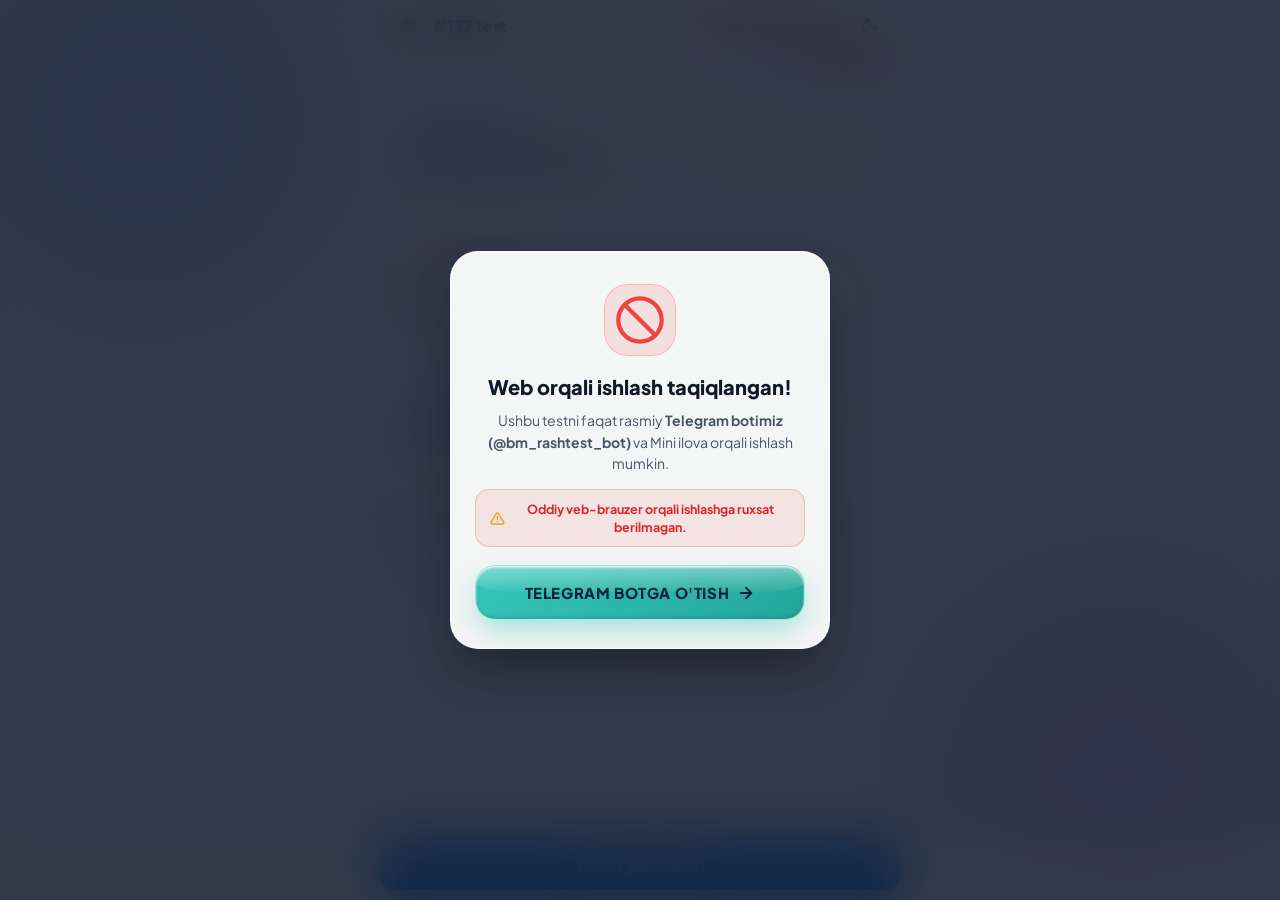
==== commit d362d378: "feat(ui): replace all emojis and stickers with vector SVG icons across all mini apps" ====
--- a/index.html
+++ b/index.html
@@ -33,13 +33,23 @@
        ========================================= -->
   <div id="web-block-screen" class="web-block-screen" style="display:none;">
     <div class="web-block-card">
-      <div class="web-block-icon">🚫</div>
+      <div class="web-block-icon" style="color: #EF4444; display: flex; justify-content: center; align-items: center;">
+        <svg width="52" height="52" viewBox="0 0 24 24" fill="none" stroke="currentColor" stroke-width="2" stroke-linecap="round" stroke-linejoin="round">
+          <circle cx="12" cy="12" r="10"></circle>
+          <line x1="4.93" y1="4.93" x2="19.07" y2="19.07"></line>
+        </svg>
+      </div>
       <h2 class="web-block-title">Web orqali ishlash taqiqlangan!</h2>
       <p class="web-block-desc">
         Ushbu testni faqat rasmiy <b>Telegram botimiz (@bm_rashtest_bot)</b> va Mini ilova orqali ishlash mumkin.
       </p>
-      <div class="web-block-warning">
-        ⚠️ Oddiy veb-brauzer orqali ishlashga ruxsat berilmagan.
+      <div class="web-block-warning" style="display: flex; align-items: center; justify-content: center; gap: 6px;">
+        <svg width="17" height="17" viewBox="0 0 24 24" fill="none" stroke="#F59E0B" stroke-width="2.2" stroke-linecap="round" stroke-linejoin="round">
+          <path d="M10.29 3.86L1.82 18a2 2 0 0 0 1.71 3h16.94a2 2 0 0 0 1.71-3L13.71 3.86a2 2 0 0 0-3.42 0z"></path>
+          <line x1="12" y1="9" x2="12" y2="13"></line>
+          <line x1="12" y1="17" x2="12.01" y2="17"></line>
+        </svg>
+        <span>Oddiy veb-brauzer orqali ishlashga ruxsat berilmagan.</span>
       </div>
       <a href="https://t.me/bm_rashtest_bot" class="btn-action-primary" style="margin-top: 18px; text-decoration: none;">
         <span>Telegram Botga o'tish</span>
@@ -88,8 +98,9 @@
     <!-- 3. Ostki Tagline/Izoh -->
     <div class="splash-subtitle">MILLIY SERTIFIKAT VA RASCH TIZIMI</div>
     <!-- 4. O'tkazib yuborish (Skip) tugmasi -->
-    <div class="splash-skip-hint" onclick="if(window.TestApp && typeof TestApp.finishSplashImmediately==='function'){TestApp.finishSplashImmediately();}else{var s=document.getElementById('intro-splash')||document.getElementById('splashScreen');if(s)s.style.display='none';}">
-      <span>Davom etish ➔</span>
+    <div class="splash-skip-hint" onclick="if(window.TestApp && typeof TestApp.finishSplashImmediately==='function'){TestApp.finishSplashImmediately();}else{var s=document.getElementById('intro-splash')||document.getElementById('splashScreen');if(s)s.style.display='none';}" style="display: inline-flex; align-items: center; gap: 4px;">
+      <span>Davom etish</span>
+      <svg width="14" height="14" viewBox="0 0 24 24" fill="none" stroke="currentColor" stroke-width="2.5" stroke-linecap="round" stroke-linejoin="round"><line x1="5" y1="12" x2="19" y2="12"></line><polyline points="12 5 19 12 12 19"></polyline></svg>
     </div>
   </div>
 
@@ -120,7 +131,11 @@
             </svg>
             <span>Hammasini o'chirish</span>
           </button>
-          <button class="theme-toggle-btn" onclick="TestApp.toggleTheme()" title="Mavzu">🌓</button>
+          <button class="theme-toggle-btn" onclick="TestApp.toggleTheme()" title="Mavzu" aria-label="Mavzu" style="display: inline-flex; align-items: center; justify-content: center;">
+            <svg width="18" height="18" viewBox="0 0 24 24" fill="none" stroke="currentColor" stroke-width="2" stroke-linecap="round" stroke-linejoin="round">
+              <path d="M21 12.79A9 9 0 1 1 11.21 3 7 7 0 0 0 21 12.79z"></path>
+            </svg>
+          </button>
         </div>
       </div>
 
@@ -130,8 +145,12 @@
           <div class="progress-bar-fill" id="progress-bar-fill" style="width: 0%;"></div>
         </div>
         <span class="progress-count-mini" id="answered-counter">0 / 55</span>
-        <button type="button" class="btn-clear-inline" onclick="TestApp.confirmClearAll()" title="Barcha javoblarni tozalash">
-          🗑 Tozalash
+        <button type="button" class="btn-clear-inline" onclick="TestApp.confirmClearAll()" title="Barcha javoblarni tozalash" style="display: inline-flex; align-items: center; gap: 4px;">
+          <svg width="13" height="13" viewBox="0 0 24 24" fill="none" stroke="currentColor" stroke-width="2.2" stroke-linecap="round" stroke-linejoin="round">
+            <polyline points="3 6 5 6 21 6"></polyline>
+            <path d="M19 6v14a2 2 0 0 1-2 2H7a2 2 0 0 1-2-2V6m3 0V4a2 2 0 0 1 2-2h4a2 2 0 0 1 2 2v2"></path>
+          </svg>
+          <span>Tozalash</span>
         </button>
       </div>
 
@@ -207,7 +226,12 @@
         <span class="kb-target-badge" id="keyboard-target-name">36a</span>
         <input type="text" class="kb-live-input" id="keyboard-live-input" readonly inputmode="none" placeholder="Javobni kiriting...">
       </div>
-      <button type="button" class="kb-done-btn" onclick="MathKeyboard.close()">Tayyor ✓</button>
+      <button type="button" class="kb-done-btn" onclick="MathKeyboard.close()" style="display: inline-flex; align-items: center; justify-content: center; gap: 4px;">
+        <span>Tayyor</span>
+        <svg width="14" height="14" viewBox="0 0 24 24" fill="none" stroke="currentColor" stroke-width="2.5" stroke-linecap="round" stroke-linejoin="round">
+          <polyline points="20 6 9 17 4 12"></polyline>
+        </svg>
+      </button>
     </div>
 
     <!-- 2. BO'LIMLAR TUGMALARI (Segmented Control Tabs: 4 ta teng ustun telefonga 100% sig'adi) -->
@@ -399,20 +423,38 @@
       
       <!-- 1-BOSQICH: Siz yakunlamoqchimisiz? (Ha / Yo'q) -->
       <div id="confirm-step-1">
-        <div class="modal-icon-circle" style="font-size: 38px;">❓</div>
+        <div class="modal-icon-circle" style="color: #2563EB; display: flex; align-items: center; justify-content: center;">
+          <svg width="36" height="36" viewBox="0 0 24 24" fill="none" stroke="currentColor" stroke-width="2" stroke-linecap="round" stroke-linejoin="round">
+            <circle cx="12" cy="12" r="10"></circle>
+            <path d="M9.09 9a3 3 0 0 1 5.83 1c0 2-3 3-3 3"></path>
+            <line x1="12" y1="17" x2="12.01" y2="17"></line>
+          </svg>
+        </div>
         <h3 class="modal-heading" style="font-size: 19px; margin-bottom: 8px;">Testni yakunlamoqchimisiz?</h3>
         <p class="modal-desc" style="font-size: 13px; margin-bottom: 20px;">
           Javoblarni topshirishdan oldin tasdiqlang. Keyingi bosqichda belgilangan va qolib ketgan savollaringiz soni ko'rsatiladi.
         </p>
         <div class="modal-buttons">
           <button type="button" class="btn-modal-cancel" onclick="TestApp.closeConfirmSubmitModal()">Yo'q, ishlashda davom etish</button>
-          <button type="button" class="btn-modal-confirm" style="background: linear-gradient(135deg, #2563EB, #1D4ED8);" onclick="TestApp.proceedToSubmitStep2()">Ha, yakunlash ➔</button>
+          <button type="button" class="btn-modal-confirm" style="background: linear-gradient(135deg, #2563EB, #1D4ED8); display: inline-flex; align-items: center; justify-content: center; gap: 6px;" onclick="TestApp.proceedToSubmitStep2()">
+            <span>Ha, yakunlash</span>
+            <svg width="16" height="16" viewBox="0 0 24 24" fill="none" stroke="currentColor" stroke-width="2.5" stroke-linecap="round" stroke-linejoin="round">
+              <line x1="5" y1="12" x2="19" y2="12"></line>
+              <polyline points="12 5 19 12 12 19"></polyline>
+            </svg>
+          </button>
         </div>
       </div>
 
       <!-- 2-BOSQICH: Qancha belgilandi / Qancha qolib ketdi va Oxirgi yakunlash -->
       <div id="confirm-step-2" style="display: none;">
-        <div class="modal-icon-circle" id="confirm-step-2-icon" style="font-size: 38px;">📊</div>
+        <div class="modal-icon-circle" id="confirm-step-2-icon" style="color: #2563EB; display: flex; align-items: center; justify-content: center;">
+          <svg width="36" height="36" viewBox="0 0 24 24" fill="none" stroke="currentColor" stroke-width="2" stroke-linecap="round" stroke-linejoin="round">
+            <line x1="18" y1="20" x2="18" y2="10"></line>
+            <line x1="12" y1="20" x2="12" y2="4"></line>
+            <line x1="6" y1="20" x2="6" y2="14"></line>
+          </svg>
+        </div>
         <h3 class="modal-heading" id="confirm-step-2-title" style="font-size: 18px; margin-bottom: 6px;">Javoblaringiz holati</h3>
         <p class="modal-desc" id="confirm-step-2-desc" style="font-size: 12.5px; margin-bottom: 14px;">
           Quyida belgilangan va qolib ketgan savollar soni:
@@ -432,7 +474,12 @@
         <!-- 0 ta javob bo'lganda chiqadigan qat'iy to'siq -->
         <div id="zero-answers-warning" style="display: none; background: rgba(239, 68, 68, 0.1); border: 1.5px solid #EF4444; border-radius: 12px; padding: 12px; margin-bottom: 16px; text-align: left;">
           <div style="font-weight: 800; font-size: 13px; color: #EF4444; margin-bottom: 4px; display: flex; align-items: center; gap: 6px;">
-            <span>⚠️</span> Birorta ham javob belgilanmagan!
+            <svg width="16" height="16" viewBox="0 0 24 24" fill="none" stroke="#EF4444" stroke-width="2.2" stroke-linecap="round" stroke-linejoin="round">
+              <circle cx="12" cy="12" r="10"></circle>
+              <line x1="12" y1="8" x2="12" y2="12"></line>
+              <line x1="12" y1="16" x2="12.01" y2="16"></line>
+            </svg>
+            <span>Birorta ham javob belgilanmagan!</span>
           </div>
           <div style="font-size: 12px; color: var(--text-main); line-height: 1.4;">
             Siz birorta ham savolga javob belgilamadingiz (0/55). Bo'sh testni topshirib bo'lmaydi. Iltimos, savollarni ishlab, javoblarni belgilang!
@@ -440,13 +487,24 @@
         </div>
 
         <!-- Qolib ketgan savollar haqida eslatma -->
-        <div id="partial-answers-warning" style="display: none; font-size: 11.5px; color: #D97706; margin-bottom: 14px; font-weight: 700; line-height: 1.35;">
-          ⚠️ Diqqat: Qolib ketgan savollarga 0 ball hisoblanadi.
+        <div id="partial-answers-warning" style="display: none; font-size: 11.5px; color: #D97706; margin-bottom: 14px; font-weight: 700; line-height: 1.35; display: flex; align-items: center; gap: 5px;">
+          <svg width="14" height="14" viewBox="0 0 24 24" fill="none" stroke="#D97706" stroke-width="2.2" stroke-linecap="round" stroke-linejoin="round">
+            <path d="M10.29 3.86L1.82 18a2 2 0 0 0 1.71 3h16.94a2 2 0 0 0 1.71-3L13.71 3.86a2 2 0 0 0-3.42 0z"></path>
+            <line x1="12" y1="9" x2="12" y2="13"></line>
+            <line x1="12" y1="17" x2="12.01" y2="17"></line>
+          </svg>
+          <span>Diqqat: Qolib ketgan savollarga 0 ball hisoblanadi.</span>
         </div>
 
         <div class="modal-buttons">
-          <button type="button" class="btn-modal-cancel" onclick="TestApp.backToSubmitStep1()">◀ Ortga</button>
-          <button type="button" class="btn-modal-confirm" id="btn-final-submit" onclick="TestApp.submitTestNow()">Oxirgi yakunlash 🚀</button>
+          <button type="button" class="btn-modal-cancel" onclick="TestApp.backToSubmitStep1()">Ortga</button>
+          <button type="button" class="btn-modal-confirm" id="btn-final-submit" style="display: inline-flex; align-items: center; justify-content: center; gap: 6px;" onclick="TestApp.submitTestNow()">
+            <span>Oxirgi yakunlash</span>
+            <svg width="16" height="16" viewBox="0 0 24 24" fill="none" stroke="currentColor" stroke-width="2.5" stroke-linecap="round" stroke-linejoin="round">
+              <line x1="22" y1="2" x2="11" y2="13"></line>
+              <polygon points="22 2 15 22 11 13 2 9 22 2"></polygon>
+            </svg>
+          </button>
         </div>
       </div>
 
@@ -458,14 +516,27 @@
        ========================================= -->
   <div class="modal-overlay" id="clear-confirm-modal">
     <div class="modal-card">
-      <div class="modal-icon-circle" style="background: rgba(239, 68, 68, 0.12); color: #EF4444; font-size: 34px;">🗑</div>
+      <div class="modal-icon-circle" style="background: rgba(239, 68, 68, 0.12); color: #EF4444; display: flex; align-items: center; justify-content: center;">
+        <svg width="34" height="34" viewBox="0 0 24 24" fill="none" stroke="currentColor" stroke-width="2" stroke-linecap="round" stroke-linejoin="round">
+          <polyline points="3 6 5 6 21 6"></polyline>
+          <path d="M19 6v14a2 2 0 0 1-2 2H7a2 2 0 0 1-2-2V6m3 0V4a2 2 0 0 1 2-2h4a2 2 0 0 1 2 2v2"></path>
+          <line x1="10" y1="11" x2="10" y2="17"></line>
+          <line x1="14" y1="11" x2="14" y2="17"></line>
+        </svg>
+      </div>
       <h3 class="modal-heading" style="color: #EF4444;">Hammasini o'chirish</h3>
       <p class="modal-desc">
         Haqiqatan ham barcha belgilangan javoblarni o'chirmoqchimisiz? Barcha variantlar va yozma javoblar tozalanadi.
       </p>
       <div class="modal-buttons">
         <button type="button" class="btn-modal-cancel" onclick="TestApp.closeClearModal()">Bekor qilish</button>
-        <button type="button" class="btn-modal-confirm" style="background: linear-gradient(135deg, #EF4444, #DC2626);" onclick="TestApp.clearAllAnswers()">Ha, o'chirish 🗑</button>
+        <button type="button" class="btn-modal-confirm" style="background: linear-gradient(135deg, #EF4444, #DC2626); display: inline-flex; align-items: center; justify-content: center; gap: 6px;" onclick="TestApp.clearAllAnswers()">
+          <span>Ha, o'chirish</span>
+          <svg width="15" height="15" viewBox="0 0 24 24" fill="none" stroke="currentColor" stroke-width="2.2" stroke-linecap="round" stroke-linejoin="round">
+            <polyline points="3 6 5 6 21 6"></polyline>
+            <path d="M19 6v14a2 2 0 0 1-2 2H7a2 2 0 0 1-2-2V6m3 0V4a2 2 0 0 1 2-2h4a2 2 0 0 1 2 2v2"></path>
+          </svg>
+        </button>
       </div>
     </div>
   </div>
@@ -486,11 +557,16 @@
         </div>
       </div>
 
-      <h2 class="result-title">Test Yakunlandi! 🎉</h2>
+      <h2 class="result-title">Test Yakunlandi!</h2>
       <p class="result-subtitle" id="result-user-name">Shaxriyor Eshimbetov</p>
 
       <div id="result-grade-container" style="margin: 14px auto 6px; padding: 10px 18px; border-radius: 14px; background: linear-gradient(135deg, rgba(245, 158, 11, 0.15), rgba(234, 88, 12, 0.15)); border: 1.5px solid #F59E0B; display: inline-flex; align-items: center; justify-content: center; gap: 10px;">
-        <span style="font-size: 26px;">🎖</span>
+        <span style="color: #D97706; display: flex; align-items: center; justify-content: center;">
+          <svg width="26" height="26" viewBox="0 0 24 24" fill="none" stroke="currentColor" stroke-width="2" stroke-linecap="round" stroke-linejoin="round">
+            <circle cx="12" cy="8" r="7"></circle>
+            <polyline points="8.21 13.89 7 23 12 20 17 23 15.79 13.88"></polyline>
+          </svg>
+        </span>
         <div style="text-align: left;">
           <div style="font-size: 11px; text-transform: uppercase; font-weight: 800; color: #D97706; letter-spacing: 0.5px;">Milliy Sertifikat Darajasi</div>
           <div style="font-size: 18px; font-weight: 900; color: #B45309;" id="result-grade-val">—</div>
@@ -499,21 +575,35 @@
 
       <div class="result-details-grid" style="margin-top: 14px;">
         <div class="r-detail-item success">
-          <span class="r-icon">✅</span>
+          <span class="r-icon" style="display:flex;align-items:center;justify-content:center;">
+            <svg width="20" height="20" viewBox="0 0 24 24" fill="none" stroke="#10B981" stroke-width="2.5" stroke-linecap="round" stroke-linejoin="round">
+              <polyline points="20 6 9 17 4 12"></polyline>
+            </svg>
+          </span>
           <div>
             <strong id="r-correct-count">0 ta</strong>
             <p>To'g'ri javob</p>
           </div>
         </div>
         <div class="r-detail-item error">
-          <span class="r-icon">❌</span>
+          <span class="r-icon" style="display:flex;align-items:center;justify-content:center;">
+            <svg width="20" height="20" viewBox="0 0 24 24" fill="none" stroke="#EF4444" stroke-width="2.5" stroke-linecap="round" stroke-linejoin="round">
+              <line x1="18" y1="6" x2="6" y2="18"></line>
+              <line x1="6" y1="6" x2="18" y2="18"></line>
+            </svg>
+          </span>
           <div>
             <strong id="r-incorrect-count">0 ta</strong>
             <p>Noto'g'ri javob</p>
           </div>
         </div>
         <div class="r-detail-item empty">
-          <span class="r-icon">⚪</span>
+          <span class="r-icon" style="display:flex;align-items:center;justify-content:center;">
+            <svg width="20" height="20" viewBox="0 0 24 24" fill="none" stroke="currentColor" stroke-width="2.2" stroke-linecap="round" stroke-linejoin="round">
+              <circle cx="12" cy="12" r="9"></circle>
+              <line x1="8" y1="12" x2="16" y2="12"></line>
+            </svg>
+          </span>
           <div>
             <strong id="r-unanswered-count">0 ta</strong>
             <p>Belgilanmagan</p>
@@ -522,11 +612,20 @@
       </div>
 
       <div class="result-actions" style="display: flex; flex-direction: column; gap: 10px; width: 100%; margin-top: 14px;">
-        <div style="text-align:center; padding: 6px; font-size: 12px; color: var(--text-muted); font-weight: 500;">
-          💡 Eslatma: To'g'ri javoblarni (kalitlarni) asosiy Profil ilovasidagi "Testlar" bo'limida tekshirishingiz mumkin.
-        </div>
-        <button class="btn-result-close" onclick="TestApp.closeWebApp()" style="margin-top: 0;">
-          Botga qaytish ↩️
+        <div style="text-align:center; padding: 6px; font-size: 12px; color: var(--text-muted); font-weight: 500; display: flex; align-items: center; justify-content: center; gap: 6px;">
+          <svg width="15" height="15" viewBox="0 0 24 24" fill="none" stroke="currentColor" stroke-width="2" stroke-linecap="round" stroke-linejoin="round">
+            <line x1="9" y1="18" x2="15" y2="18"></line>
+            <line x1="10" y1="22" x2="14" y2="22"></line>
+            <path d="M15.09 14c.18-.98.65-1.74 1.41-2.5A4.65 4.65 0 0 0 18 8 6 6 0 0 0 6 8c0 1 .2 2.2 1.5 3.5.76.76 1.23 1.52 1.41 2.5"></path>
+          </svg>
+          <span>Eslatma: To'g'ri javoblarni (kalitlarni) asosiy Profil ilovasidagi "Testlar" bo'limida tekshirishingiz mumkin.</span>
+        </div>
+        <button class="btn-result-close" onclick="TestApp.closeWebApp()" style="margin-top: 0; display: inline-flex; align-items: center; justify-content: center; gap: 6px;">
+          <svg width="18" height="18" viewBox="0 0 24 24" fill="none" stroke="currentColor" stroke-width="2.2" stroke-linecap="round" stroke-linejoin="round">
+            <path d="M9 14L4 9l5-5"></path>
+            <path d="M4 9h10.5a5.5 5.5 0 0 1 5.5 5.5v0a5.5 5.5 0 0 1-5.5 5.5H11"></path>
+          </svg>
+          <span>Botga qaytish</span>
         </button>
       </div>
 
@@ -539,8 +638,19 @@
   <div class="modal-overlay" id="analysis-modal" style="z-index: 10000;">
     <div class="modal-card" style="max-width: 95%; width: 440px; max-height: 85vh; display: flex; flex-direction: column; text-align: left; padding: 18px;">
       <div style="display: flex; justify-content: space-between; align-items: center; border-bottom: 1px solid var(--border); padding-bottom: 10px; margin-bottom: 10px;">
-        <h3 style="font-size: 16px; font-weight: 800; color: var(--text-main); margin: 0;">🔍 Javoblar Tahlili (1 — 55)</h3>
-        <button onclick="TestApp.closeAnswersAnalysis()" style="background: var(--bg-card-sub); border: 1px solid var(--border); border-radius: 8px; width: 30px; height: 30px; font-size: 16px; cursor: pointer;">✕</button>
+        <h3 style="font-size: 16px; font-weight: 800; color: var(--text-main); margin: 0; display: flex; align-items: center; gap: 6px;">
+          <svg width="18" height="18" viewBox="0 0 24 24" fill="none" stroke="currentColor" stroke-width="2" stroke-linecap="round" stroke-linejoin="round">
+            <circle cx="11" cy="11" r="8"></circle>
+            <line x1="21" y1="21" x2="16.65" y2="16.65"></line>
+          </svg>
+          <span>Javoblar Tahlili (1 — 55)</span>
+        </h3>
+        <button onclick="TestApp.closeAnswersAnalysis()" style="background: var(--bg-card-sub); border: 1px solid var(--border); border-radius: 8px; width: 30px; height: 30px; display: inline-flex; align-items: center; justify-content: center; cursor: pointer; color: var(--text-main);" aria-label="Yopish">
+          <svg width="16" height="16" viewBox="0 0 24 24" fill="none" stroke="currentColor" stroke-width="2.5" stroke-linecap="round" stroke-linejoin="round">
+            <line x1="18" y1="6" x2="6" y2="18"></line>
+            <line x1="6" y1="6" x2="18" y2="18"></line>
+          </svg>
+        </button>
       </div>
       
       <p style="font-size: 12px; color: var(--text-muted); margin-bottom: 10px;">Har bir savolda belgilangan javobingiz va to'g'ri kalit taqqoslanishi:</p>
@@ -577,8 +687,12 @@
 
       <!-- Countdown Card -->
       <div style="background: linear-gradient(135deg, rgba(37, 99, 235, 0.08), rgba(124, 58, 237, 0.08)); border: 1.5px solid rgba(124, 58, 237, 0.35); border-radius: 16px; padding: 14px; margin-bottom: 16px; text-align: center;">
-        <div style="font-size: 11px; text-transform: uppercase; font-weight: 800; letter-spacing: 0.6px; color: #7C3AED; margin-bottom: 4px;">
-          ⏱ Qolgan kutish vaqti:
+        <div style="font-size: 11px; text-transform: uppercase; font-weight: 800; letter-spacing: 0.6px; color: #7C3AED; margin-bottom: 4px; display: flex; align-items: center; justify-content: center; gap: 5px;">
+          <svg width="14" height="14" viewBox="0 0 24 24" fill="none" stroke="currentColor" stroke-width="2.2" stroke-linecap="round" stroke-linejoin="round">
+            <circle cx="12" cy="12" r="10"></circle>
+            <polyline points="12 6 12 12 16 14"></polyline>
+          </svg>
+          <span>Qolgan kutish vaqti:</span>
         </div>
         <div id="min-submit-countdown" style="font-family: var(--font-mono, monospace); font-size: 36px; font-weight: 900; color: var(--primary, #2563EB); letter-spacing: 2px; text-shadow: 0 2px 10px rgba(37, 99, 235, 0.25);">
           --:--
@@ -591,7 +705,12 @@
       <!-- Sababi / Reason Box -->
       <div style="background: var(--bg-card-sub); border: 1px solid var(--border); border-radius: 14px; padding: 14px; margin-bottom: 18px; text-align: left;">
         <div style="font-size: 12.5px; font-weight: 800; color: #D97706; display: flex; align-items: center; gap: 6px; margin-bottom: 8px;">
-          <span>💡</span> <b>Nega bunday tartib o'rnatilgan? (Sababi)</b>
+          <svg width="16" height="16" viewBox="0 0 24 24" fill="none" stroke="currentColor" stroke-width="2" stroke-linecap="round" stroke-linejoin="round">
+            <line x1="9" y1="18" x2="15" y2="18"></line>
+            <line x1="10" y1="22" x2="14" y2="22"></line>
+            <path d="M15.09 14c.18-.98.65-1.74 1.41-2.5A4.65 4.65 0 0 0 18 8 6 6 0 0 0 6 8c0 1 .2 2.2 1.5 3.5.76.76 1.23 1.52 1.41 2.5"></path>
+          </svg>
+          <b>Nega bunday tartib o'rnatilgan? (Sababi)</b>
         </div>
         <div style="font-size: 12px; color: var(--text-main); line-height: 1.55;">
           Milliy sertifikat qoidalari va imtihon shaffofligini ta'minlash, shoshmashosharlik hamda tasodifiy (tavakkal) belgilashlarning oldini olish maqsadida test boshlanganidan so'ng dastlabki <b>45 daqiqa</b> davomida javoblarni topshirishga ruxsat berilmaydi.
@@ -602,8 +721,12 @@
       </div>
 
       <div class="modal-buttons" style="display: flex; gap: 10px;">
-        <button type="button" id="min-submit-action-btn" class="btn-modal-cancel" onclick="TestApp.closeMinSubmitModal()" style="flex: 1; padding: 12px 16px; font-size: 13.5px; font-weight: 700; border-radius: 12px;">
-          Savollarni qayta tekshirish 🔍
+        <button type="button" id="min-submit-action-btn" class="btn-modal-cancel" onclick="TestApp.closeMinSubmitModal()" style="flex: 1; padding: 12px 16px; font-size: 13.5px; font-weight: 700; border-radius: 12px; display: inline-flex; align-items: center; justify-content: center; gap: 6px;">
+          <svg width="16" height="16" viewBox="0 0 24 24" fill="none" stroke="currentColor" stroke-width="2.2" stroke-linecap="round" stroke-linejoin="round">
+            <circle cx="11" cy="11" r="8"></circle>
+            <line x1="21" y1="21" x2="16.65" y2="16.65"></line>
+          </svg>
+          <span>Savollarni qayta tekshirish</span>
         </button>
       </div>
 
--- a/test_style.css
+++ b/test_style.css
@@ -1089,6 +1089,18 @@
 .btn-submit-test:active {
   transform: scale(0.98);
   background: #0062cc;
+}
+
+/* Topshirilgan holati: Yashil (Muvaffaqiyatli topshirilgan) */
+.btn-submit-test.already-submitted,
+body:not(.dark-mode):not([data-theme="dark"]) .btn-submit-test.already-submitted,
+body[data-theme="light"] .btn-submit-test.already-submitted,
+body.dark-mode .btn-submit-test.already-submitted,
+body[data-theme="dark"] .btn-submit-test.already-submitted {
+  background: linear-gradient(135deg, #10B981, #059669) !important;
+  box-shadow: 0 4px 18px rgba(16, 185, 129, 0.4) !important;
+  cursor: not-allowed !important;
+  opacity: 0.95 !important;
 }
 
 /* Compact Admin Submit Dock (Kam joy egallaydi, telefon ekraniga to'liq mos) */
